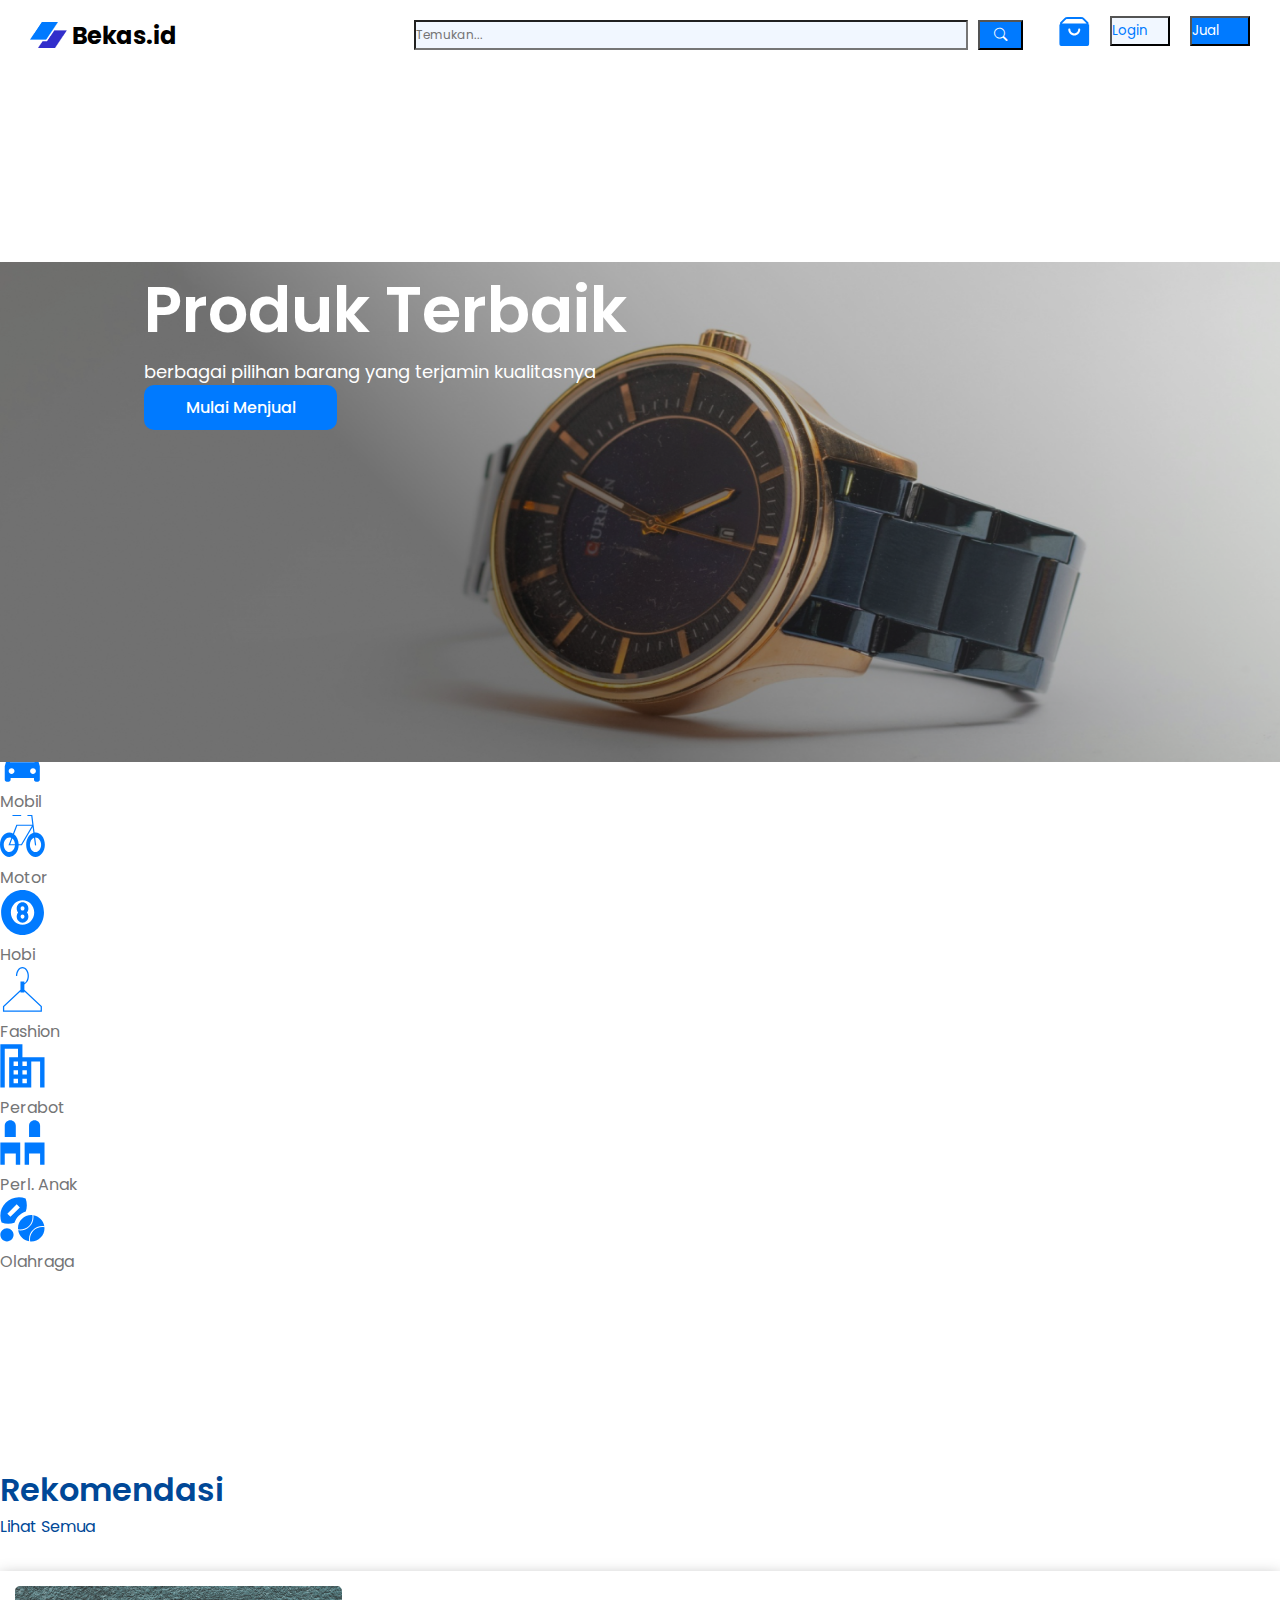
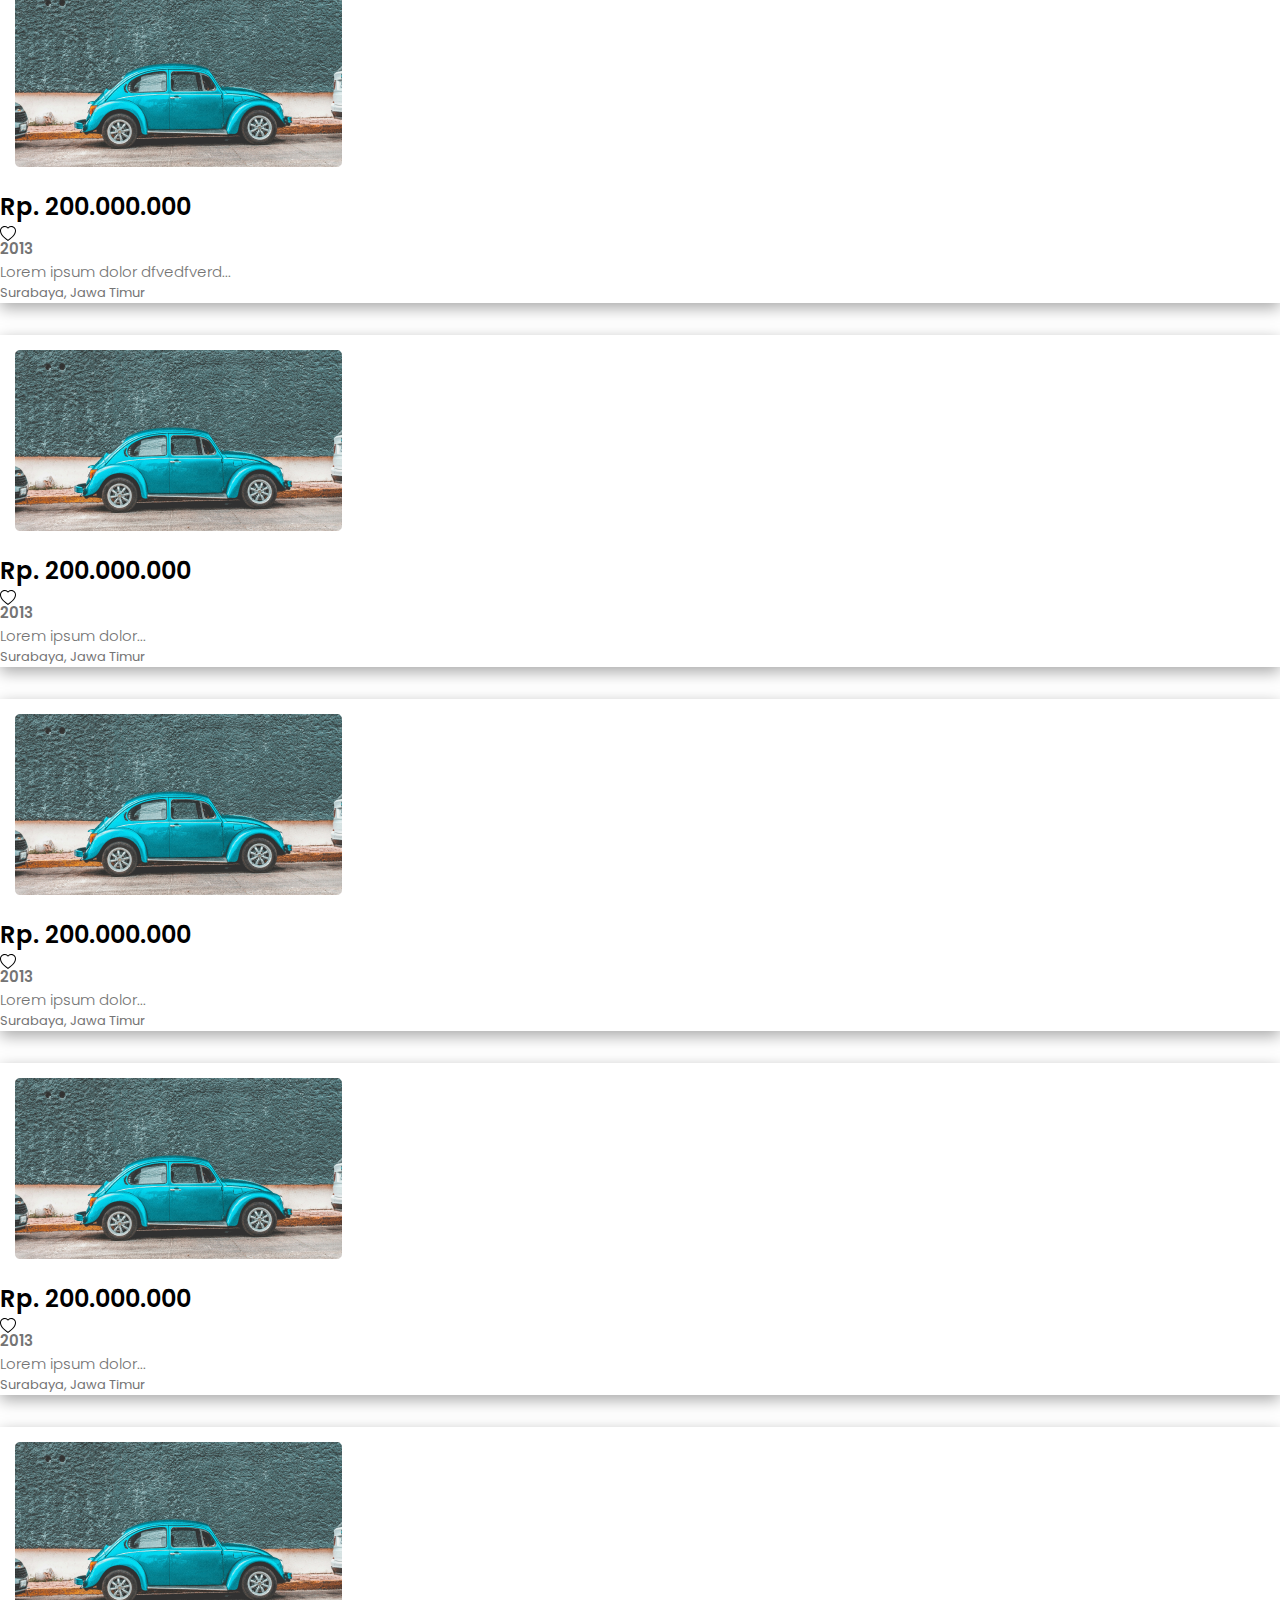
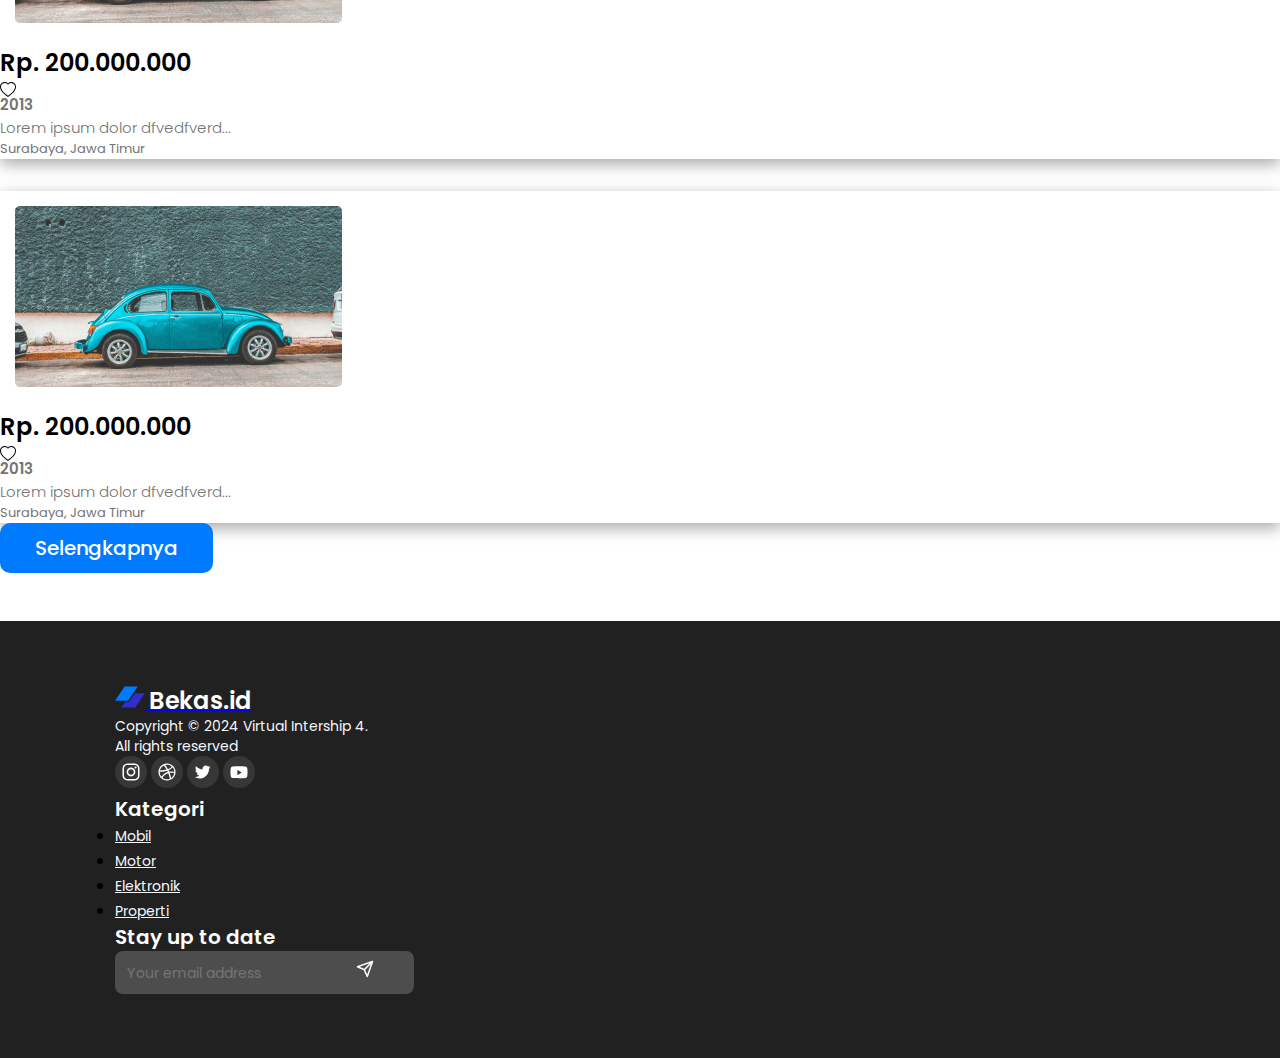
==== index.html @ d4750370 "add cssss" ====
<!DOCTYPE html>
<html lang="en">
<head>
    <meta charset="UTF-8">
    <meta name="viewport" content="width=device-width, initial-scale=1">
    <title>bekas.id</title>
    <!-- Bootstrap 5 -->
    <link href="https://cdn.jsdelivr.net/npm/bootstrap@5.0.2/dist/css/bootstrap.min.css" rel="stylesheet"
        integrity="sha384-EVSTQN3/azprG1Anm3QDgpJLIm9Nao0Yz1ztcQTwFspd3yD65VohhpuuCOmLASjC" crossorigin="anonymous">

    <!-- icon -->
    <link rel="stylesheet" href="https://cdn.jsdelivr.net/npm/bootstrap-icons@1.11.3/font/bootstrap-icons.min.css">

    <!-- Google Font -->
    <link rel="preconnect" href="https://fonts.googleapis.com">
    <link rel="preconnect" href="https://fonts.gstatic.com" crossorigin>
    <link
        href="https://fonts.googleapis.com/css2?family=Poppins:ital,wght@0,100;0,200;0,300;0,400;0,500;0,600;0,700;0,800;0,900;1,100;1,200;1,300;1,400;1,500;1,600;1,700;1,800;1,900&display=swap"
        rel="stylesheet">

    <!-- My Style -->
    <link rel="stylesheet" href="css/style.css">

    <!-- Logo Title Bar -->
    <link rel="icon" href="assets/logo.svg" type="image/x-icon">
</head>
<body>
    <!-- Navbar Start -->
    <nav class="fixed-top">
        <div class="logo">
            <img src="assets/logo.png" alt="Error">
            <span>Bekas.id</span>
        </div>
        <div class="menu-aksi">
            <!-- <div class="search"> -->
            <form action="" class="form-search">
                <input type="search" placeholder="Temukan..." class="form-control input-search">
                <button class="btn btn-search"><i class="bi bi-search"></i></button>
            </form>
            <!-- </div> -->
            <div class="tombol-aksi">
                <a href="#" class="btn-sm"><img src="assets/icon-wishlist.svg" alt="Error"></a>
                <button class="btn btn-login openModalLogin">Login</button>
                <button class="btn btn-jual">Jual</button>
            </div>
            <button class="btn menu-toggle"><i class="bi bi-list"></i></button>
            <ul id="slide">
                <li><a href="#">
                        <i class="bi bi-person-circle"></i>
                        <span>Profile</span>
                    </a>
                </li>
                <li><a href="#">
                        <svg xmlns="http://www.w3.org/2000/svg" width="16" height="16" fill="currentColor"
                            class="bi bi-heart" viewBox="0 0 16 16">
                            <path
                                d="m8 2.748-.717-.737C5.6.281 2.514.878 1.4 3.053c-.523 1.023-.641 2.5.314 4.385.92 1.815 2.834 3.989 6.286 6.357 3.452-2.368 5.365-4.542 6.286-6.357.955-1.886.838-3.362.314-4.385C13.486.878 10.4.28 8.717 2.01zM8 15C-7.333 4.868 3.279-3.04 7.824 1.143q.09.083.176.171a3 3 0 0 1 .176-.17C12.72-3.042 23.333 4.867 8 15" />
                        </svg>
                        <span>Wishlist</span>
                    </a>
                </li>
                <li><a href="#">
                        <i class="bi bi-bag"></i>
                        <span>Jual</span>
                    </a>
                </li>
                <li class="openModalLogin"><a href="#">
                        <i class="bi bi-box-arrow-in-left"></i>
                        <span>Login</span>
                    </a>
                </li>
            </ul>
        </div>
    </nav>
    <!-- Navbar End -->
    <!-- Modal Login -->
    <div id="modalLogin" class="modalLogin">
        <div class="modal-content">
            <div class="flex-container">
                <div class="flex-item-left">
                    <img src="assets/img-loginT.jpg" alt="" class="img-login">
                    <div class="atas">
                        <img src="assets/logo.svg" alt="logo" class="logo-Login">
                        <span>Bekas</span>
                    </div>
                </div>
                <div class="flex-item-right">
                    <h2 class="mt-5 text-center">Login</h2>
                    <form class="form-login">
                        <div class="mb-2 mt-2">
                            <label for="Email" class="form-label">Email</label>
                            <input type="email" class="form-control" id="email" placeholder="user@emai.com">
                        </div>
                        <div class="mb-2">
                            <label for="password" class="form-label">Password</label>
                            <div class="password-container">
                                <input type="password" class="form-control" id="password">
                                <i class="bi bi-eye toggle-password"></i>
                            </div>
                        </div>
                        <div class="forgot">
                            <a href="#">Forgot Password?</a>
                        </div>
                        <button type="submit" class="btn btn-primary mt-3 btnLogin">Login</button>
                    </form>
                    <p class="mt-3 text-center">Or login with</p>
                    <a href="#" class="btn btn-google"><img src="assets/icon-google.svg" alt="" class="me-2">
                        <span>Continue with google</span>
                    </a>
                    <p class="mt-3 text-center">Belum punya akun? <span type="button" class="create-account">Buat Akun</span></p>
                </div>
            </div>
        </div>
    </div>
    <!-- Modal Login -->

    <!-- Modal Register -->
    <div id="modalLRegis" class="modalLogin">
        <div class="modal-content">
            <div class="flex-container">
                <div class="flex-item-left">
                    <img src="assets/img-loginT.jpg" alt="" class="img-login">
                    <div class="atas">
                        <img src="assets/logo.png" alt="logo" class="logo-Login">
                        <span>Bekas</span>
                    </div>
                </div>
                <div class="flex-item-right">
                    <h2 class="mt-3 text-center">Buat Akun</h2>
                    <form class="form-login">
                        <div class="mb-2 mt-2">
                            <label for="name" class="form-label">Nama</label>
                            <input type="name" class="form-control" id="name">
                        </div>
                        <div class="mb-2 mt-2">
                            <label for="Email" class="form-label">Email</label>
                            <input type="email" class="form-control" id="email" placeholder="user@emai.com">
                        </div>
                        <div class="mb-2 mt-2">
                            <label for="username" class="form-label">Username</label>
                            <input type="username" class="form-control" id="username">
                        </div>
                        <div class="mb-2">
                            <label for="password" class="form-label">Password</label>
                            <div class="password-container">
                                <input type="password" class="form-control" id="password">
                                <i class="bi bi-eye toggle-password"></i>
                            </div>
                        </div>
                        <div class="mb-2">
                            <label for="password" class="form-label">Konfirmasi Password</label>
                            <div class="password-container">
                                <input type="password" class="form-control" id="password">
                                <i class="bi bi-eye toggle-password"></i>
                            </div>
                        </div>
                        <button type="submit" class="btn btn-primary mt-2 btnLogin">Buat Akun</button>
                    </form>
                    <p class="mt-2 text-center">Sudah punya akun? <span type="button" class="openModalLogin create-account">Login</span></p>
                </div>
            </div>
        </div>
    </div>
    <!-- Modal Register -->

    <!-- Hero Start -->
    <div class="hero-section">
        <div class="row">
            <div class="col">
                <img src="assets/hero.png" alt="" class="hero-img">
                <p class="hero-produk">Produk Terbaik</p>
                <p class="hero-text">berbagai pilihan barang yang terjamin kualitasnya</p>
                <button class="btn-mj" type="submit">Mulai Menjual</button>
            </div>
        </div>
    </div>
    <!-- Hero End -->
    <!-- Kategori Start -->
    <div class="container">
        <h3 class="title-categorie">Kategori</h3>
        <div class="row hghg mt-5">
            <div class="col-lg-2 col-md-2 col-3">
                <a href="#" class="mx-sm-auto kat4-wrapper">
                    <div class="kat4-card text-center ">
                        <img src="assets/kat-rumah.svg" alt="">
                        <p class=" mt-3">Rumah</p>
                    </div>
                </a>
            </div>
            <div class="col-lg-2 col-md-2 col-3">
                <a href="#" class="mx-sm-auto kat4-wrapper">
                    <div class="kat4-card text-center ">
                        <img src="assets/kat-mobil.svg" alt="">
                        <p class="mt-3">Mobil</p>
                    </div>
                </a>
            </div>
            <div class="col-lg-2 col-md-2 col-3">
                <a href="#" class="mx-sm-auto kat4-wrapper">
                    <div class="kat4-card text-center ">
                        <img src="assets/kat-motor.svg" alt="">
                        <p class="mt-3">Motor</p>
                    </div>
                </a>
            </div>
            <div class="col-lg-2 col-md-2 col-3">
                <a href="#" class="mx-sm-auto kat4-wrapper">
                    <div class="kat4-card text-center ">
                        <img src="assets/kat-hobi.svg" alt="">
                        <p class="mt-3">Hobi</p>
                    </div>
                </a>
            </div>
            <div class="col-lg-2 col-md-2 col-3">
                <a href="#" class="mx-sm-auto kat4-wrapper">
                    <div class="kat4-card text-center ">
                        <img src="assets/kat-fashion.svg" alt="">
                        <p class="mt-3">Fashion</p>
                    </div>
                </a>
            </div>
            <div class="col-lg-2 col-md-2 col-3">
                <a href="#" class="mx-sm-auto kat4-wrapper">
                    <div class="kat4-card text-center ">
                        <img src="assets/kat-perabot.svg" alt="">
                        <p class="mt-3">Perabot</p>
                    </div>
                </a>
            </div>
            <div class="col-lg-2 col-md-2 col-3">
                <a href="#" class="mx-sm-auto kat4-wrapper">
                    <div class="kat4-card text-center ">
                        <img src="assets/kat-perlanak.svg" alt="">
                        <p class="mt-3">Perl. Anak</p>
                    </div>
                </a>
            </div>
            <div class="col-lg-2 col-md-2 col-3">
                <a href="#" class="mx-sm-auto kat4-wrapper">
                    <div class="kat4-card text-center ">
                        <img src="assets/kat-olahraga.svg" alt="">
                        <p class="mt-3">Olahraga</p>
                    </div>
                </a>
            </div>
        </div>
    </div>
    <!-- Kategori End -->

    <div class="container mt-sm-5 mt-4">
        <div class="row">
            <div class="col-12 d-flex justify-content-between">
                <div class="rekomen">Rekomendasi</div>
                <div class="rekom my-auto">
                    <a href="#" class="rekom-a">
                        <div class="rekomls-wrapper">Lihat Semua</div>
                    </a>
                </div>
            </div>
        </div>

        <div class="row mt-2 rowmobile">
            <div class="col-lg-4 col-md-6 col-sm-6 col-6 mb-4 d-flex">
                <div class="card h-100 w-100">
                    <img src="assets/product/mobil.png" class="card-img-top" alt="Mobil">
                    <div class="card-body d-flex flex-column">
                        <div class="d-flex justify-content-between">
                            <p class="harga">Rp. 200.000.000</p>
                            <div class="icon-wishlist">
                                <svg xmlns="http://www.w3.org/2000/svg" width="16" height="16" fill="currentColor"
                                    class="bi bi-heart" viewBox="0 0 16 16">
                                    <path
                                        d="m8 2.748-.717-.737C5.6.281 2.514.878 1.4 3.053c-.523 1.023-.641 2.5.314 4.385.92 1.815 2.834 3.989 6.286 6.357 3.452-2.368 5.365-4.542 6.286-6.357.955-1.886.838-3.362.314-4.385C13.486.878 10.4.28 8.717 2.01zM8 15C-7.333 4.868 3.279-3.04 7.824 1.143q.09.083.176.171a3 3 0 0 1 .176-.17C12.72-3.042 23.333 4.867 8 15" />
                                </svg>
                            </div>
                        </div>
                        <div class="tahun">2013</div>
                        <div class="name">Lorem ipsum dolor dfvedfverd...</div>
                        <div class="location">Surabaya, Jawa Timur</div>
                    </div>
                </div>
            </div>
            <div class="col-lg-4 col-md-6 col-sm-6 col-6 mb-4 d-flex">
                <div class="card h-100 w-100">
                    <img src="assets/product/mobil.png" class="card-img-top" alt="Mobil">
                    <div class="card-body d-flex flex-column">
                        <div class="d-flex justify-content-between">
                            <p class="harga">Rp. 200.000.000</p>
                            <div class="icon-wishlist">
                                <svg xmlns="http://www.w3.org/2000/svg" width="16" height="16" fill="currentColor"
                                    class="bi bi-heart" viewBox="0 0 16 16">
                                    <path
                                        d="m8 2.748-.717-.737C5.6.281 2.514.878 1.4 3.053c-.523 1.023-.641 2.5.314 4.385.92 1.815 2.834 3.989 6.286 6.357 3.452-2.368 5.365-4.542 6.286-6.357.955-1.886.838-3.362.314-4.385C13.486.878 10.4.28 8.717 2.01zM8 15C-7.333 4.868 3.279-3.04 7.824 1.143q.09.083.176.171a3 3 0 0 1 .176-.17C12.72-3.042 23.333 4.867 8 15" />
                                </svg>
                            </div>
                        </div>
                        <div class="tahun">2013</div>
                        <div class="name">Lorem ipsum dolor...</div>
                        <div class="location">Surabaya, Jawa Timur</div>
                    </div>
                </div>
            </div>
            <div class="col-lg-4 col-md-6 col-sm-6 col-6 mb-4 d-flex">
                <div class="card h-100 w-100">
                    <img src="assets/product/mobil.png" class="card-img-top" alt="Mobil">
                    <div class="card-body d-flex flex-column">
                        <div class="d-flex justify-content-between">
                            <p class="harga">Rp. 200.000.000</p>
                            <div class="icon-wishlist">
                                <svg xmlns="http://www.w3.org/2000/svg" width="16" height="16" fill="currentColor"
                                    class="bi bi-heart" viewBox="0 0 16 16">
                                    <path
                                        d="m8 2.748-.717-.737C5.6.281 2.514.878 1.4 3.053c-.523 1.023-.641 2.5.314 4.385.92 1.815 2.834 3.989 6.286 6.357 3.452-2.368 5.365-4.542 6.286-6.357.955-1.886.838-3.362.314-4.385C13.486.878 10.4.28 8.717 2.01zM8 15C-7.333 4.868 3.279-3.04 7.824 1.143q.09.083.176.171a3 3 0 0 1 .176-.17C12.72-3.042 23.333 4.867 8 15" />
                                </svg>
                            </div>
                        </div>
                        <div class="tahun">2013</div>
                        <div class="name">Lorem ipsum dolor...</div>
                        <div class="location">Surabaya, Jawa Timur</div>
                    </div>
                </div>
            </div>
            <div class="col-lg-4 col-md-6 col-sm-6 col-6 mb-4 d-flex">
                <div class="card h-100 w-100">
                    <img src="assets/product/mobil.png" class="card-img-top" alt="Mobil">
                    <div class="card-body d-flex flex-column">
                        <div class="d-flex justify-content-between">
                            <p class="harga">Rp. 200.000.000</p>
                            <div class="icon-wishlist">
                                <svg xmlns="http://www.w3.org/2000/svg" width="16" height="16" fill="currentColor"
                                    class="bi bi-heart" viewBox="0 0 16 16">
                                    <path
                                        d="m8 2.748-.717-.737C5.6.281 2.514.878 1.4 3.053c-.523 1.023-.641 2.5.314 4.385.92 1.815 2.834 3.989 6.286 6.357 3.452-2.368 5.365-4.542 6.286-6.357.955-1.886.838-3.362.314-4.385C13.486.878 10.4.28 8.717 2.01zM8 15C-7.333 4.868 3.279-3.04 7.824 1.143q.09.083.176.171a3 3 0 0 1 .176-.17C12.72-3.042 23.333 4.867 8 15" />
                                </svg>
                            </div>
                        </div>
                        <div class="tahun">2013</div>
                        <div class="name">Lorem ipsum dolor...</div>
                        <div class="location">Surabaya, Jawa Timur</div>
                    </div>
                </div>
            </div>
            <div class="col-lg-4 col-md-6 col-sm-6 col-6 mb-4 d-flex">
                <div class="card h-100 w-100">
                    <img src="assets/product/mobil.png" class="card-img-top" alt="Mobil">
                    <div class="card-body d-flex flex-column">
                        <div class="d-flex justify-content-between">
                            <p class="harga">Rp. 200.000.000</p>
                            <div class="icon-wishlist">
                                <svg xmlns="http://www.w3.org/2000/svg" width="16" height="16" fill="currentColor"
                                    class="bi bi-heart" viewBox="0 0 16 16">
                                    <path
                                        d="m8 2.748-.717-.737C5.6.281 2.514.878 1.4 3.053c-.523 1.023-.641 2.5.314 4.385.92 1.815 2.834 3.989 6.286 6.357 3.452-2.368 5.365-4.542 6.286-6.357.955-1.886.838-3.362.314-4.385C13.486.878 10.4.28 8.717 2.01zM8 15C-7.333 4.868 3.279-3.04 7.824 1.143q.09.083.176.171a3 3 0 0 1 .176-.17C12.72-3.042 23.333 4.867 8 15" />
                                </svg>
                            </div>
                        </div>
                        <div class="tahun">2013</div>
                        <div class="name">Lorem ipsum dolor dfvedfverd...</div>
                        <div class="location">Surabaya, Jawa Timur</div>
                    </div>
                </div>
            </div>
            <div class="col-lg-4 col-md-6 col-sm-6 col-6 mb-4 d-flex">
                <div class="card h-100 w-100">
                    <img src="assets/product/mobil.png" class="card-img-top" alt="Mobil">
                    <div class="card-body d-flex flex-column">
                        <div class="d-flex justify-content-between">
                            <p class="harga">Rp. 200.000.000</p>
                            <div class="icon-wishlist">
                                <svg xmlns="http://www.w3.org/2000/svg" width="16" height="16" fill="currentColor"
                                    class="bi bi-heart" viewBox="0 0 16 16">
                                    <path
                                        d="m8 2.748-.717-.737C5.6.281 2.514.878 1.4 3.053c-.523 1.023-.641 2.5.314 4.385.92 1.815 2.834 3.989 6.286 6.357 3.452-2.368 5.365-4.542 6.286-6.357.955-1.886.838-3.362.314-4.385C13.486.878 10.4.28 8.717 2.01zM8 15C-7.333 4.868 3.279-3.04 7.824 1.143q.09.083.176.171a3 3 0 0 1 .176-.17C12.72-3.042 23.333 4.867 8 15" />
                                </svg>
                            </div>
                        </div>
                        <div class="tahun">2013</div>
                        <div class="name">Lorem ipsum dolor dfvedfverd...</div>
                        <div class="location">Surabaya, Jawa Timur</div>
                    </div>
                </div>
            </div>
        </div>
    </div>

    <!-- Rekomendasi Card Start -->
    <div class="row mt-5">
        <div class="col-12 d-flex justify-content-center">
            <button class="btn-loadmore" type="submit">Selengkapnya</button>
        </div>
    </div>

    <!-- Rekomendasi Card End -->

    <!-- Footer Start -->
    <footer class="footer-start">
        <div class="row">
            <div class="col-lg-4 col-md-4 col-sm-12 footcol1">
                <a href="index.html" class="d-flex mb-3 text-decoration-none">
                    <img src="assets/logo.svg" alt="" width="30" height="24" class="d-inline-block align-text-top">
                    <span>Bekas.id</span>
                </a>
                <div class="text-cpr mt-4">Copyright © 2024 Virtual Intership 4.</div>
                <div class="text-cpr">All rights reserved</div>
                <div class="mt-5">
                    <a href="#"><img src="assets/icon-ig.svg" alt="" class="me-2"></a>
                    <a href="#"><img src="assets/icon-dribble.svg" alt="" class="me-2"></a>
                    <a href="#"><img src="assets/icon-twitter.svg" alt="" class="me-2"></a>
                    <a href="#"><img src="assets/icon-yt.svg" alt=""></a>
                </div>
            </div>

            <div class="col-lg-4 col-md-4 col-sm-12">
                <h5 class="footer-title">Kategori</h5>
                <ul class="nav flex-column mt-3">
                    <li class="nav-item mb-2"><a href="#" class="foot-nav p-0 text-decoration-none">Mobil</a></li>
                    <li class="nav-item mb-2"><a href="#" class="foot-nav p-0 text-decoration-none">Motor</a></li>
                    <li class="nav-item mb-2"><a href="#" class="foot-nav p-0 text-decoration-none">Elektronik</a></li>
                    <li class="nav-item mb-2"><a href="#" class="foot-nav p-0 text-decoration-none">Properti</a></li>
                </ul>
            </div>

            <div class="col-lg-4 col-md-4 col-sm-12">
                <h5 class="footer-title">Stay up to date</h5>
                <form class="footer-input d-flex mt-4">
                    <input class="input-email" type="email" placeholder="Your email address" aria-label="Email">
                    <button class="btn-send" type="submit"><img src="assets/icon-send.svg" alt=""></button>
                </form>
            </div>
        </div>
    </footer>
    <!-- Footer End -->
    <!-- Js Bootstrap 5 -->
    <script src="https://cdn.jsdelivr.net/npm/bootstrap@5.0.2/dist/js/bootstrap.bundle.min.js"
        integrity="sha384-MrcW6ZMFYlzcLA8Nl+NtUVF0sA7MsXsP1UyJoMp4YLEuNSfAP+JcXn/tWtIaxVXM" crossorigin="anonymous">
    </script>
    <script src="https://ajax.googleapis.com/ajax/libs/jquery/3.7.1/jquery.min.js"></script>
    <!-- Js -->
    <script src="../js/iconpass.js"></script>
    <script>
        $(document).ready(function () {
            $('.menu-toggle').click(function () {
                $('#slide').toggleClass('slide')
            })

            $(document).click(function (event) {
                // Check if the click was outside of the #slide and .menu-toggle elements
                if (!$(event.target).closest('.menu-toggle, #slide').length) {
                    $('#slide').removeClass('slide');
                }
            });
        })


        document.addEventListener('DOMContentLoaded', function() {
            let btnLogin = document.getElementsByClassName("openModalLogin");
            let modalLogin = document.getElementById("modalLogin");
            let btnRegis = document.getElementsByClassName("create-account");
            let modalLRegis = document.getElementById("modalLRegis");

            function openModal(modal) {
                modal.style.display = "block";
            }

            function closeModal(modal) {
                modal.style.display = "none";
            }

            // Event listeners for opening the login modal
            for (let i = 0; i < btnLogin.length; i++) {
                let btn = btnLogin[i];
                btn.onclick = function () {
                    openModal(modalLogin);
                }
            }

            // Event listeners for opening the register modal
            for (let i = 0; i < btnRegis.length; i++) {
                let btn = btnRegis[i];
                btn.onclick = function () {
                    closeModal(modalLogin);
                    openModal(modalLRegis);
                }
            }

            // Event listener to close modals when clicking outside of them
            window.onclick = function (event) {
                if (event.target === modalLogin) {
                    closeModal(modalLogin);
                } else if (event.target === modalLRegis) {
                    closeModal(modalLRegis);
                }
            }
        });





        document.querySelector('.toggle-password').addEventListener('click', function () {
            const passwordInput = document.getElementById('password');
            const passwordIcon = this;
            if (passwordInput.type === 'password') {
                passwordInput.type = 'text';
                passwordIcon.classList.remove('bi-eye');
                passwordIcon.classList.add('bi-eye-slash');
            } else {
                passwordInput.type = 'password';
                passwordIcon.classList.remove('bi-eye-slash');
                passwordIcon.classList.add('bi-eye');
            }
        });
    </script>
</body>

</html>
---- css/style.css ----
@import url('https://fonts.googleapis.com/css2?family=Poppins:ital,wght@0,100;0,200;0,300;0,400;0,500;0,600;0,700;0,800;0,900;1,100;1,200;1,300;1,400;1,500;1,600;1,700;1,800;1,900&display=swap');

* {
    font-family: "Poppins", sans-serif;
    margin: 0;
    padding: 0;
}

body {
    max-width: 100%;
    width: 100%;
    height: 100%;
    overflow-x: hidden;
}

/* Navbar Start */

nav {
    max-width: 100%;
    display: flex;
    background-color: #fff;
    justify-content: space-between;
    padding: 0 30px;
    height: 70px;
    align-items: center;
    box-sizing: border-box;
}

.logo {
    display: flex;
    align-items: center;
    gap: 5px;
    z-index: 10;
}

.logo span {
    font-size: 24px;
    color: #000;
    font-weight: bold;
    align-items: center;

}

nav .menu-aksi {
    display: flex;
    justify-content: space-around;
    gap: 30px;
}

.menu-aksi .form-search {
    display: flex;
    align-items: center;
    gap: 10px;
}

.menu-aksi .input-search {
    max-width: 90%;
    width: 35rem;
    height: 30px;
    background-color: #F1F7FF;
    font-size: 12px;
    z-index: 10;

}

.form-search .btn-search {
    width: 45px;
    height: 30px;
    background-color: #007AFF;
    display: flex;
    justify-content: center;
    align-items: center;
    color: #fff;
    z-index: 10;
}


.tombol-aksi {
    display: flex;
    gap: 20px;
}

.menu-aksi ul {
    display: none;
}

.btn-login {
    background-color: #F1F7FF;
    color: #007AFF;
    width: 60px;
    height: 30px;
    display: flex;
    align-items: center;
}

.btn-login:hover {
    background-color: #c5dcfb;
    color: #007AFF;
}

.btn-jual {
    background-color: #007AFF;
    color: #fff;
    width: 60px;
    height: 30px;
    display: flex;
    align-items: center;
}

.btn-jual:hover {
    background-color: #96c9ff;
    color: #fff;
}

.menu-toggle {
    display: none;
}

/* End Navbar */

/* Hero Start */
.hero-section {
    max-width: 100%;
    width: 100%;
    height: auto;
    position: relative;
}

.hero-img {
    position: absolute;
    max-width: 100%;
    width: 100%;
    height: 500px;
}

.hero-produk {
    position: relative;
    color: #FFF;
    font-size: 64px;
    font-weight: 600;
    margin-top: 12rem;
    margin-bottom: 1px;
    left: 144px;
    max-width: calc(100% - 50%);
}

.hero-text {
    position: relative;
    color: #FFF;
    font-size: 18px;
    left: 144px;
    max-width: calc(100% - 50%);
}

.btn-mj {
    position: relative;
    width: 193px;
    padding: 10px 20px;
    border-radius: 10px;
    background: #007AFF;
    color: #fff;
    font-size: 16px;
    font-weight: 500;
    border: none;
    left: 144px;
    transition: background-color 0.2s ease;
}

.btn-mj:hover {
    background: #0062CC;
}

/* Hero End */

/* start modal Login */

.modalLogin {
    display: none;
    position: fixed;
    z-index: 2000;
    width: 100%;
    height: 100%;
    left: 0;
    top: 0;
    background-color: rgba(0, 0, 0, 0.4);
}

.modal-content {
    background-color: #fff;
    border-radius: 5px;
    width: 50%;
    max-width: 800px;
    margin: 1rem auto;
    box-shadow: rgba(0, 0, 0, 0.35) 0px 5px 15px;
    height: auto;
}

.flex-container {
    display: flex;
    flex-direction: row;
    gap: 20px;
}

.flex-item-left {
    flex: 45%;
}

.flex-item-right {
    flex: 45%;
}

.img-login {
    max-width: 100%;
    width: 100%;
    height: auto;
    position: relative;
}

.atas{
    position: absolute;
    top: 50%;
    left: 25%;
    transform: translate(-50%, -50%);
    font-size: 20px;
    color: #FFF;
    display: flex;
    justify-content: center;
    align-items: center;
    width: 100%;
    text-align: center;
    gap: 5px;
    font-size: 34px;
}

.atas img{
    width: 70px;
}


.form-login{
    font-size: 12px;
}

.form-login input {
    background-color: #F2F4F8;
    width: 95%;
    font-size: 12px;
}

.password-container {
    position: relative;
}

.btnLogin{
    width: 95%;
}

.toggle-password {
    position: absolute;
    right: 30px;
    top: 50%;
    transform: translateY(-50%);
    cursor: pointer;
}

.btn-google {
    border: 1.5px solid #000;
    padding: 3px 0;
    width: 95%;
    text-align: center;
    border-radius: 5px;
    text-decoration: none;
    color: #000;
}

.btn-google img {
    width: 18px;
}

.btn-google span{
    font-size: 12px;
}

.flex-item-right p{
    font-size: 12px;
}

.form-login .forgot a {
    color: #001D6C;
    text-decoration: none;
}

.create-account {
    color: #001D6C;
    text-decoration: none;
}


/* End modal login */


/* Kategori Start */

.container{
    margin-top: 12rem;
}

.title-categorie {
    font-weight: 600;
    font-size: 32px;
    color: #004897;
    line-height: 120%;
    margin-right: auto;
}

.kat4-wrapper {
    text-decoration: none;
}

.kat4-card img {
    width: 44.685px;
    height: 44.685px;
    transition: background-color 0.2s ease;
}

.kat4-card img:hover {
    opacity: 0.8;
}

.kat4-card p {
    font-size: 16px;
    color: #747576;
}

/* Kategori End */


/* Rekomendasi Card Start */
.rekomen {
    font-weight: 600;
    font-size: 32px;
    color: #004897;
}

.rekom-a {
    text-decoration: none;
}

.rekomls-wrapper {
    color: #004897;
    font-size: 16px;
}

.rekomls-wrapper:hover {
    color: #2196f3;
    transition: color 0.3s ease-in-out, background-color 0.3s ease-in-out;
}


.card {
    height: auto;
    box-shadow: rgba(0, 0, 0, 0.35) 0px 5px 15px;
    margin-top: 2rem;
}

.card img {
    padding: 15px
}

.harga {
    font-weight: 600;
    font-size: 24px;
}

.tahun {
    color: #747474;
    font-size: 15px;
    font-weight: 600;
    margin-top: -12px;
}

.name {
    color: #747474;
    font-size: 15px;
    font-weight: 300;
}

.location {
    color: #747474;
    font-size: 13px;
    font-weight: 400;
}

.btn-loadmore {
    border: none;
    width: 213px;
    padding: 10px 20px;
    border-radius: 10px;
    background: #007AFF;
    color: #fff;
    font-size: 20px;
    font-weight: 500;
    transition: background-color 0.2s ease;
}

.btn-loadmore:hover {
    background: #0062CC;
}

/* Rekomendasi Card End */

/* Login Start */



/* Login End */


/* Footer Start */
.footer-start {
    background: #212121;
    padding: 64px 115px;
    margin-top: 3rem;
}

.footcol1 span {
    color: #FFF;
    font-size: 24px;
    font-weight: 600;
    line-height: 120%;
}

.text-cpr {
    color: #F5F7FA;
    font-size: 14px;
    line-height: 20px;
}

.footer-title {
    color: #FFF;
    font-size: 20px;
    font-weight: 600;
    line-height: 28px;
}

.foot-nav {
    color: #F5F7FA;
    font-size: 14px;
    line-height: 20px;
}

.footer-input {
    width: 275px;
    padding: 9px 12px;
    border-radius: var(--Spacing-1, 8px);
    background: #4D4D4D;
}

.footer-input input {
    border: none;
    width: 220px;
    margin-right: 5px;
    background: #4D4D4D;
    color: var(--Text-Gray-300, #D9DBE1);
    font-size: 14px;
    line-height: 20px;
}

.footer-input button {
    border: none;
    background: #4D4D4D;
}

/* Footer End */


/* DETAIL-PRODUCT */

/* Breadcrumb Start */
.breadcrumb-tree {
    display: inline-block;
}

.breadcrumb-tree li {
    display: inline-block;
    font-size: 14px;
    line-height: 20px;
}

.breadcrumb-tree li+li {
    margin-left: 10px;
}

.breadcrumb-tree li+li:before {
    content: '/';
    display: inline-block;
    color: #848484;
    margin-right: 10px;
}

.breadcrumb-tree li a {
    color: #848484;
    text-decoration: none;
}

.breadcrumb-tree li a:hover {
    color: #007AFF;
}

.breadcrumb-tree .aktif {
    font-size: 14px;
    font-weight: 600;
}

/* Breadcrumb End */


/* Image Start */
/* Image End */


/* Info Produk Start */
.ip-title {
    color: #000;
    font-size: 28px;
    font-weight: 600;
    line-height: 120%;
}

.ip-harga {
    color: #000;
    font-size: 28px;
    font-weight: 600;
    line-height: 120%;
}

.produk-section2 {
    border-top: 2px solid #C1C1C1;
    border-bottom: 2px solid #C1C1C1;
}

.ip-lokasi {
    position: relative;
    width: 100%;
    gap: 27px;
}

.icon-lokasi {
    position: relative;
    width: 32.89px;
    height: 24.85px;
}

.ip-alamat {
    position: relative;
    font-size: 18px;
    color: #6a747b;
    line-height: 140%;
}

.ip-kalender {
    position: relative;
    width: 100%;
    gap: 27px;
}

.icon-kalender {
    position: relative;
    width: 32px;
    height: 32px;
}

.ip-tanggal {
    position: relative;
    font-size: 18px;
    color: #6a747b;
    line-height: 140%;
}

.ip-wrapper {
    display: flex;
    justify-content: end;
}

.ip-wrapper button {
    border: none;
}

.btn-nego {
    width: 136px;
    height: 45px;
    padding: 4px 21px;
    border-radius: 10px;
    background: #007AFF;

    color: #FFF;
    font-size: 18px;
    font-weight: 600;
    line-height: 140%;
    transition: background-color 0.2s ease;
}

.btn-nego:hover {
    background-color: #2196F3;
}

.btn-wishlist {
    width: 55px;
    height: 45px;
    padding: 4px 21px;
    border-radius: 10px;
    background: #007AFF;
    transition: background-color 0.2s ease;
}

.btn-wishlist:hover {
    background-color: #2196F3;
}

.btn-wishlist img {
    margin-top: -3px;
    margin-left: -5px;
    width: 25px;
    height: 14.583px;
}

/* Info Produk End */


/* Detail Info Start */
.di-title {
    color: #000;
    font-size: 22px;
    font-weight: 600;
    line-height: 120%;
}

.di-deskripsi {
    color: #6A747B;
    font-size: 16px;
    font-weight: 500;
    line-height: 140%;
}

/* Detail Info End */


/* User Profile Start */
.up-start {
    background: #EEE;
    box-shadow: 0px 5px 30px 0px rgba(0, 0, 0, 0.16);
    padding: 16px 115px;
}

.up-profile {
    gap: 32px;
}

.up-picprofile {
    width: 81px;
    height: 81px;
}

.up-name {
    color: #000;
    font-size: 20px;
    font-weight: 600;
    line-height: 140%;
}

.up-date {
    color: #6A747B;
    font-size: 14px;
    line-height: 140%;
}

.up-lp a {
    text-decoration: none;
    color: #007AFF;
    font-size: 14px;
    line-height: 140%;
}

/* User Profile End */


/* WISHLIST */

/* Wishlist Start */
.wishlist {
    font-weight: 600;
    font-size: 32px;
    color: #000;
    line-height: 120%;
}

.card-start-wishlist {
    position: relative;
    width: 357px;
    height: 373px;
    border-radius: 5px;
    box-shadow: 0px 5px 20px 0px rgba(0, 0, 0, 0.25);
}

.card-start-wishlist .harga {
    font-weight: 600;
    font-size: 24px;
}

.card-start-wishlist .remove {
    margin-right: auto;
    color: #FF5757;
    font-size: 16px;
    font-weight: 700;
    line-height: 120%;
}

/* Wishlist End */

/* Resposive Tablet */
@media screen and (min-width: 768px) and (max-width: 1023px) {
    .logo span {
        display: none;
    }

    .menu-aksi .input-search {
        width: 30rem;
        z-index: 10;
    }

    .tombol-aksi {
        display: none;
    }

    .menu-toggle {
        background-color: #007AFF;
        color: #fff;
        height: 30px;
        display: flex;
        align-items: center;
        z-index: 10;
    }

    .menu-aksi ul {
        display: flex;
        flex-direction: column;
        justify-content: space-evenly;
        background-color: #fff;
        width: 100%;
        right: 0;
        top: 0;
        position: absolute;
        padding-top: 3rem;
        height: 50vh;
        z-index: -1;
        transform: translateX(100%);
        transition: all 1s;
        opacity: 0;
        border-radius: 0 10px 0;
        box-shadow: rgba(0, 0, 0, 0.45) 0px 25px 20px -20px;
    }

    .menu-aksi ul li {
        list-style: none;
    }

    .menu-aksi ul li:hover {
        background-color: #c5dcfb;
        padding: 10px;
        border-radius: 5px;
        width: 95%;
    }

    .menu-aksi ul li a {
        color: #000;
        text-decoration: none;
    }

    .menu-aksi ul.slide {
        opacity: 1;
        transform: translateX(0);
        z-index: 2;
    }

    /* Start Hero */
    .hero-section {
        height: 350px;
    }

    .hero-section .hero-img {
        margin-top: 3rem;
        height: auto;
    }

    .hero-produk {
        font-size: 35px;
        margin-top: 9rem;
        margin-bottom: 2px;
        left: 5rem;
    }

    .hero-text {
        font-size: 15px;
        left: 5rem;
    }

    .btn-mj {
        width: 160px;
        left: 5rem;
        font-size: 15px;
    }
    /* End Hero */

    /* Kategori */
    .container {
        margin-top: 7rem;
    }
    /* Kategori */
}


/* Resposive Mobile */
@media screen and (min-width: 320px) and (max-width: 767px) {
    nav{
        width: 100%;
        height: 50px;
    }

    .logo span {
        display: none;
    }

    .tombol-aksi {
        display: none;
    }

    .menu-aksi .input-search {
        width: 10rem;
        height: 25px;
        font-size: 0.7em;
        z-index: 10;
    }

    .form-search .btn-search {
        width: 28px;
        height: 25px;
        z-index: 10;
    }

    .menu-toggle {
        background-color: #007AFF;
        color: #fff;
        display: flex;
        align-items: center;
        z-index: 10;
        width: 28px;
        height: 25px;
        padding: 5px;
    }

    .menu-aksi ul {
        display: flex;
        flex-direction: column;
        justify-content: space-evenly;
        background-color: #fff;
        width: 100%;
        right: 0;
        top: 0;
        position: absolute;
        padding-top: 3rem;
        height: 50vh;
        z-index: -1;
        transform: translateX(100%);
        transition: all 1s;
        opacity: 0;
        border-radius: 0 10px 0;
        box-shadow: rgba(0, 0, 0, 0.45) 0px 25px 20px -20px;
    }

    .menu-aksi ul li {
        list-style: none;
    }

    .menu-aksi ul li:hover {
        background-color: #c5dcfb;
        padding: 10px;
        border-radius: 5px;
        width: 90%;
    }

    .menu-aksi ul li a {
        color: #000;
        text-decoration: none;
    }

    .menu-aksi ul.slide {
        opacity: 1;
        transform: translateX(0);
        z-index: 5;
    }

    /* Start Hero */
    .hero-section {
        width: 100%;
        height: auto;
        margin-bottom: 6rem;
    }

    .hero-section .hero-img {
        margin-top: 3rem;
        height: auto;
    }

    .hero-produk {
        font-size: 16px;
        margin-top: 5rem;
        margin-bottom: 2px;
        left: 2.5rem;
    }

    .hero-text {
        font-size: 10px;
        left: 2.5rem;
        margin-bottom: 5px;
        max-width: calc(100% - 25%);
    }

    .btn-mj {
        width: auto;
        left: 2.5rem;
        font-size: 10px;
        padding: 5px;
        border-radius: 5px;
    }

    /* End Hero */

    /* start Modal login css */

    .img-login{
        height: 120px;

    }

    .atas {
        position: absolute;
        top: 10%;
        left: 50%;
    }

    .atas img {
        width: 50px;
    }

    .modalLogin{
        height: 10px;
    }

    .modal-content {
        width: 80%;
        margin-top: 4rem;
    }

    .flex-container {
        flex-direction: column;
        gap: 0;
    }

    .flex-item-left{
        flex: 100%;
    }

    .flex-item-right {
        padding-left: 30px;
    }

    .form-login input {
        width: 90%;
        font-size: 11px;
    }

    .btnLogin {
        font-size: 11px;
        width: 90%;
    }

    .toggle-password {
        right: 40px;
    }

    .btn-google {
        border: 1px solid #000;
        width: 90%;
        font-size: 11px;
    }

    .btn-google img {
        width: 15px
    }

    .flex-item-right,
    p {
        font-size: 11px;
    }



    /* end modal login css */

    /* Categorie */
    .container{
        margin-top: 0;
    }
    .title-categorie {
        font-size: 16px;
        margin-right: 3rem;
    }

    .kat4-card p {
        font-size: 16px;
        color: #747576;
    }

    .kat4-card img {
        width: 25px;
        height: auto;
    }

    .kat4-card p{
        font-size: 8px;
    }

    /* Categorie */

    /* Rekomen */

    .rekomen {
        font-size: 16px;
        margin-right: 3rem;
        left: 2rem;
    }

    .rekomls-wrapper{
        font-size: 12px;
    }

    .card {
        position: relative;
        margin-top: 1rem;
        width: 160px;
    }

    .card img {
        padding: 5px;
    }


    .harga {
        font-weight: bold;
        font-size: 10px;
        margin-top: -12px;
    }

    .icon-wishlist svg {
        position: absolute;
        top: 10px;
        right: 10px;
        background-color: #fff;
        padding: 2px;
        border-radius: 2px;
        width: 12px;
        height: 12px;
    }

    .tahun {
        color: #747474;
        font-size: 10px;
        font-weight: none;
    }

    .name {
        color: #747474;
        font-size: 10px;
        font-weight: none;
        overflow: hidden;
    }

    .location {
        color: #747474;
        font-size: 8px;
        font-weight: none;
    }

    /* Rekomen */


    /* more */
    .btn-loadmore {
        width: auto;
        padding: 6px;
        border-radius: 4px;
        background: #007AFF;
        color: #fff;
        font-size: 12px;
        font-weight: 0;
        transition: background-color 0.2s ease;
    }

    /* more */

    /* Footer */
    .footer-start {
        padding: 60px 50px;
        margin-top: 3rem;
    }

    .footer-title {
        margin-top: 3rem;
    }

}
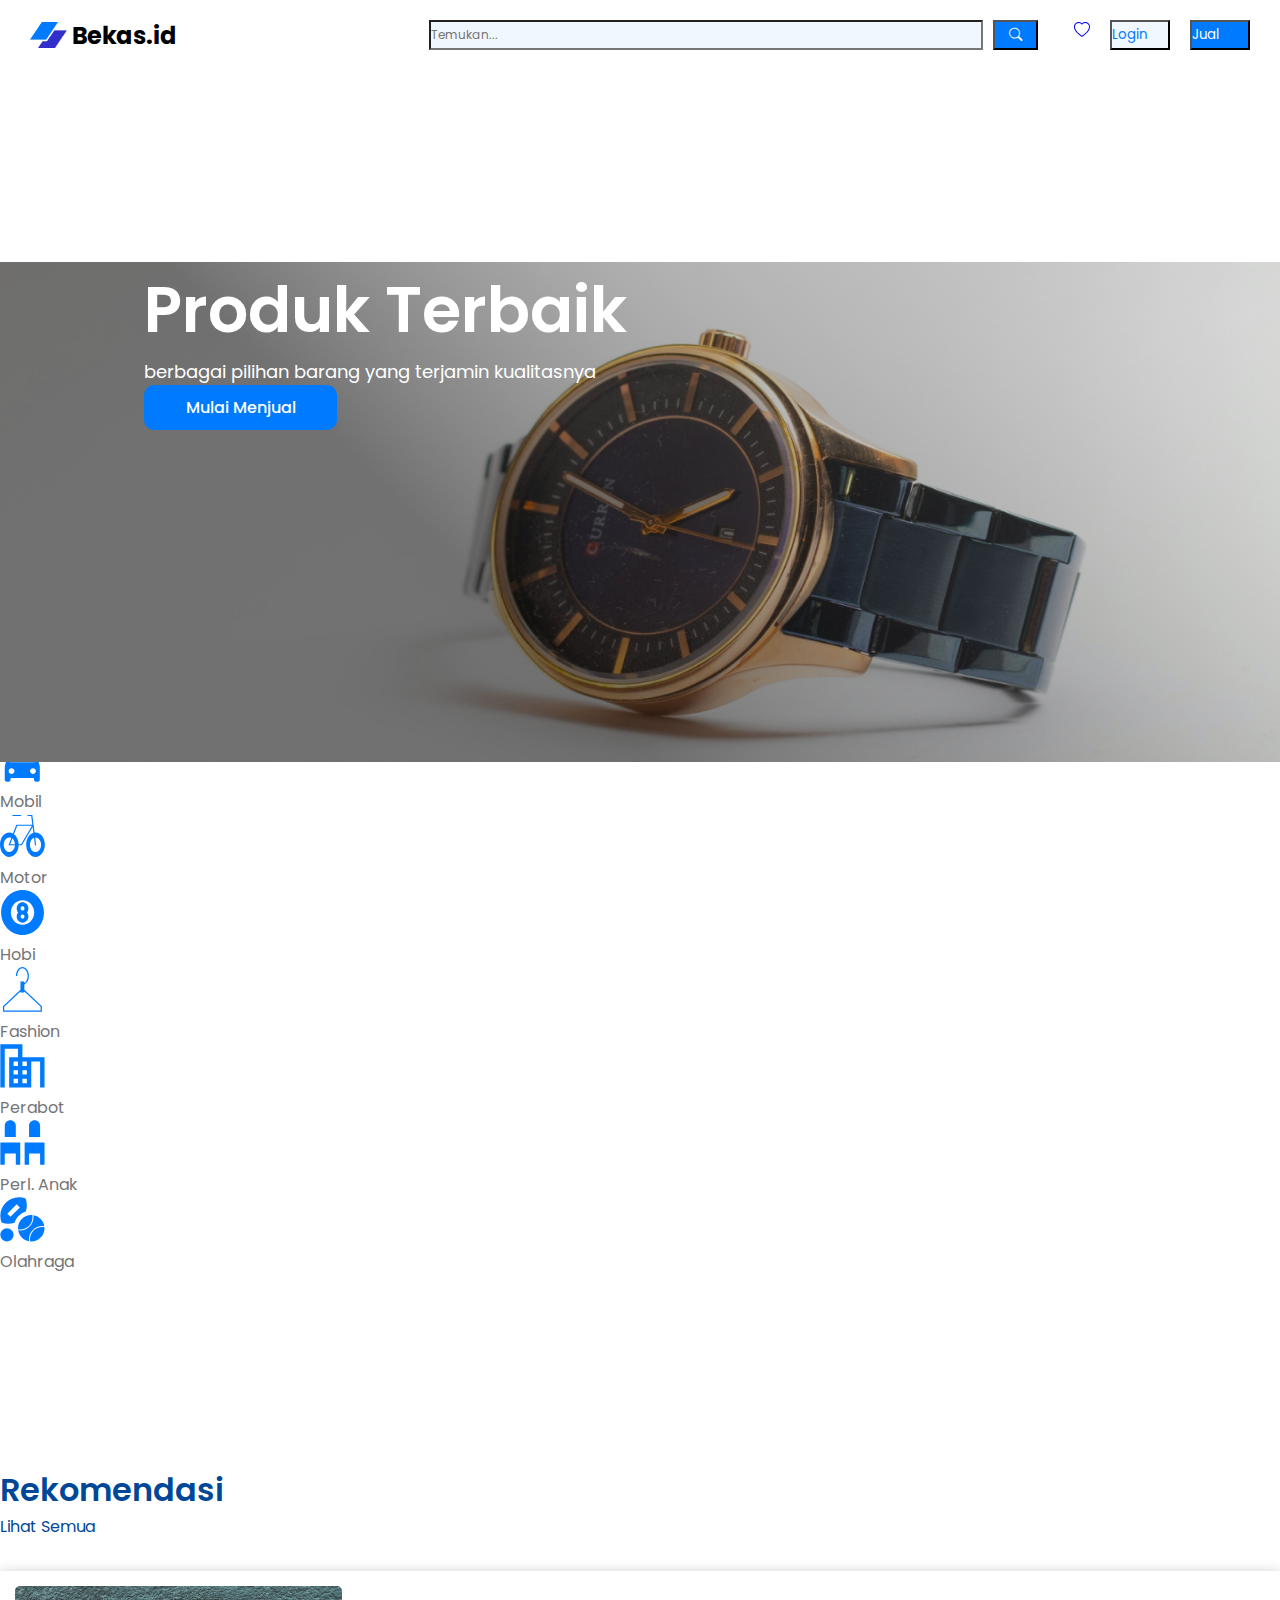
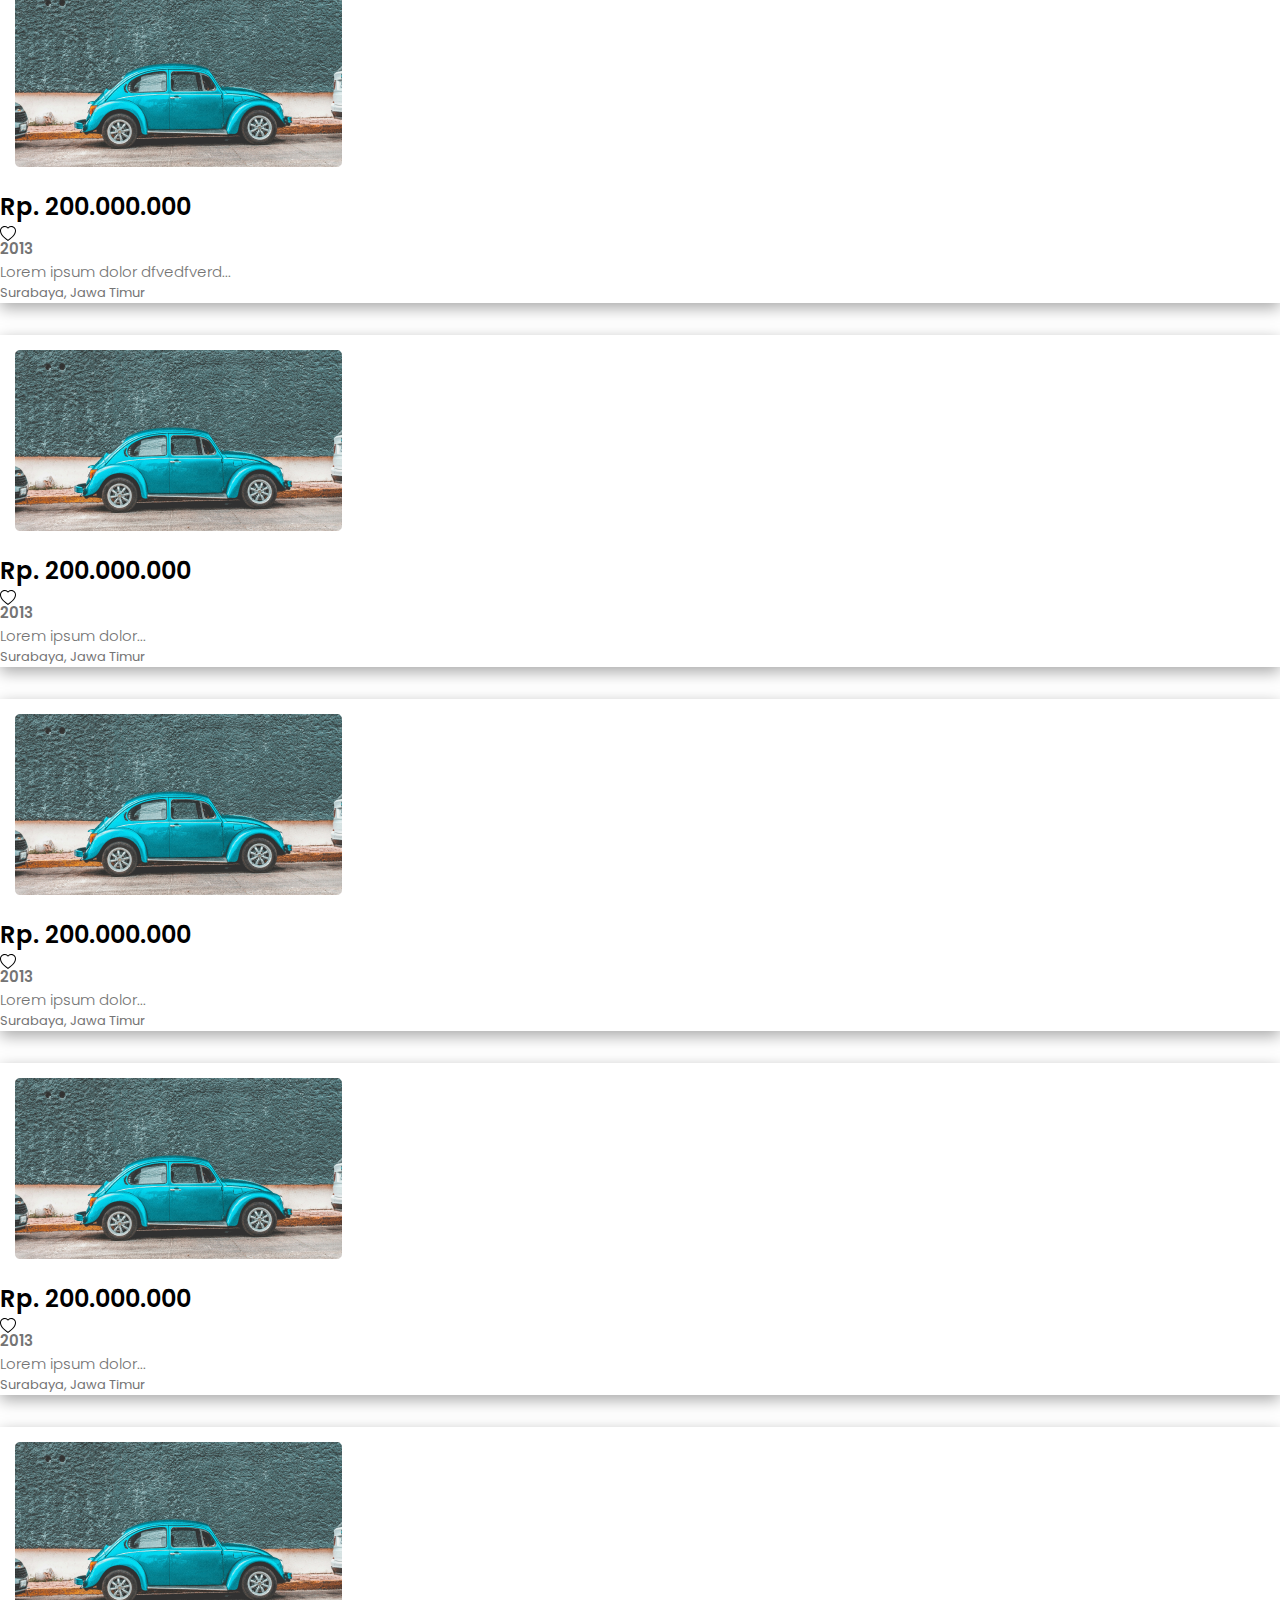
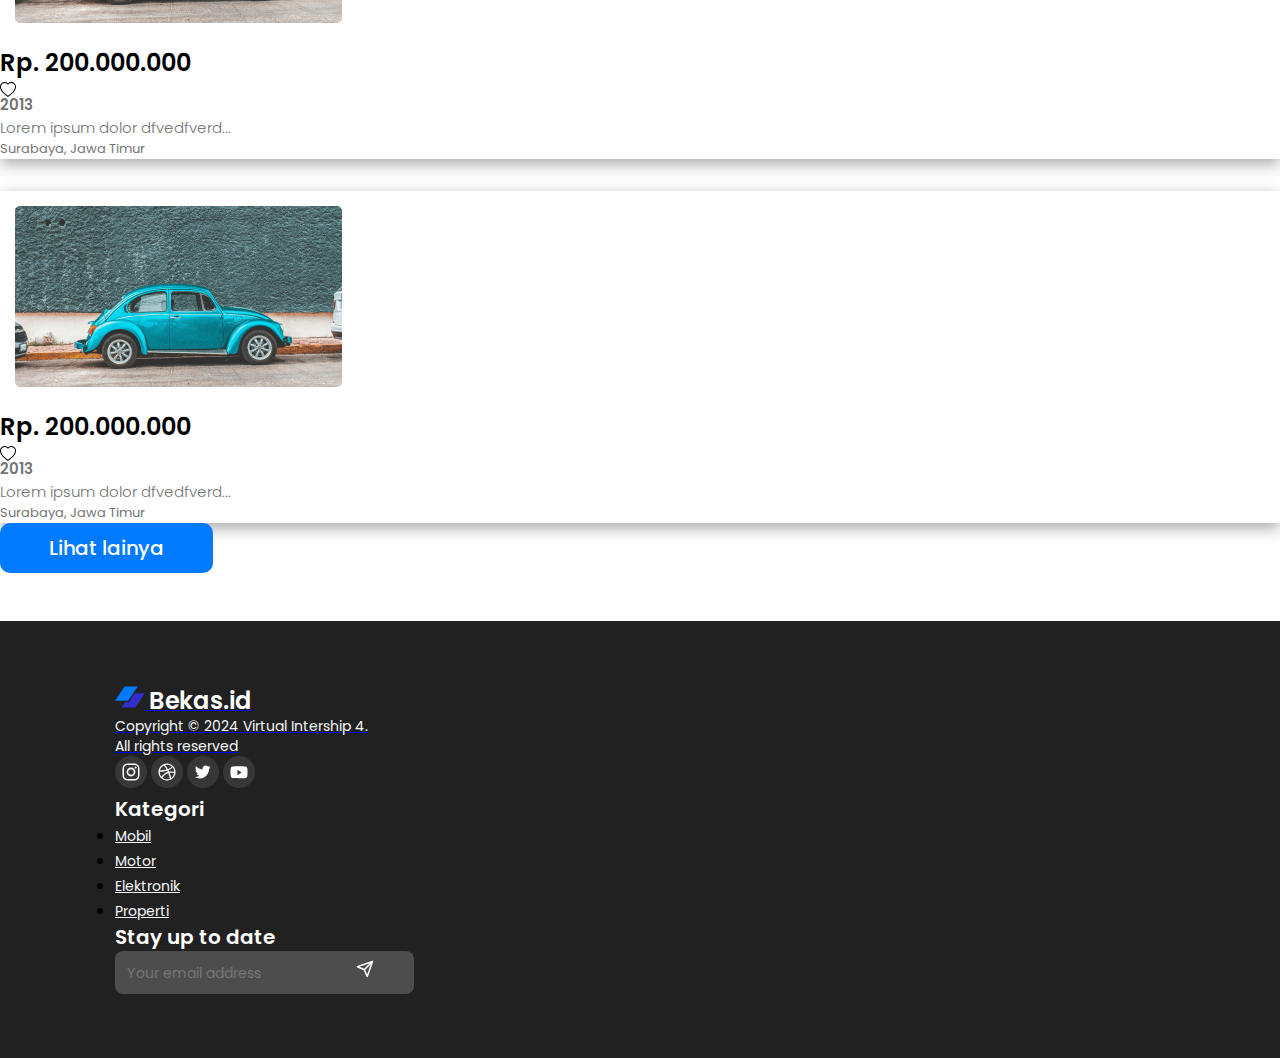
==== commit d16b7d0b: "add cssss" ====
--- a/index.html
+++ b/index.html
@@ -39,7 +39,11 @@
             </form>
             <!-- </div> -->
             <div class="tombol-aksi">
-                <a href="#" class="btn-sm"><img src="assets/icon-wishlist.svg" alt="Error"></a>
+                <a href="#" class="btn btn-primary btn-sm"><svg xmlns="http://www.w3.org/2000/svg" width="16"
+                        height="16" fill="currentColor" class="bi bi-heart" viewBox="0 0 16 16">
+                        <path
+                            d="m8 2.748-.717-.737C5.6.281 2.514.878 1.4 3.053c-.523 1.023-.641 2.5.314 4.385.92 1.815 2.834 3.989 6.286 6.357 3.452-2.368 5.365-4.542 6.286-6.357.955-1.886.838-3.362.314-4.385C13.486.878 10.4.28 8.717 2.01zM8 15C-7.333 4.868 3.279-3.04 7.824 1.143q.09.083.176.171a3 3 0 0 1 .176-.17C12.72-3.042 23.333 4.867 8 15" />
+                        </svg></a>
                 <button class="btn btn-login openModalLogin">Login</button>
                 <button class="btn btn-jual">Jual</button>
             </div>
@@ -76,6 +80,7 @@
     <!-- Modal Login -->
     <div id="modalLogin" class="modalLogin">
         <div class="modal-content">
+            <span class="close-modal">&times;</span>
             <div class="flex-container">
                 <div class="flex-item-left">
                     <img src="assets/img-loginT.jpg" alt="" class="img-login">
@@ -107,7 +112,7 @@
                     <a href="#" class="btn btn-google"><img src="assets/icon-google.svg" alt="" class="me-2">
                         <span>Continue with google</span>
                     </a>
-                    <p class="mt-3 text-center">Belum punya akun? <span type="button" class="create-account">Buat Akun</span></p>
+                    <p class="mt-3 text-center">Belum punya akun? <span type="button" class="create-account" id="btnRegis">Buat Akun</span></p>
                 </div>
             </div>
         </div>
@@ -117,6 +122,7 @@
     <!-- Modal Register -->
     <div id="modalLRegis" class="modalLogin">
         <div class="modal-content">
+            <span class="close-modal">&times;</span>
             <div class="flex-container">
                 <div class="flex-item-left">
                     <img src="assets/img-loginT.jpg" alt="" class="img-login">
@@ -260,7 +266,29 @@
         </div>
 
         <div class="row mt-2 rowmobile">
-            <div class="col-lg-4 col-md-6 col-sm-6 col-6 mb-4 d-flex">
+            <div class="col-lg-3 col-md-4 col-sm-6 col-6 mb-4 d-flex">
+                <div class="card h-100 w-100">
+                    <a href="/detail-produk.html">
+                    <img src="assets/product/mobil.png" class="card-img-top" alt="Mobil">
+                    </a>
+                    <div class="card-body d-flex flex-column">
+                        <div class="d-flex justify-content-between">
+                            <p class="harga">Rp. 200.000.000</p>
+                            <div class="icon-wishlist">
+                                <svg xmlns="http://www.w3.org/2000/svg" width="16" height="16" fill="currentColor"
+                                    class="bi bi-heart" viewBox="0 0 16 16">
+                                    <path
+                                        d="m8 2.748-.717-.737C5.6.281 2.514.878 1.4 3.053c-.523 1.023-.641 2.5.314 4.385.92 1.815 2.834 3.989 6.286 6.357 3.452-2.368 5.365-4.542 6.286-6.357.955-1.886.838-3.362.314-4.385C13.486.878 10.4.28 8.717 2.01zM8 15C-7.333 4.868 3.279-3.04 7.824 1.143q.09.083.176.171a3 3 0 0 1 .176-.17C12.72-3.042 23.333 4.867 8 15" />
+                                </svg>
+                            </div>
+                        </div>
+                        <div class="tahun">2013</div>
+                        <div class="name">Lorem ipsum dolor dfvedfverd...</div>
+                        <div class="location">Surabaya, Jawa Timur</div>
+                    </div>
+                </div>
+            </div>
+            <div class="col-lg-3 col-md-4 col-sm-6 col-6 mb-4 d-flex">
                 <div class="card h-100 w-100">
                     <img src="assets/product/mobil.png" class="card-img-top" alt="Mobil">
                     <div class="card-body d-flex flex-column">
@@ -275,12 +303,12 @@
                             </div>
                         </div>
                         <div class="tahun">2013</div>
-                        <div class="name">Lorem ipsum dolor dfvedfverd...</div>
+                        <div class="name">Lorem ipsum dolor...</div>
                         <div class="location">Surabaya, Jawa Timur</div>
                     </div>
                 </div>
             </div>
-            <div class="col-lg-4 col-md-6 col-sm-6 col-6 mb-4 d-flex">
+            <div class="col-lg-3 col-md-4 col-sm-6 col-6 mb-4 d-flex">
                 <div class="card h-100 w-100">
                     <img src="assets/product/mobil.png" class="card-img-top" alt="Mobil">
                     <div class="card-body d-flex flex-column">
@@ -300,7 +328,7 @@
                     </div>
                 </div>
             </div>
-            <div class="col-lg-4 col-md-6 col-sm-6 col-6 mb-4 d-flex">
+            <div class="col-lg-3 col-md-4 col-sm-6 col-6 mb-4 d-flex">
                 <div class="card h-100 w-100">
                     <img src="assets/product/mobil.png" class="card-img-top" alt="Mobil">
                     <div class="card-body d-flex flex-column">
@@ -320,7 +348,7 @@
                     </div>
                 </div>
             </div>
-            <div class="col-lg-4 col-md-6 col-sm-6 col-6 mb-4 d-flex">
+            <div class="col-lg-3 col-md-4 col-sm-6 col-6 mb-4 d-flex">
                 <div class="card h-100 w-100">
                     <img src="assets/product/mobil.png" class="card-img-top" alt="Mobil">
                     <div class="card-body d-flex flex-column">
@@ -335,12 +363,12 @@
                             </div>
                         </div>
                         <div class="tahun">2013</div>
-                        <div class="name">Lorem ipsum dolor...</div>
+                        <div class="name">Lorem ipsum dolor dfvedfverd...</div>
                         <div class="location">Surabaya, Jawa Timur</div>
                     </div>
                 </div>
             </div>
-            <div class="col-lg-4 col-md-6 col-sm-6 col-6 mb-4 d-flex">
+            <div class="col-lg-3 col-md-4 col-sm-6 col-6 mb-4 d-flex">
                 <div class="card h-100 w-100">
                     <img src="assets/product/mobil.png" class="card-img-top" alt="Mobil">
                     <div class="card-body d-flex flex-column">
@@ -360,33 +388,13 @@
                     </div>
                 </div>
             </div>
-            <div class="col-lg-4 col-md-6 col-sm-6 col-6 mb-4 d-flex">
-                <div class="card h-100 w-100">
-                    <img src="assets/product/mobil.png" class="card-img-top" alt="Mobil">
-                    <div class="card-body d-flex flex-column">
-                        <div class="d-flex justify-content-between">
-                            <p class="harga">Rp. 200.000.000</p>
-                            <div class="icon-wishlist">
-                                <svg xmlns="http://www.w3.org/2000/svg" width="16" height="16" fill="currentColor"
-                                    class="bi bi-heart" viewBox="0 0 16 16">
-                                    <path
-                                        d="m8 2.748-.717-.737C5.6.281 2.514.878 1.4 3.053c-.523 1.023-.641 2.5.314 4.385.92 1.815 2.834 3.989 6.286 6.357 3.452-2.368 5.365-4.542 6.286-6.357.955-1.886.838-3.362.314-4.385C13.486.878 10.4.28 8.717 2.01zM8 15C-7.333 4.868 3.279-3.04 7.824 1.143q.09.083.176.171a3 3 0 0 1 .176-.17C12.72-3.042 23.333 4.867 8 15" />
-                                </svg>
-                            </div>
-                        </div>
-                        <div class="tahun">2013</div>
-                        <div class="name">Lorem ipsum dolor dfvedfverd...</div>
-                        <div class="location">Surabaya, Jawa Timur</div>
-                    </div>
-                </div>
-            </div>
         </div>
     </div>
 
     <!-- Rekomendasi Card Start -->
     <div class="row mt-5">
         <div class="col-12 d-flex justify-content-center">
-            <button class="btn-loadmore" type="submit">Selengkapnya</button>
+            <button class="btn-loadmore" type="submit">Lihat lainya</button>
         </div>
     </div>
 
@@ -399,7 +407,7 @@
                 <a href="index.html" class="d-flex mb-3 text-decoration-none">
                     <img src="assets/logo.svg" alt="" width="30" height="24" class="d-inline-block align-text-top">
                     <span>Bekas.id</span>
-                </a>
+                
                 <div class="text-cpr mt-4">Copyright © 2024 Virtual Intership 4.</div>
                 <div class="text-cpr">All rights reserved</div>
                 <div class="mt-5">
@@ -455,7 +463,7 @@
         document.addEventListener('DOMContentLoaded', function() {
             let btnLogin = document.getElementsByClassName("openModalLogin");
             let modalLogin = document.getElementById("modalLogin");
-            let btnRegis = document.getElementsByClassName("create-account");
+            let btnRegis = document.getElementById("btnRegis");
             let modalLRegis = document.getElementById("modalLRegis");
 
             function openModal(modal) {
@@ -470,18 +478,17 @@
             for (let i = 0; i < btnLogin.length; i++) {
                 let btn = btnLogin[i];
                 btn.onclick = function () {
+                    closeModal(modalLRegis);
                     openModal(modalLogin);
                 }
             }
 
             // Event listeners for opening the register modal
-            for (let i = 0; i < btnRegis.length; i++) {
-                let btn = btnRegis[i];
-                btn.onclick = function () {
-                    closeModal(modalLogin);
-                    openModal(modalLRegis);
-                }
+            btnRegis.onclick = function () {
+                closeModal(modalLogin);
+                openModal(modalLRegis);
             }
+        
 
             // Event listener to close modals when clicking outside of them
             window.onclick = function (event) {
@@ -491,9 +498,16 @@
                     closeModal(modalLRegis);
                 }
             }
+
+            document.querySelectorAll('.close-modal').forEach(function(closeBtn) {
+                closeBtn.addEventListener('click', function() {
+                    closeModal(modalLogin);
+                    closeModal(modalLRegis);
+                });
+            });  
         });
 
-
+        
 
 
 
--- a/css/style.css
+++ b/css/style.css
@@ -182,7 +182,7 @@
     height: 100%;
     left: 0;
     top: 0;
-    background-color: rgba(0, 0, 0, 0.4);
+    background-color: rgba(0, 0, 0, 0.500);
 }
 
 .modal-content {
@@ -195,6 +195,15 @@
     height: auto;
 }
 
+.close-modal {
+    position: absolute;
+    top: -5px;
+    right: 10px;
+    font-size: 35px;
+    cursor: pointer;
+    color: rgb(108, 108, 108);
+}
+
 .flex-container {
     display: flex;
     flex-direction: row;
@@ -216,7 +225,7 @@
     position: relative;
 }
 
-.atas{
+.atas {
     position: absolute;
     top: 50%;
     left: 25%;
@@ -232,12 +241,12 @@
     font-size: 34px;
 }
 
-.atas img{
+.atas img {
     width: 70px;
 }
 
 
-.form-login{
+.form-login {
     font-size: 12px;
 }
 
@@ -251,7 +260,7 @@
     position: relative;
 }
 
-.btnLogin{
+.btnLogin {
     width: 95%;
 }
 
@@ -277,11 +286,11 @@
     width: 18px;
 }
 
-.btn-google span{
+.btn-google span {
     font-size: 12px;
 }
 
-.flex-item-right p{
+.flex-item-right p {
     font-size: 12px;
 }
 
@@ -301,7 +310,7 @@
 
 /* Kategori Start */
 
-.container{
+.container {
     margin-top: 12rem;
 }
 
@@ -809,19 +818,21 @@
         left: 5rem;
         font-size: 15px;
     }
+
     /* End Hero */
 
     /* Kategori */
     .container {
         margin-top: 7rem;
     }
+
     /* Kategori */
 }
 
 
 /* Resposive Mobile */
 @media screen and (min-width: 320px) and (max-width: 767px) {
-    nav{
+    nav {
         width: 100%;
         height: 50px;
     }
@@ -937,7 +948,7 @@
 
     /* start Modal login css */
 
-    .img-login{
+    .img-login {
         height: 120px;
 
     }
@@ -952,8 +963,8 @@
         width: 50px;
     }
 
-    .modalLogin{
-        height: 10px;
+    .modalLogin {
+        z-index: 5000;
     }
 
     .modal-content {
@@ -966,7 +977,7 @@
         gap: 0;
     }
 
-    .flex-item-left{
+    .flex-item-left {
         flex: 100%;
     }
 
@@ -1008,9 +1019,10 @@
     /* end modal login css */
 
     /* Categorie */
-    .container{
+    .container {
         margin-top: 0;
     }
+
     .title-categorie {
         font-size: 16px;
         margin-right: 3rem;
@@ -1026,7 +1038,7 @@
         height: auto;
     }
 
-    .kat4-card p{
+    .kat4-card p {
         font-size: 8px;
     }
 
@@ -1040,7 +1052,7 @@
         left: 2rem;
     }
 
-    .rekomls-wrapper{
+    .rekomls-wrapper {
         font-size: 12px;
     }
 
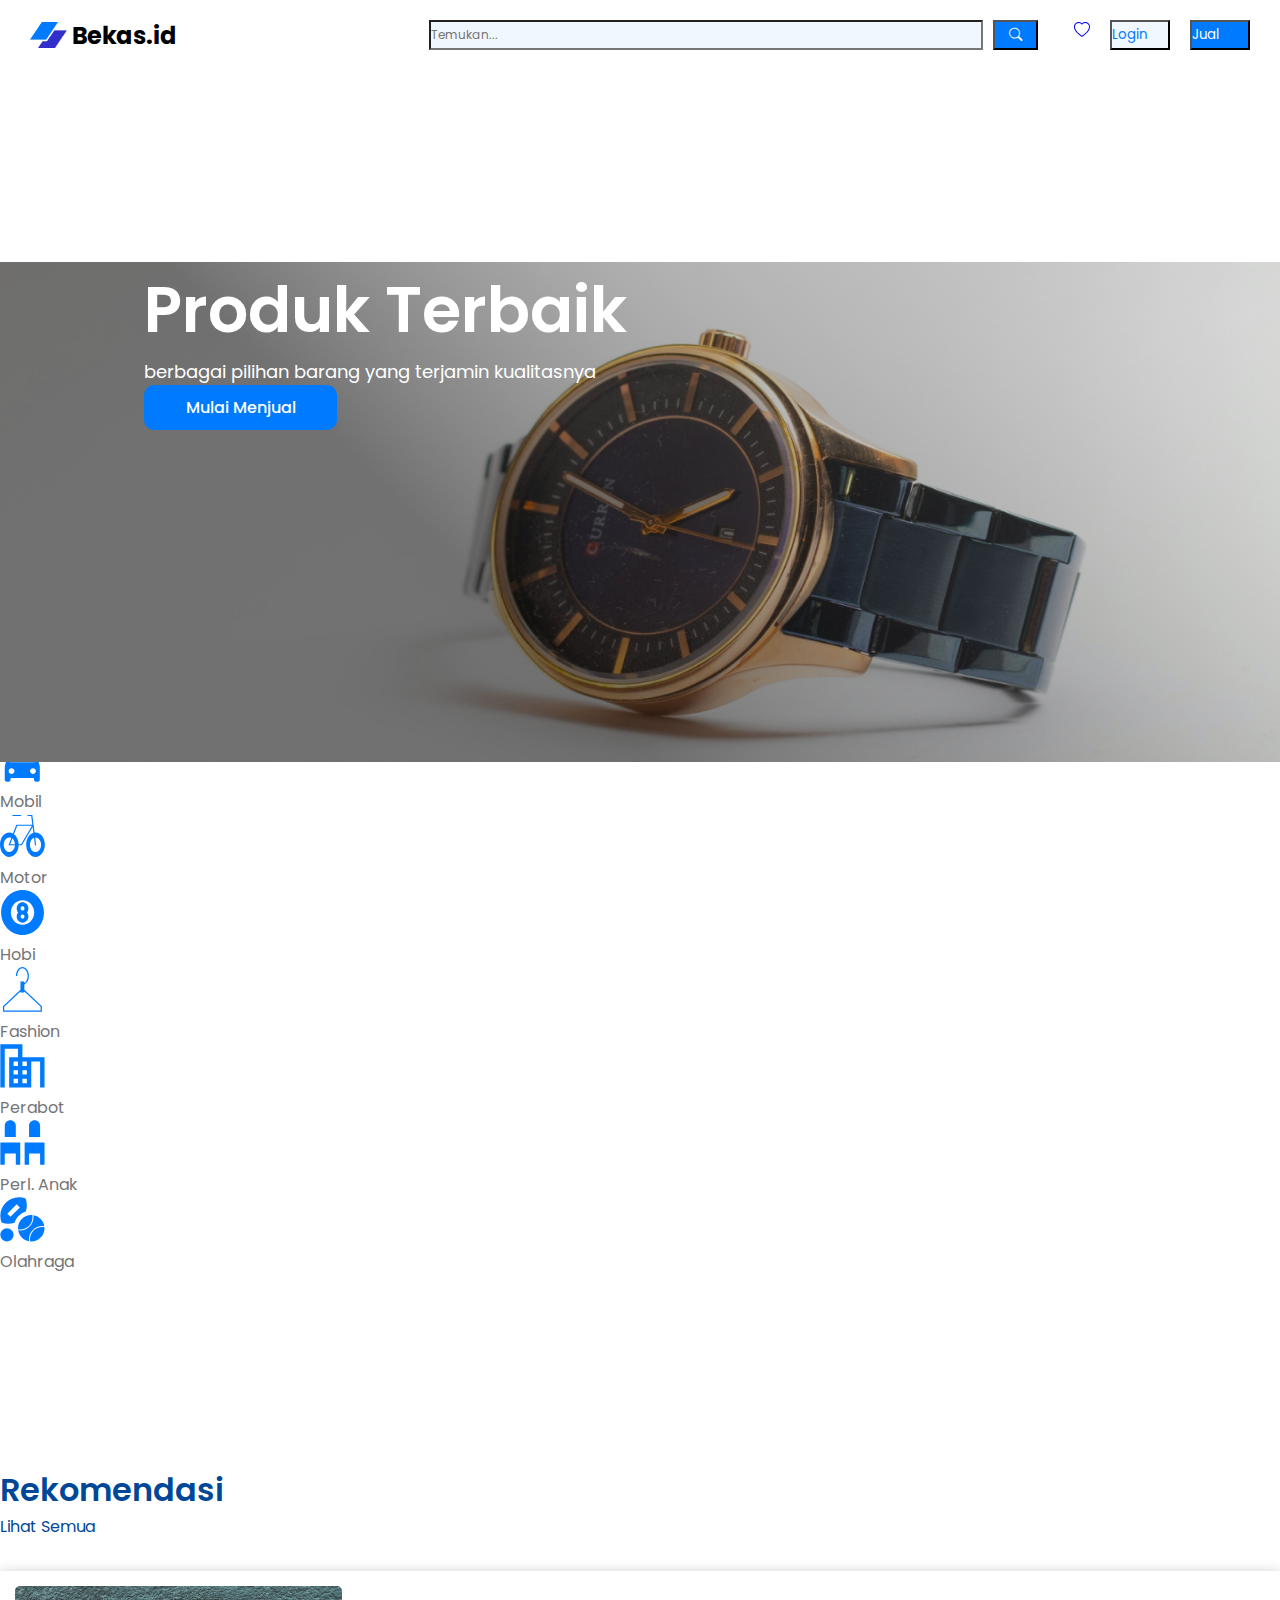
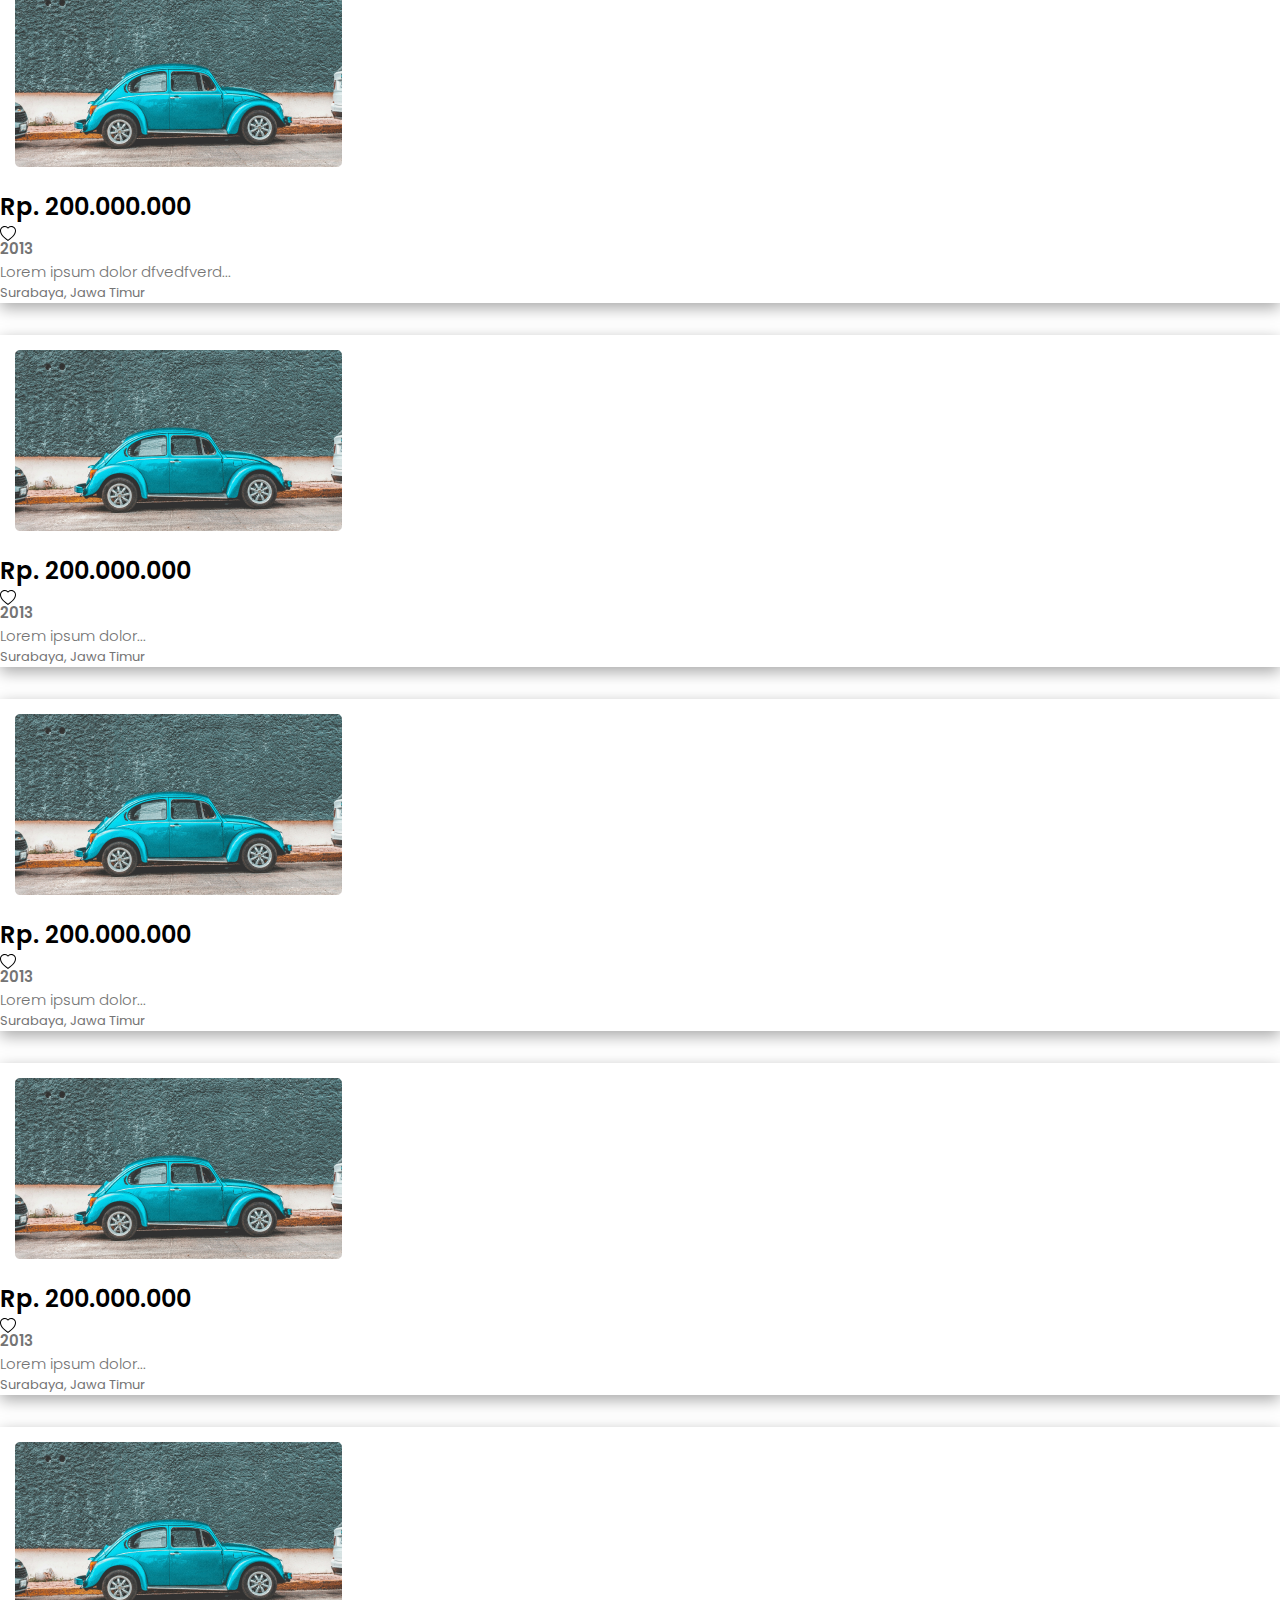
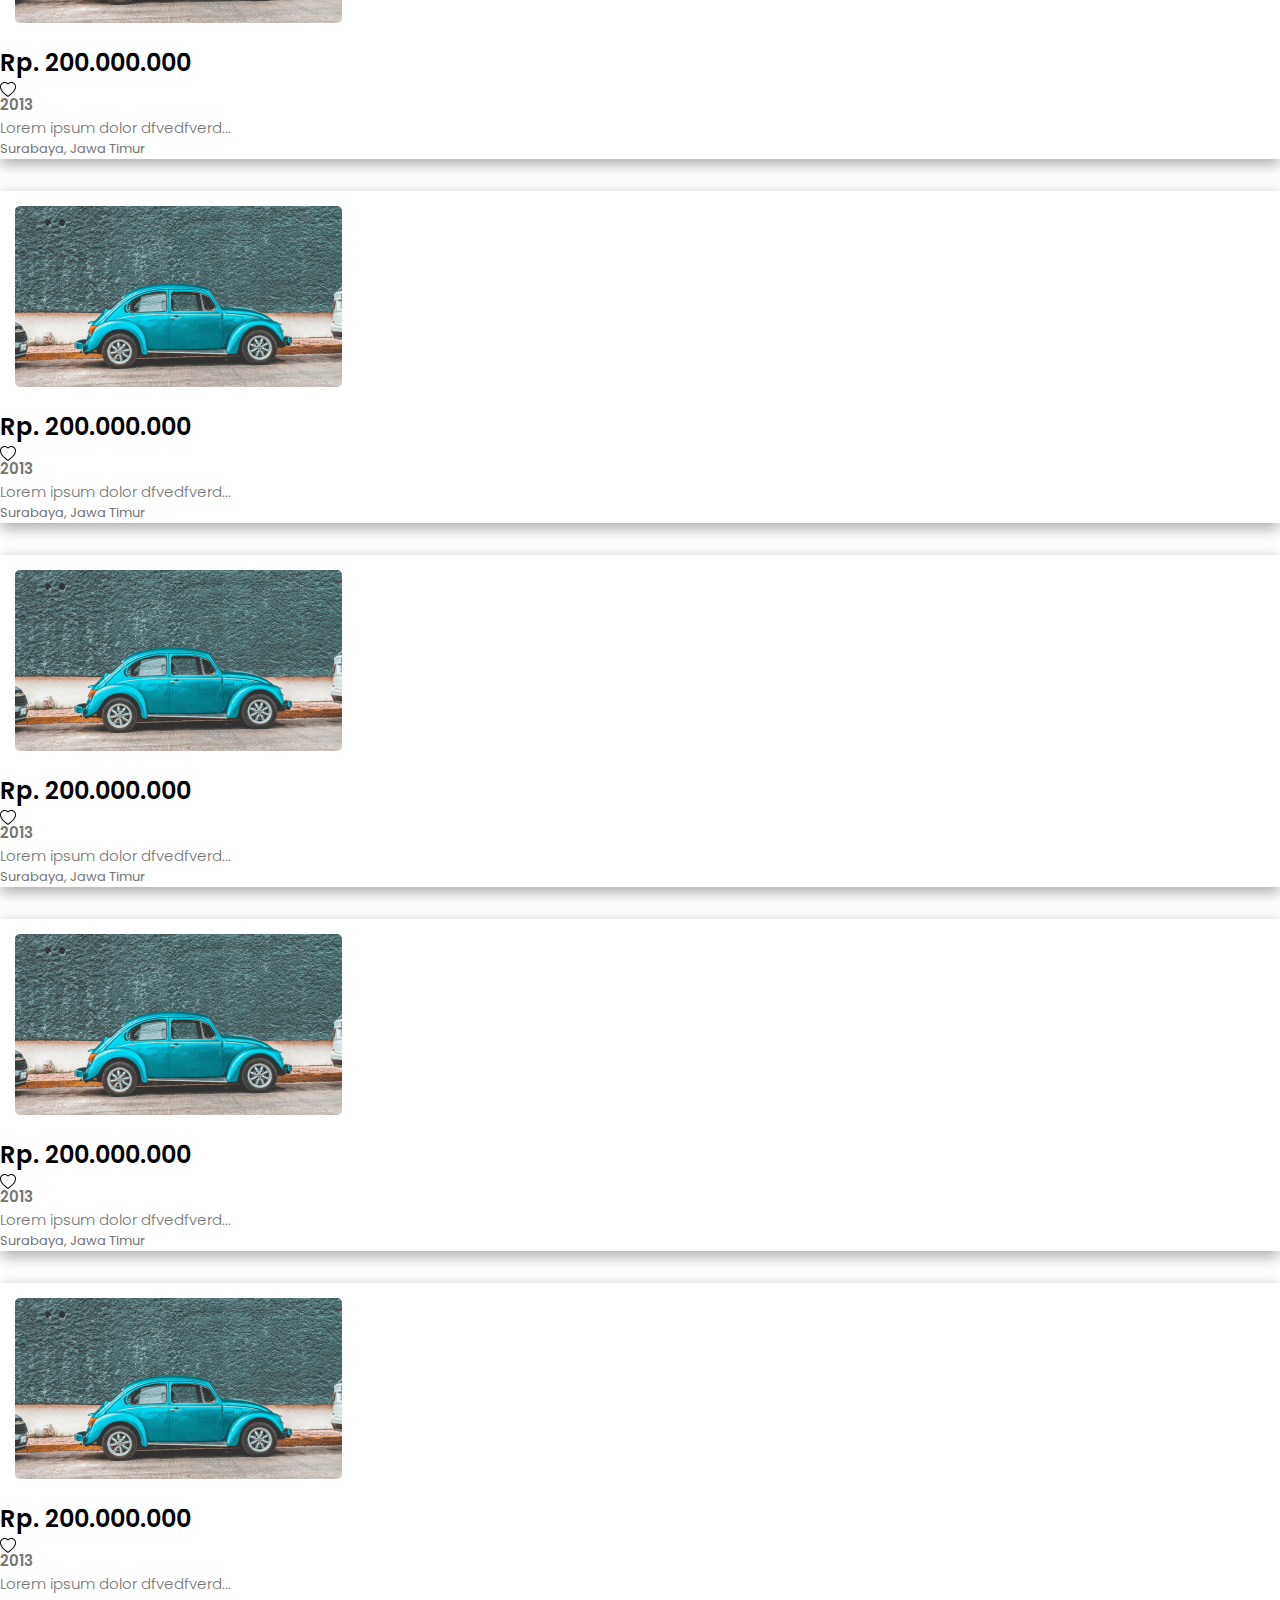
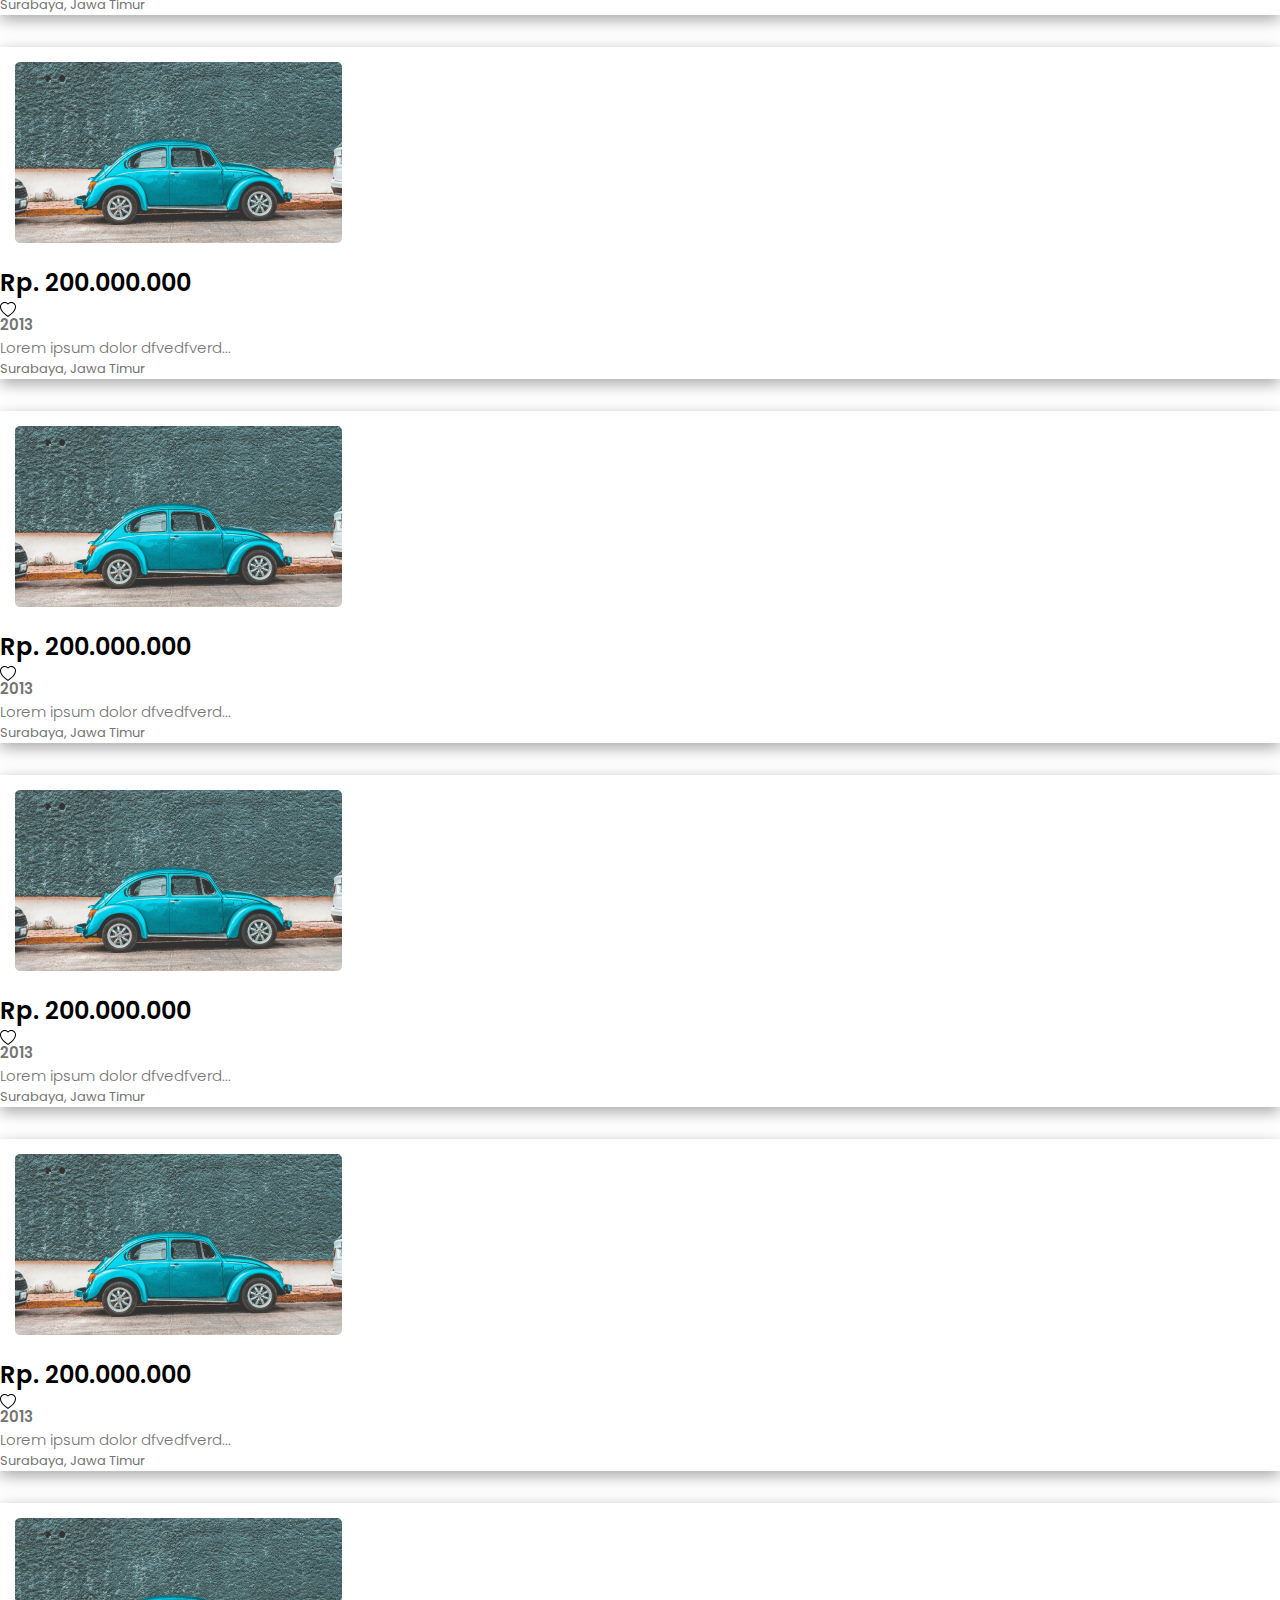
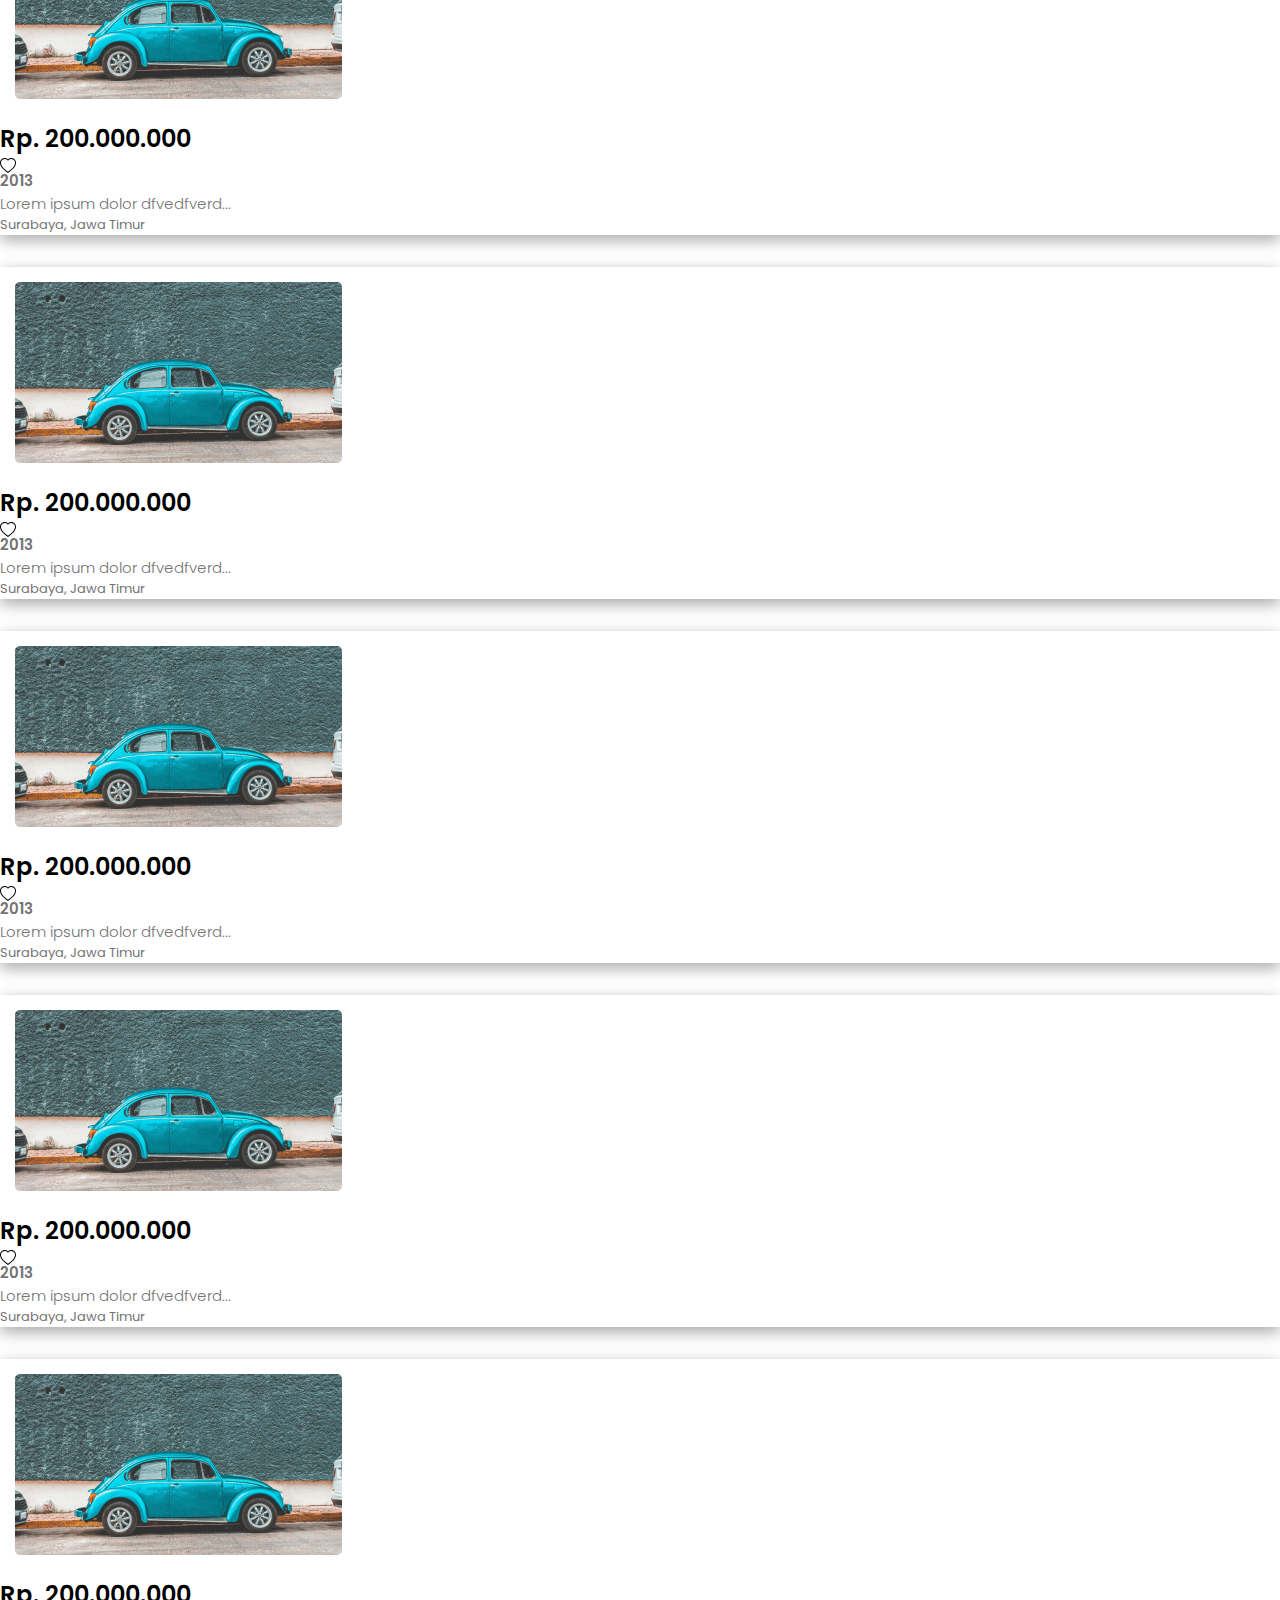
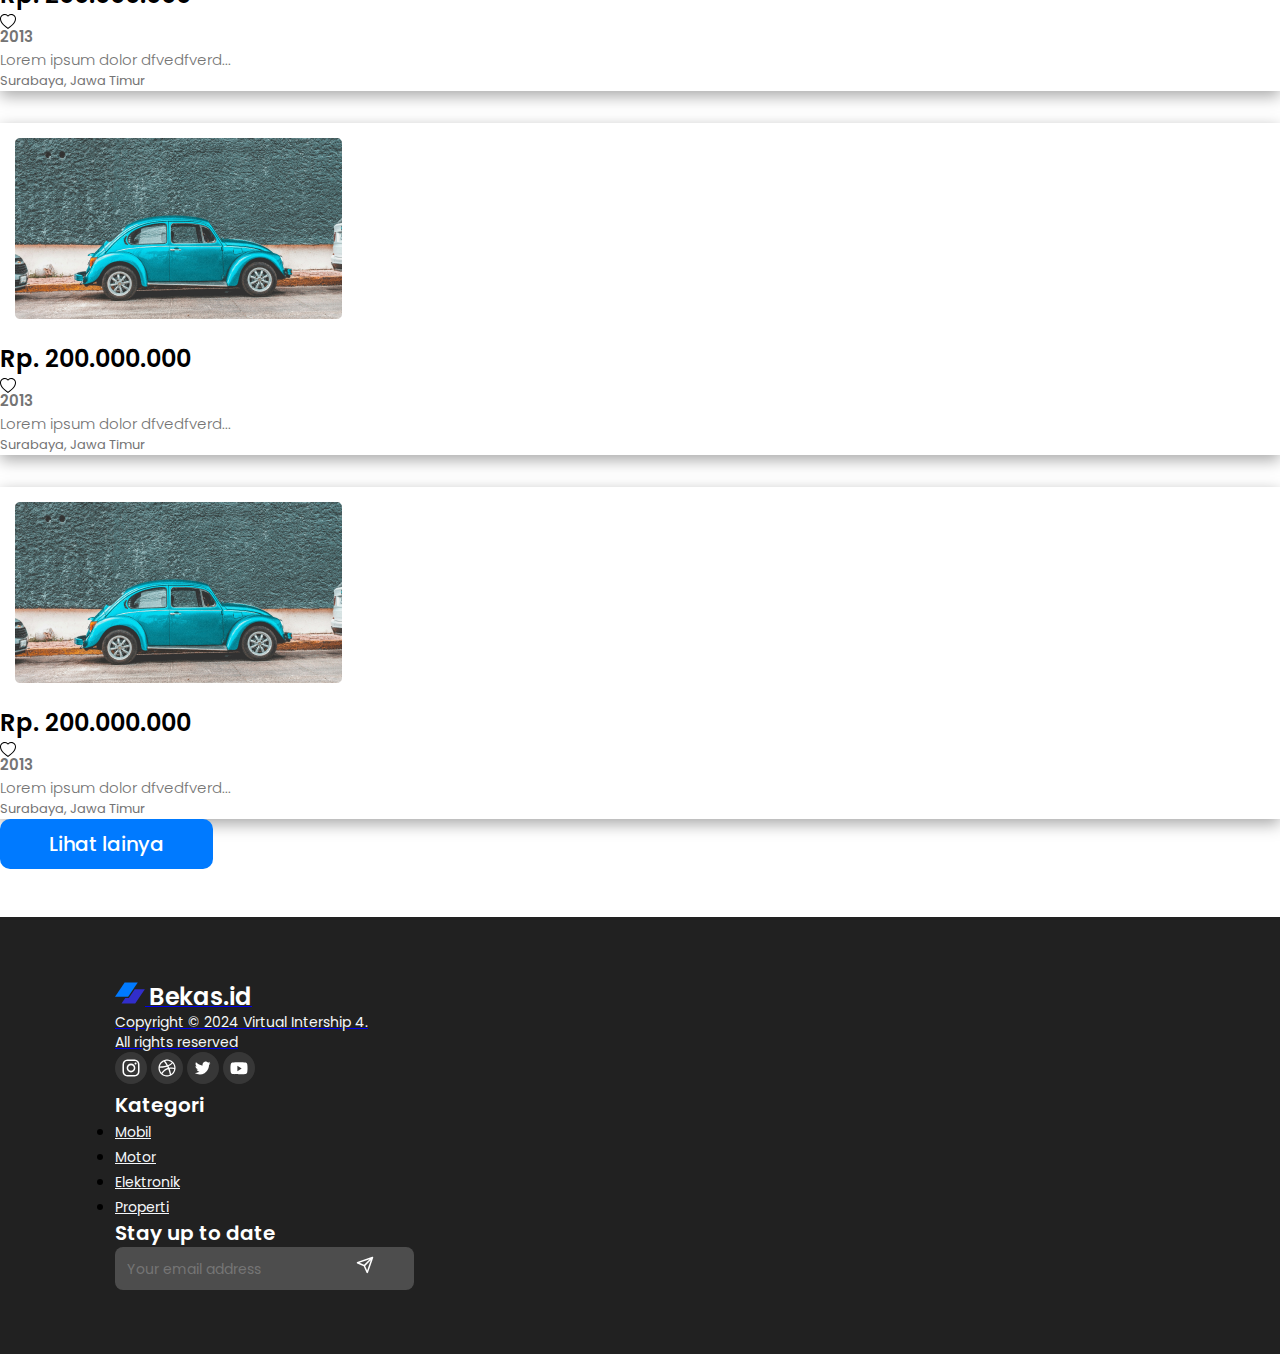
==== commit 35fab75b: "add cssss" ====
--- a/index.html
+++ b/index.html
@@ -388,6 +388,286 @@
                     </div>
                 </div>
             </div>
+            <div class="col-lg-3 col-md-4 col-sm-6 col-6 mb-4 d-flex">
+                <div class="card h-100 w-100">
+                    <img src="assets/product/mobil.png" class="card-img-top" alt="Mobil">
+                    <div class="card-body d-flex flex-column">
+                        <div class="d-flex justify-content-between">
+                            <p class="harga">Rp. 200.000.000</p>
+                            <div class="icon-wishlist">
+                                <svg xmlns="http://www.w3.org/2000/svg" width="16" height="16" fill="currentColor"
+                                    class="bi bi-heart" viewBox="0 0 16 16">
+                                    <path
+                                        d="m8 2.748-.717-.737C5.6.281 2.514.878 1.4 3.053c-.523 1.023-.641 2.5.314 4.385.92 1.815 2.834 3.989 6.286 6.357 3.452-2.368 5.365-4.542 6.286-6.357.955-1.886.838-3.362.314-4.385C13.486.878 10.4.28 8.717 2.01zM8 15C-7.333 4.868 3.279-3.04 7.824 1.143q.09.083.176.171a3 3 0 0 1 .176-.17C12.72-3.042 23.333 4.867 8 15" />
+                                </svg>
+                            </div>
+                        </div>
+                        <div class="tahun">2013</div>
+                        <div class="name">Lorem ipsum dolor dfvedfverd...</div>
+                        <div class="location">Surabaya, Jawa Timur</div>
+                    </div>
+                </div>
+            </div>
+            <div class="col-lg-3 col-md-4 col-sm-6 col-6 mb-4 d-flex">
+                <div class="card h-100 w-100">
+                    <img src="assets/product/mobil.png" class="card-img-top" alt="Mobil">
+                    <div class="card-body d-flex flex-column">
+                        <div class="d-flex justify-content-between">
+                            <p class="harga">Rp. 200.000.000</p>
+                            <div class="icon-wishlist">
+                                <svg xmlns="http://www.w3.org/2000/svg" width="16" height="16" fill="currentColor"
+                                    class="bi bi-heart" viewBox="0 0 16 16">
+                                    <path
+                                        d="m8 2.748-.717-.737C5.6.281 2.514.878 1.4 3.053c-.523 1.023-.641 2.5.314 4.385.92 1.815 2.834 3.989 6.286 6.357 3.452-2.368 5.365-4.542 6.286-6.357.955-1.886.838-3.362.314-4.385C13.486.878 10.4.28 8.717 2.01zM8 15C-7.333 4.868 3.279-3.04 7.824 1.143q.09.083.176.171a3 3 0 0 1 .176-.17C12.72-3.042 23.333 4.867 8 15" />
+                                </svg>
+                            </div>
+                        </div>
+                        <div class="tahun">2013</div>
+                        <div class="name">Lorem ipsum dolor dfvedfverd...</div>
+                        <div class="location">Surabaya, Jawa Timur</div>
+                    </div>
+                </div>
+            </div>
+            <div class="col-lg-3 col-md-4 col-sm-6 col-6 mb-4 d-flex">
+                <div class="card h-100 w-100">
+                    <img src="assets/product/mobil.png" class="card-img-top" alt="Mobil">
+                    <div class="card-body d-flex flex-column">
+                        <div class="d-flex justify-content-between">
+                            <p class="harga">Rp. 200.000.000</p>
+                            <div class="icon-wishlist">
+                                <svg xmlns="http://www.w3.org/2000/svg" width="16" height="16" fill="currentColor"
+                                    class="bi bi-heart" viewBox="0 0 16 16">
+                                    <path
+                                        d="m8 2.748-.717-.737C5.6.281 2.514.878 1.4 3.053c-.523 1.023-.641 2.5.314 4.385.92 1.815 2.834 3.989 6.286 6.357 3.452-2.368 5.365-4.542 6.286-6.357.955-1.886.838-3.362.314-4.385C13.486.878 10.4.28 8.717 2.01zM8 15C-7.333 4.868 3.279-3.04 7.824 1.143q.09.083.176.171a3 3 0 0 1 .176-.17C12.72-3.042 23.333 4.867 8 15" />
+                                </svg>
+                            </div>
+                        </div>
+                        <div class="tahun">2013</div>
+                        <div class="name">Lorem ipsum dolor dfvedfverd...</div>
+                        <div class="location">Surabaya, Jawa Timur</div>
+                    </div>
+                </div>
+            </div>
+            <div class="col-lg-3 col-md-4 col-sm-6 col-6 mb-4 d-flex">
+                <div class="card h-100 w-100">
+                    <img src="assets/product/mobil.png" class="card-img-top" alt="Mobil">
+                    <div class="card-body d-flex flex-column">
+                        <div class="d-flex justify-content-between">
+                            <p class="harga">Rp. 200.000.000</p>
+                            <div class="icon-wishlist">
+                                <svg xmlns="http://www.w3.org/2000/svg" width="16" height="16" fill="currentColor"
+                                    class="bi bi-heart" viewBox="0 0 16 16">
+                                    <path
+                                        d="m8 2.748-.717-.737C5.6.281 2.514.878 1.4 3.053c-.523 1.023-.641 2.5.314 4.385.92 1.815 2.834 3.989 6.286 6.357 3.452-2.368 5.365-4.542 6.286-6.357.955-1.886.838-3.362.314-4.385C13.486.878 10.4.28 8.717 2.01zM8 15C-7.333 4.868 3.279-3.04 7.824 1.143q.09.083.176.171a3 3 0 0 1 .176-.17C12.72-3.042 23.333 4.867 8 15" />
+                                </svg>
+                            </div>
+                        </div>
+                        <div class="tahun">2013</div>
+                        <div class="name">Lorem ipsum dolor dfvedfverd...</div>
+                        <div class="location">Surabaya, Jawa Timur</div>
+                    </div>
+                </div>
+            </div>
+            <div class="col-lg-3 col-md-4 col-sm-6 col-6 mb-4 d-flex">
+                <div class="card h-100 w-100">
+                    <img src="assets/product/mobil.png" class="card-img-top" alt="Mobil">
+                    <div class="card-body d-flex flex-column">
+                        <div class="d-flex justify-content-between">
+                            <p class="harga">Rp. 200.000.000</p>
+                            <div class="icon-wishlist">
+                                <svg xmlns="http://www.w3.org/2000/svg" width="16" height="16" fill="currentColor"
+                                    class="bi bi-heart" viewBox="0 0 16 16">
+                                    <path
+                                        d="m8 2.748-.717-.737C5.6.281 2.514.878 1.4 3.053c-.523 1.023-.641 2.5.314 4.385.92 1.815 2.834 3.989 6.286 6.357 3.452-2.368 5.365-4.542 6.286-6.357.955-1.886.838-3.362.314-4.385C13.486.878 10.4.28 8.717 2.01zM8 15C-7.333 4.868 3.279-3.04 7.824 1.143q.09.083.176.171a3 3 0 0 1 .176-.17C12.72-3.042 23.333 4.867 8 15" />
+                                </svg>
+                            </div>
+                        </div>
+                        <div class="tahun">2013</div>
+                        <div class="name">Lorem ipsum dolor dfvedfverd...</div>
+                        <div class="location">Surabaya, Jawa Timur</div>
+                    </div>
+                </div>
+            </div>
+            <div class="col-lg-3 col-md-4 col-sm-6 col-6 mb-4 d-flex">
+                <div class="card h-100 w-100">
+                    <img src="assets/product/mobil.png" class="card-img-top" alt="Mobil">
+                    <div class="card-body d-flex flex-column">
+                        <div class="d-flex justify-content-between">
+                            <p class="harga">Rp. 200.000.000</p>
+                            <div class="icon-wishlist">
+                                <svg xmlns="http://www.w3.org/2000/svg" width="16" height="16" fill="currentColor"
+                                    class="bi bi-heart" viewBox="0 0 16 16">
+                                    <path
+                                        d="m8 2.748-.717-.737C5.6.281 2.514.878 1.4 3.053c-.523 1.023-.641 2.5.314 4.385.92 1.815 2.834 3.989 6.286 6.357 3.452-2.368 5.365-4.542 6.286-6.357.955-1.886.838-3.362.314-4.385C13.486.878 10.4.28 8.717 2.01zM8 15C-7.333 4.868 3.279-3.04 7.824 1.143q.09.083.176.171a3 3 0 0 1 .176-.17C12.72-3.042 23.333 4.867 8 15" />
+                                </svg>
+                            </div>
+                        </div>
+                        <div class="tahun">2013</div>
+                        <div class="name">Lorem ipsum dolor dfvedfverd...</div>
+                        <div class="location">Surabaya, Jawa Timur</div>
+                    </div>
+                </div>
+            </div>
+            <div class="col-lg-3 col-md-4 col-sm-6 col-6 mb-4 d-flex">
+                <div class="card h-100 w-100">
+                    <img src="assets/product/mobil.png" class="card-img-top" alt="Mobil">
+                    <div class="card-body d-flex flex-column">
+                        <div class="d-flex justify-content-between">
+                            <p class="harga">Rp. 200.000.000</p>
+                            <div class="icon-wishlist">
+                                <svg xmlns="http://www.w3.org/2000/svg" width="16" height="16" fill="currentColor"
+                                    class="bi bi-heart" viewBox="0 0 16 16">
+                                    <path
+                                        d="m8 2.748-.717-.737C5.6.281 2.514.878 1.4 3.053c-.523 1.023-.641 2.5.314 4.385.92 1.815 2.834 3.989 6.286 6.357 3.452-2.368 5.365-4.542 6.286-6.357.955-1.886.838-3.362.314-4.385C13.486.878 10.4.28 8.717 2.01zM8 15C-7.333 4.868 3.279-3.04 7.824 1.143q.09.083.176.171a3 3 0 0 1 .176-.17C12.72-3.042 23.333 4.867 8 15" />
+                                </svg>
+                            </div>
+                        </div>
+                        <div class="tahun">2013</div>
+                        <div class="name">Lorem ipsum dolor dfvedfverd...</div>
+                        <div class="location">Surabaya, Jawa Timur</div>
+                    </div>
+                </div>
+            </div>
+            <div class="col-lg-3 col-md-4 col-sm-6 col-6 mb-4 d-flex">
+                <div class="card h-100 w-100">
+                    <img src="assets/product/mobil.png" class="card-img-top" alt="Mobil">
+                    <div class="card-body d-flex flex-column">
+                        <div class="d-flex justify-content-between">
+                            <p class="harga">Rp. 200.000.000</p>
+                            <div class="icon-wishlist">
+                                <svg xmlns="http://www.w3.org/2000/svg" width="16" height="16" fill="currentColor"
+                                    class="bi bi-heart" viewBox="0 0 16 16">
+                                    <path
+                                        d="m8 2.748-.717-.737C5.6.281 2.514.878 1.4 3.053c-.523 1.023-.641 2.5.314 4.385.92 1.815 2.834 3.989 6.286 6.357 3.452-2.368 5.365-4.542 6.286-6.357.955-1.886.838-3.362.314-4.385C13.486.878 10.4.28 8.717 2.01zM8 15C-7.333 4.868 3.279-3.04 7.824 1.143q.09.083.176.171a3 3 0 0 1 .176-.17C12.72-3.042 23.333 4.867 8 15" />
+                                </svg>
+                            </div>
+                        </div>
+                        <div class="tahun">2013</div>
+                        <div class="name">Lorem ipsum dolor dfvedfverd...</div>
+                        <div class="location">Surabaya, Jawa Timur</div>
+                    </div>
+                </div>
+            </div>
+            <div class="col-lg-3 col-md-4 col-sm-6 col-6 mb-4 d-flex">
+                <div class="card h-100 w-100">
+                    <img src="assets/product/mobil.png" class="card-img-top" alt="Mobil">
+                    <div class="card-body d-flex flex-column">
+                        <div class="d-flex justify-content-between">
+                            <p class="harga">Rp. 200.000.000</p>
+                            <div class="icon-wishlist">
+                                <svg xmlns="http://www.w3.org/2000/svg" width="16" height="16" fill="currentColor"
+                                    class="bi bi-heart" viewBox="0 0 16 16">
+                                    <path
+                                        d="m8 2.748-.717-.737C5.6.281 2.514.878 1.4 3.053c-.523 1.023-.641 2.5.314 4.385.92 1.815 2.834 3.989 6.286 6.357 3.452-2.368 5.365-4.542 6.286-6.357.955-1.886.838-3.362.314-4.385C13.486.878 10.4.28 8.717 2.01zM8 15C-7.333 4.868 3.279-3.04 7.824 1.143q.09.083.176.171a3 3 0 0 1 .176-.17C12.72-3.042 23.333 4.867 8 15" />
+                                </svg>
+                            </div>
+                        </div>
+                        <div class="tahun">2013</div>
+                        <div class="name">Lorem ipsum dolor dfvedfverd...</div>
+                        <div class="location">Surabaya, Jawa Timur</div>
+                    </div>
+                </div>
+            </div>
+            <div class="col-lg-3 col-md-4 col-sm-6 col-6 mb-4 d-flex">
+                <div class="card h-100 w-100">
+                    <img src="assets/product/mobil.png" class="card-img-top" alt="Mobil">
+                    <div class="card-body d-flex flex-column">
+                        <div class="d-flex justify-content-between">
+                            <p class="harga">Rp. 200.000.000</p>
+                            <div class="icon-wishlist">
+                                <svg xmlns="http://www.w3.org/2000/svg" width="16" height="16" fill="currentColor"
+                                    class="bi bi-heart" viewBox="0 0 16 16">
+                                    <path
+                                        d="m8 2.748-.717-.737C5.6.281 2.514.878 1.4 3.053c-.523 1.023-.641 2.5.314 4.385.92 1.815 2.834 3.989 6.286 6.357 3.452-2.368 5.365-4.542 6.286-6.357.955-1.886.838-3.362.314-4.385C13.486.878 10.4.28 8.717 2.01zM8 15C-7.333 4.868 3.279-3.04 7.824 1.143q.09.083.176.171a3 3 0 0 1 .176-.17C12.72-3.042 23.333 4.867 8 15" />
+                                </svg>
+                            </div>
+                        </div>
+                        <div class="tahun">2013</div>
+                        <div class="name">Lorem ipsum dolor dfvedfverd...</div>
+                        <div class="location">Surabaya, Jawa Timur</div>
+                    </div>
+                </div>
+            </div>
+            <div class="col-lg-3 col-md-4 col-sm-6 col-6 mb-4 d-flex">
+                <div class="card h-100 w-100">
+                    <img src="assets/product/mobil.png" class="card-img-top" alt="Mobil">
+                    <div class="card-body d-flex flex-column">
+                        <div class="d-flex justify-content-between">
+                            <p class="harga">Rp. 200.000.000</p>
+                            <div class="icon-wishlist">
+                                <svg xmlns="http://www.w3.org/2000/svg" width="16" height="16" fill="currentColor"
+                                    class="bi bi-heart" viewBox="0 0 16 16">
+                                    <path
+                                        d="m8 2.748-.717-.737C5.6.281 2.514.878 1.4 3.053c-.523 1.023-.641 2.5.314 4.385.92 1.815 2.834 3.989 6.286 6.357 3.452-2.368 5.365-4.542 6.286-6.357.955-1.886.838-3.362.314-4.385C13.486.878 10.4.28 8.717 2.01zM8 15C-7.333 4.868 3.279-3.04 7.824 1.143q.09.083.176.171a3 3 0 0 1 .176-.17C12.72-3.042 23.333 4.867 8 15" />
+                                </svg>
+                            </div>
+                        </div>
+                        <div class="tahun">2013</div>
+                        <div class="name">Lorem ipsum dolor dfvedfverd...</div>
+                        <div class="location">Surabaya, Jawa Timur</div>
+                    </div>
+                </div>
+            </div>
+            <div class="col-lg-3 col-md-4 col-sm-6 col-6 mb-4 d-flex">
+                <div class="card h-100 w-100">
+                    <img src="assets/product/mobil.png" class="card-img-top" alt="Mobil">
+                    <div class="card-body d-flex flex-column">
+                        <div class="d-flex justify-content-between">
+                            <p class="harga">Rp. 200.000.000</p>
+                            <div class="icon-wishlist">
+                                <svg xmlns="http://www.w3.org/2000/svg" width="16" height="16" fill="currentColor"
+                                    class="bi bi-heart" viewBox="0 0 16 16">
+                                    <path
+                                        d="m8 2.748-.717-.737C5.6.281 2.514.878 1.4 3.053c-.523 1.023-.641 2.5.314 4.385.92 1.815 2.834 3.989 6.286 6.357 3.452-2.368 5.365-4.542 6.286-6.357.955-1.886.838-3.362.314-4.385C13.486.878 10.4.28 8.717 2.01zM8 15C-7.333 4.868 3.279-3.04 7.824 1.143q.09.083.176.171a3 3 0 0 1 .176-.17C12.72-3.042 23.333 4.867 8 15" />
+                                </svg>
+                            </div>
+                        </div>
+                        <div class="tahun">2013</div>
+                        <div class="name">Lorem ipsum dolor dfvedfverd...</div>
+                        <div class="location">Surabaya, Jawa Timur</div>
+                    </div>
+                </div>
+            </div>
+            <div class="col-lg-3 col-md-4 col-sm-6 col-6 mb-4 d-flex">
+                <div class="card h-100 w-100">
+                    <img src="assets/product/mobil.png" class="card-img-top" alt="Mobil">
+                    <div class="card-body d-flex flex-column">
+                        <div class="d-flex justify-content-between">
+                            <p class="harga">Rp. 200.000.000</p>
+                            <div class="icon-wishlist">
+                                <svg xmlns="http://www.w3.org/2000/svg" width="16" height="16" fill="currentColor"
+                                    class="bi bi-heart" viewBox="0 0 16 16">
+                                    <path
+                                        d="m8 2.748-.717-.737C5.6.281 2.514.878 1.4 3.053c-.523 1.023-.641 2.5.314 4.385.92 1.815 2.834 3.989 6.286 6.357 3.452-2.368 5.365-4.542 6.286-6.357.955-1.886.838-3.362.314-4.385C13.486.878 10.4.28 8.717 2.01zM8 15C-7.333 4.868 3.279-3.04 7.824 1.143q.09.083.176.171a3 3 0 0 1 .176-.17C12.72-3.042 23.333 4.867 8 15" />
+                                </svg>
+                            </div>
+                        </div>
+                        <div class="tahun">2013</div>
+                        <div class="name">Lorem ipsum dolor dfvedfverd...</div>
+                        <div class="location">Surabaya, Jawa Timur</div>
+                    </div>
+                </div>
+            </div>
+            <div class="col-lg-3 col-md-4 col-sm-6 col-6 mb-4 d-flex">
+                <div class="card h-100 w-100">
+                    <img src="assets/product/mobil.png" class="card-img-top" alt="Mobil">
+                    <div class="card-body d-flex flex-column">
+                        <div class="d-flex justify-content-between">
+                            <p class="harga">Rp. 200.000.000</p>
+                            <div class="icon-wishlist">
+                                <svg xmlns="http://www.w3.org/2000/svg" width="16" height="16" fill="currentColor"
+                                    class="bi bi-heart" viewBox="0 0 16 16">
+                                    <path
+                                        d="m8 2.748-.717-.737C5.6.281 2.514.878 1.4 3.053c-.523 1.023-.641 2.5.314 4.385.92 1.815 2.834 3.989 6.286 6.357 3.452-2.368 5.365-4.542 6.286-6.357.955-1.886.838-3.362.314-4.385C13.486.878 10.4.28 8.717 2.01zM8 15C-7.333 4.868 3.279-3.04 7.824 1.143q.09.083.176.171a3 3 0 0 1 .176-.17C12.72-3.042 23.333 4.867 8 15" />
+                                </svg>
+                            </div>
+                        </div>
+                        <div class="tahun">2013</div>
+                        <div class="name">Lorem ipsum dolor dfvedfverd...</div>
+                        <div class="location">Surabaya, Jawa Timur</div>
+                    </div>
+                </div>
+            </div>
         </div>
     </div>
 
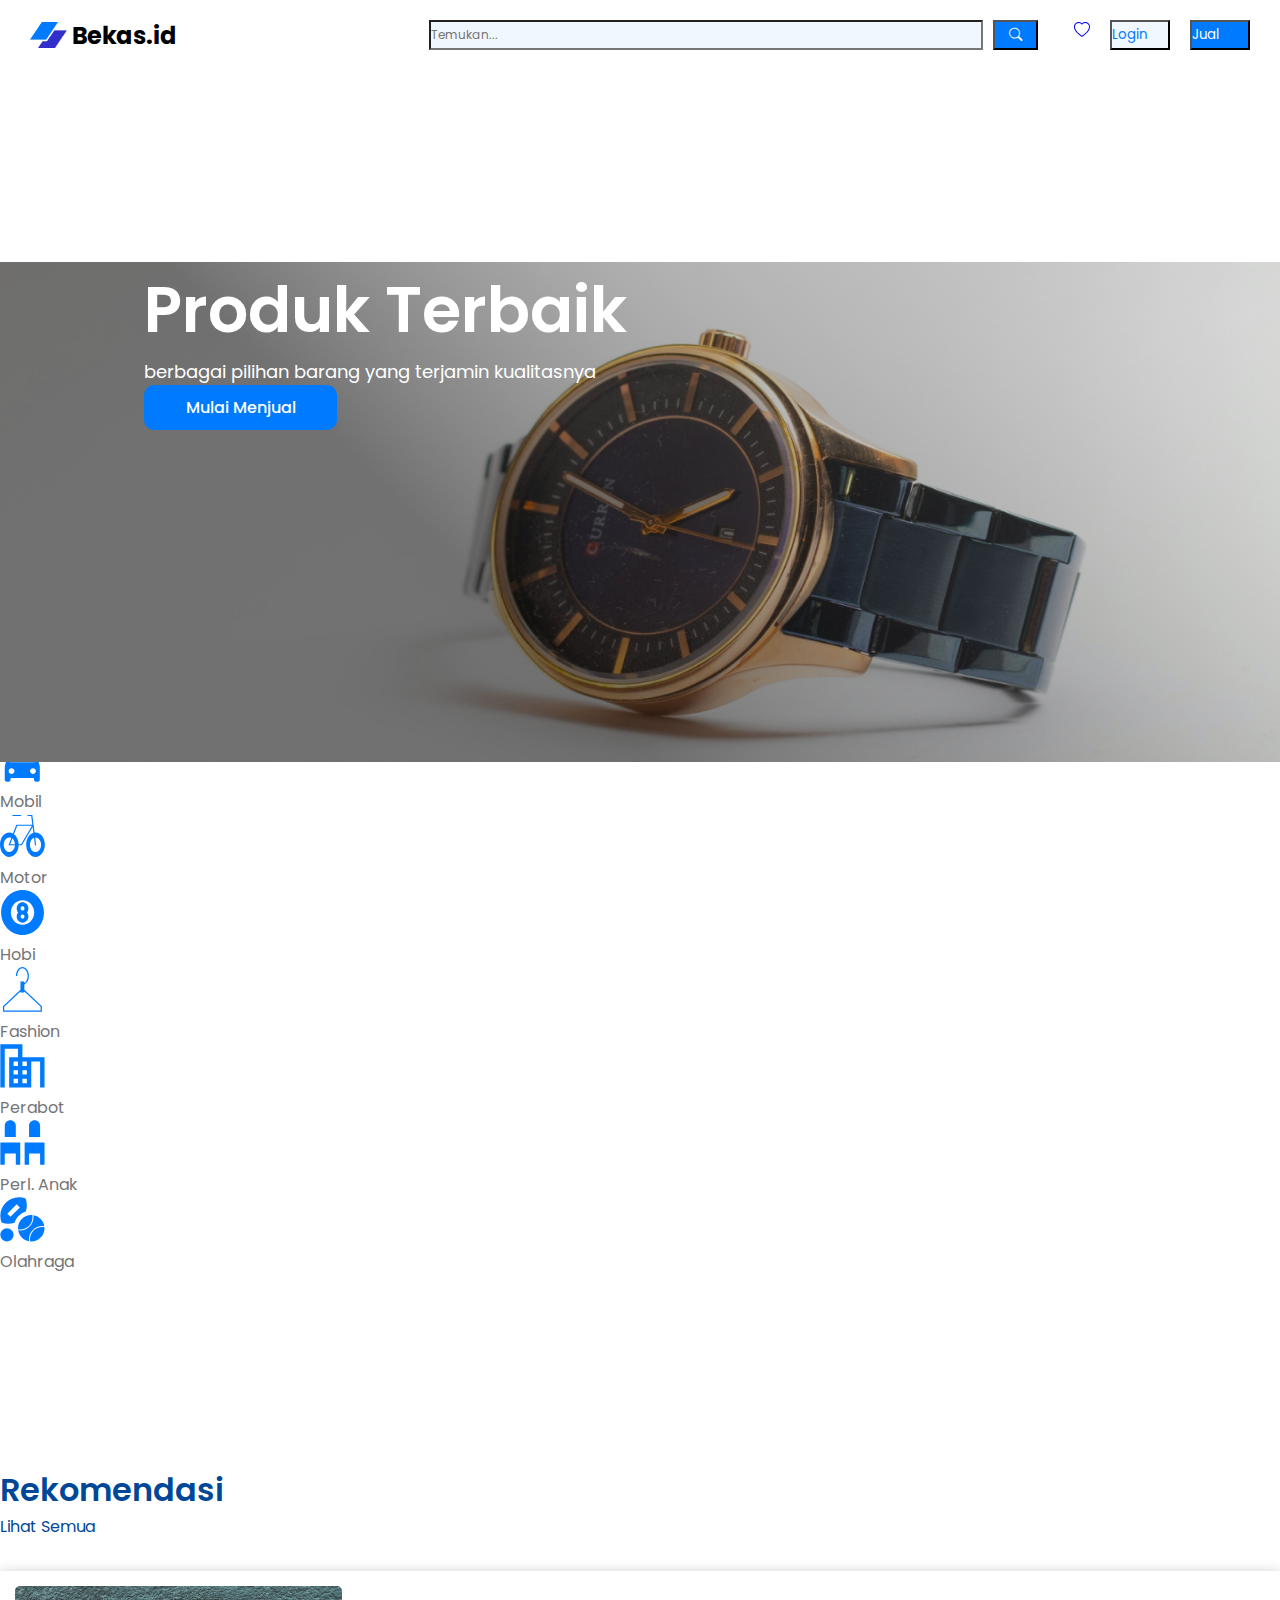
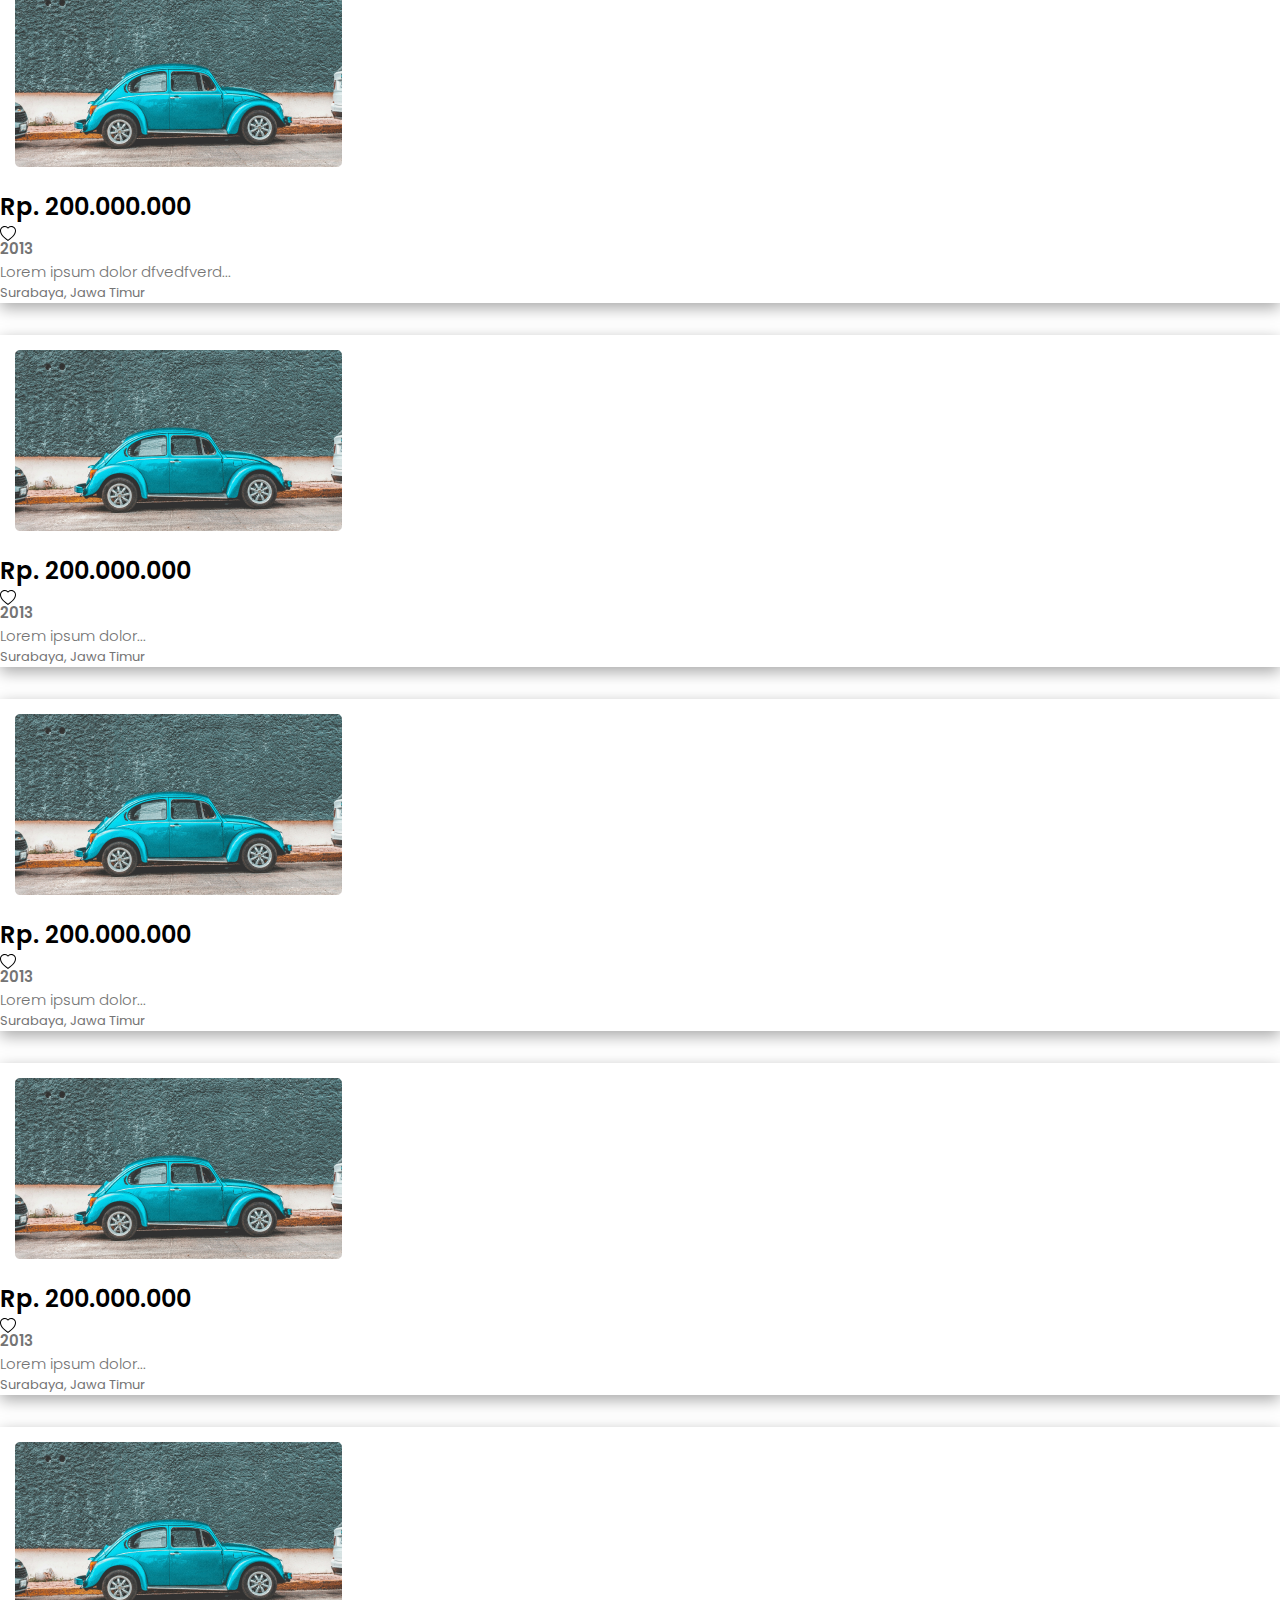
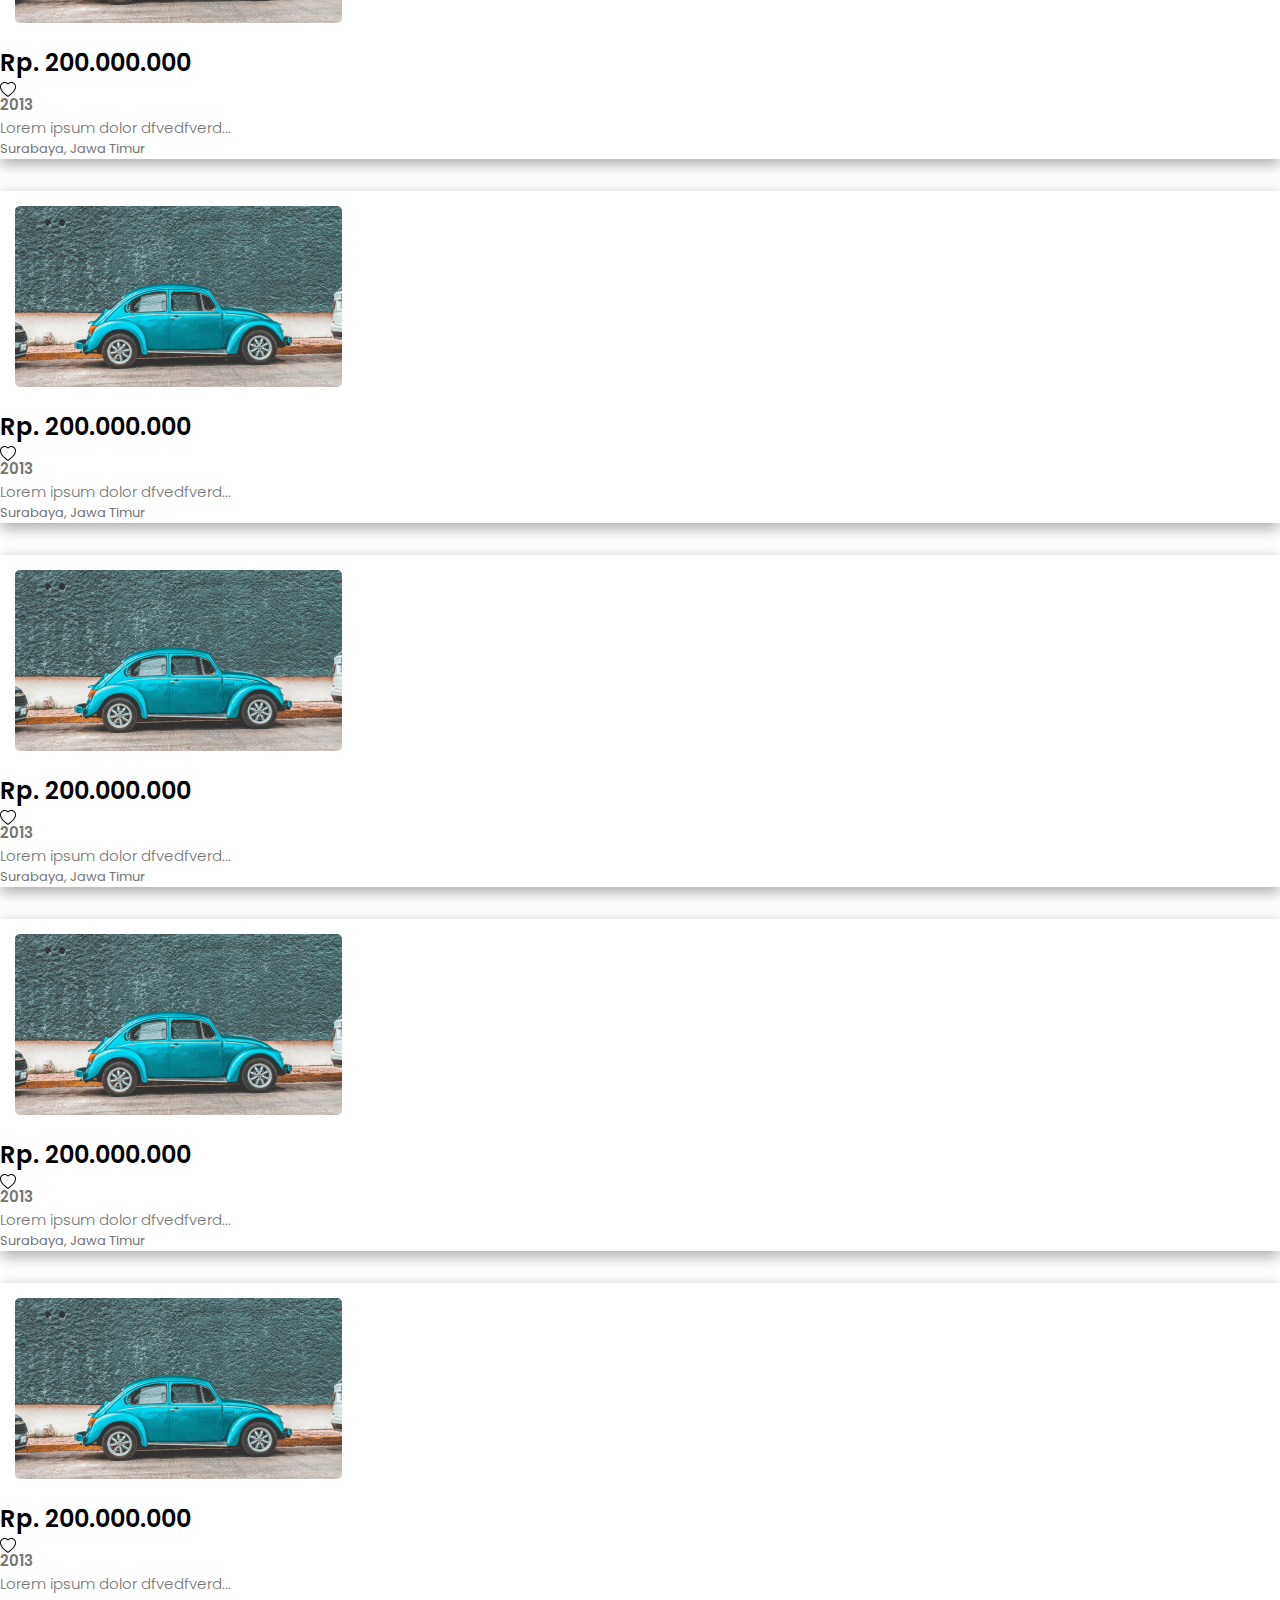
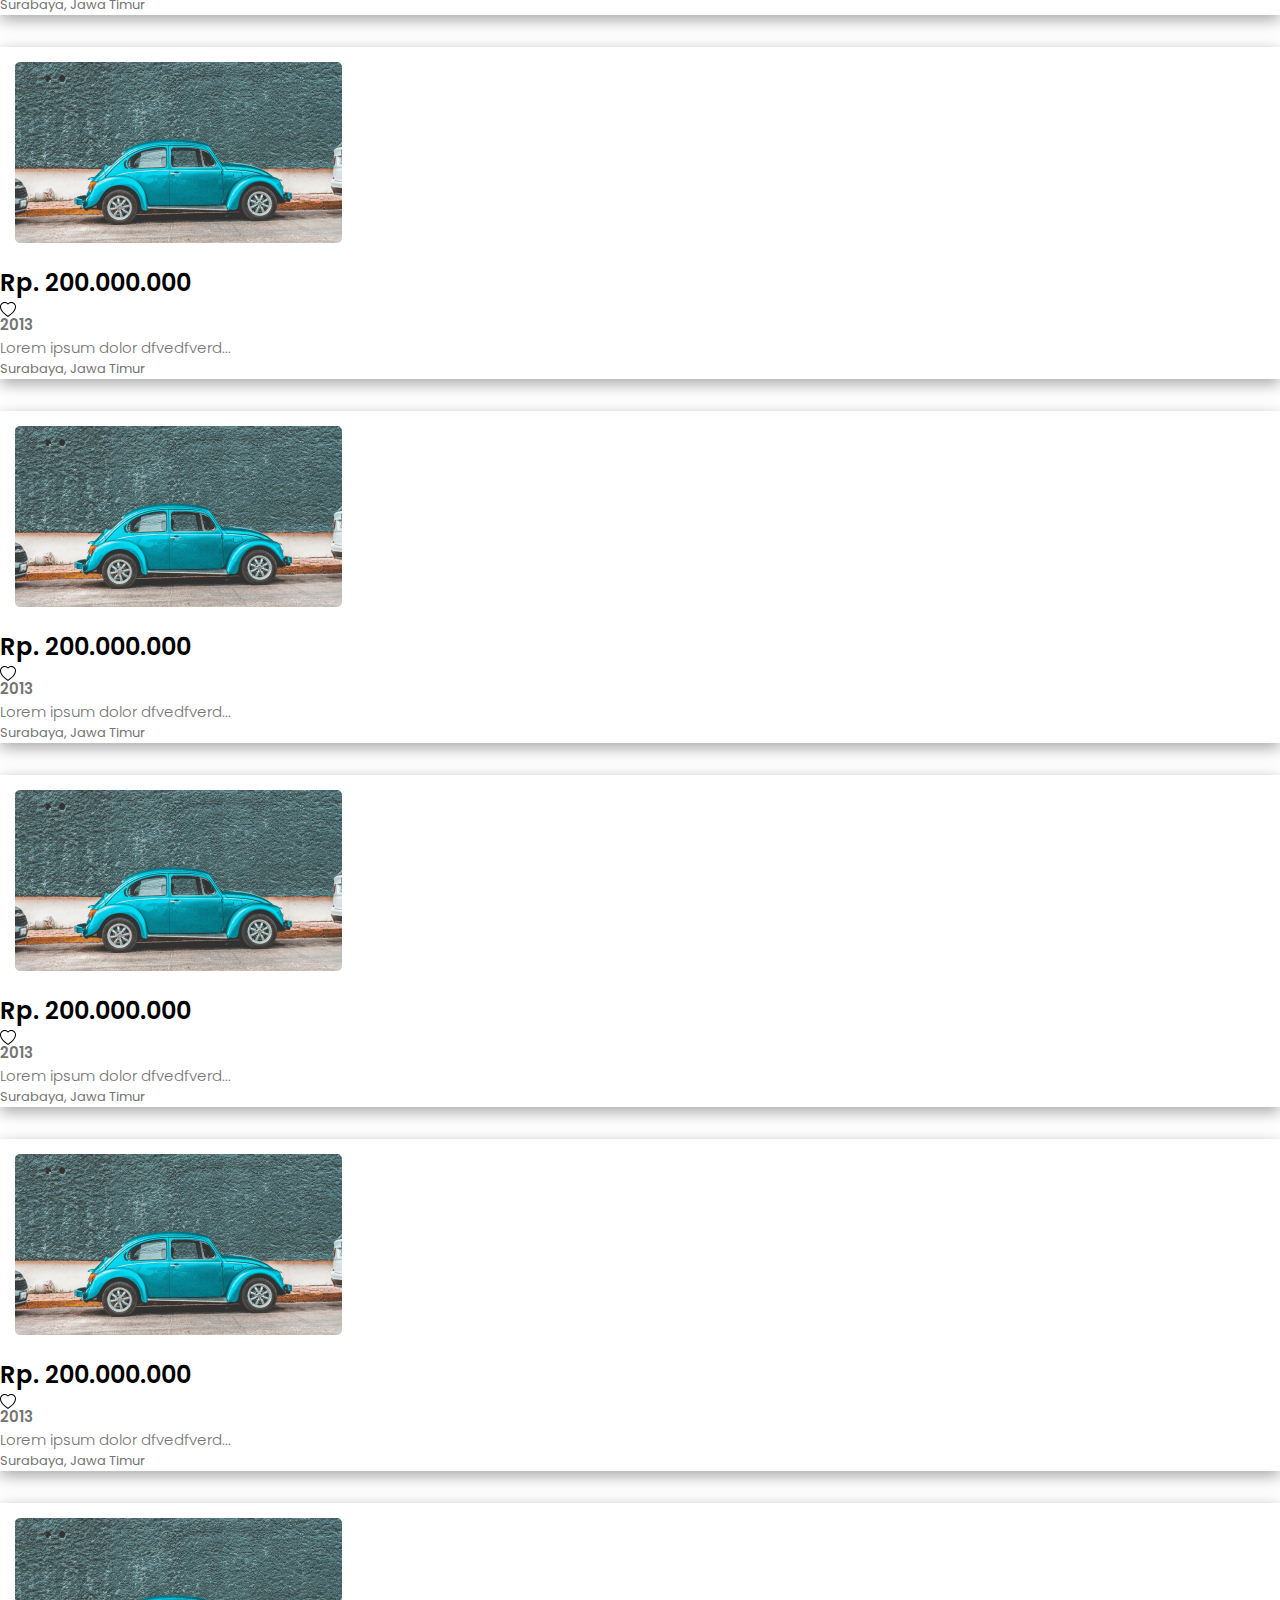
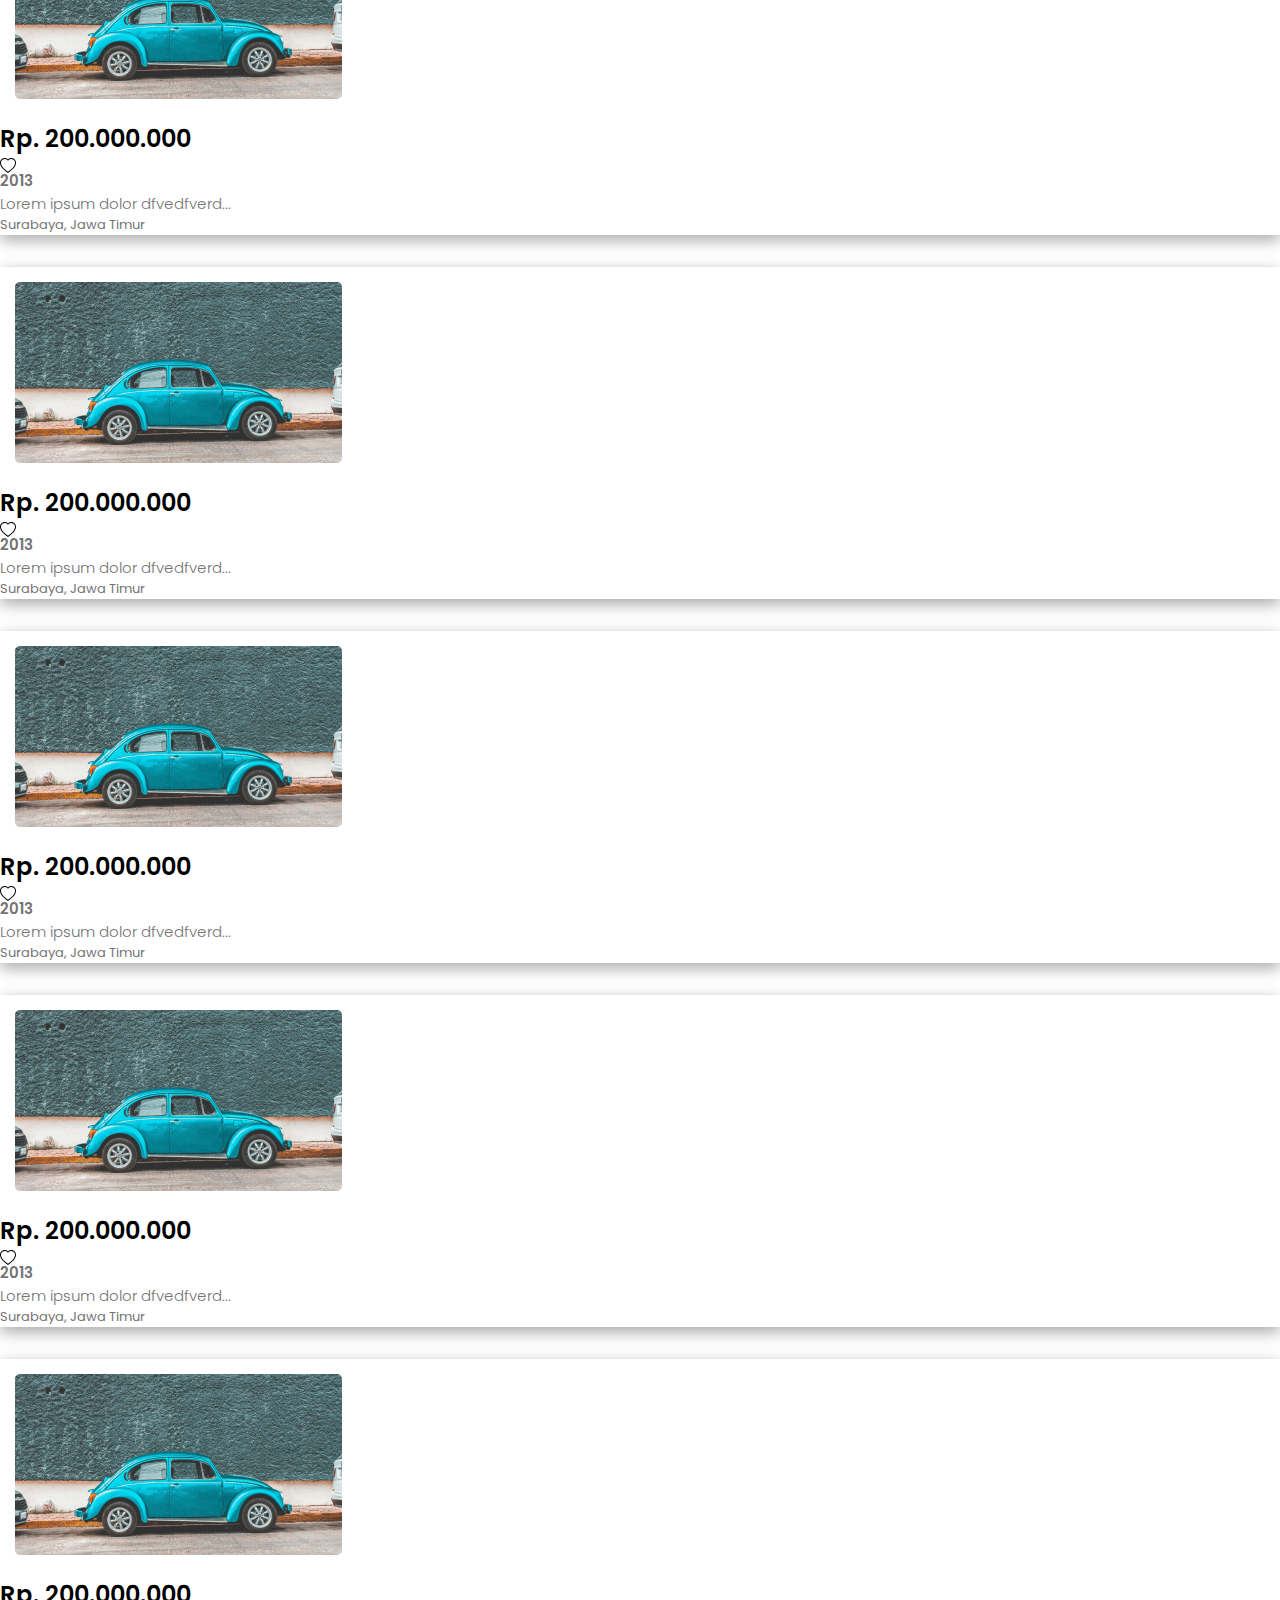
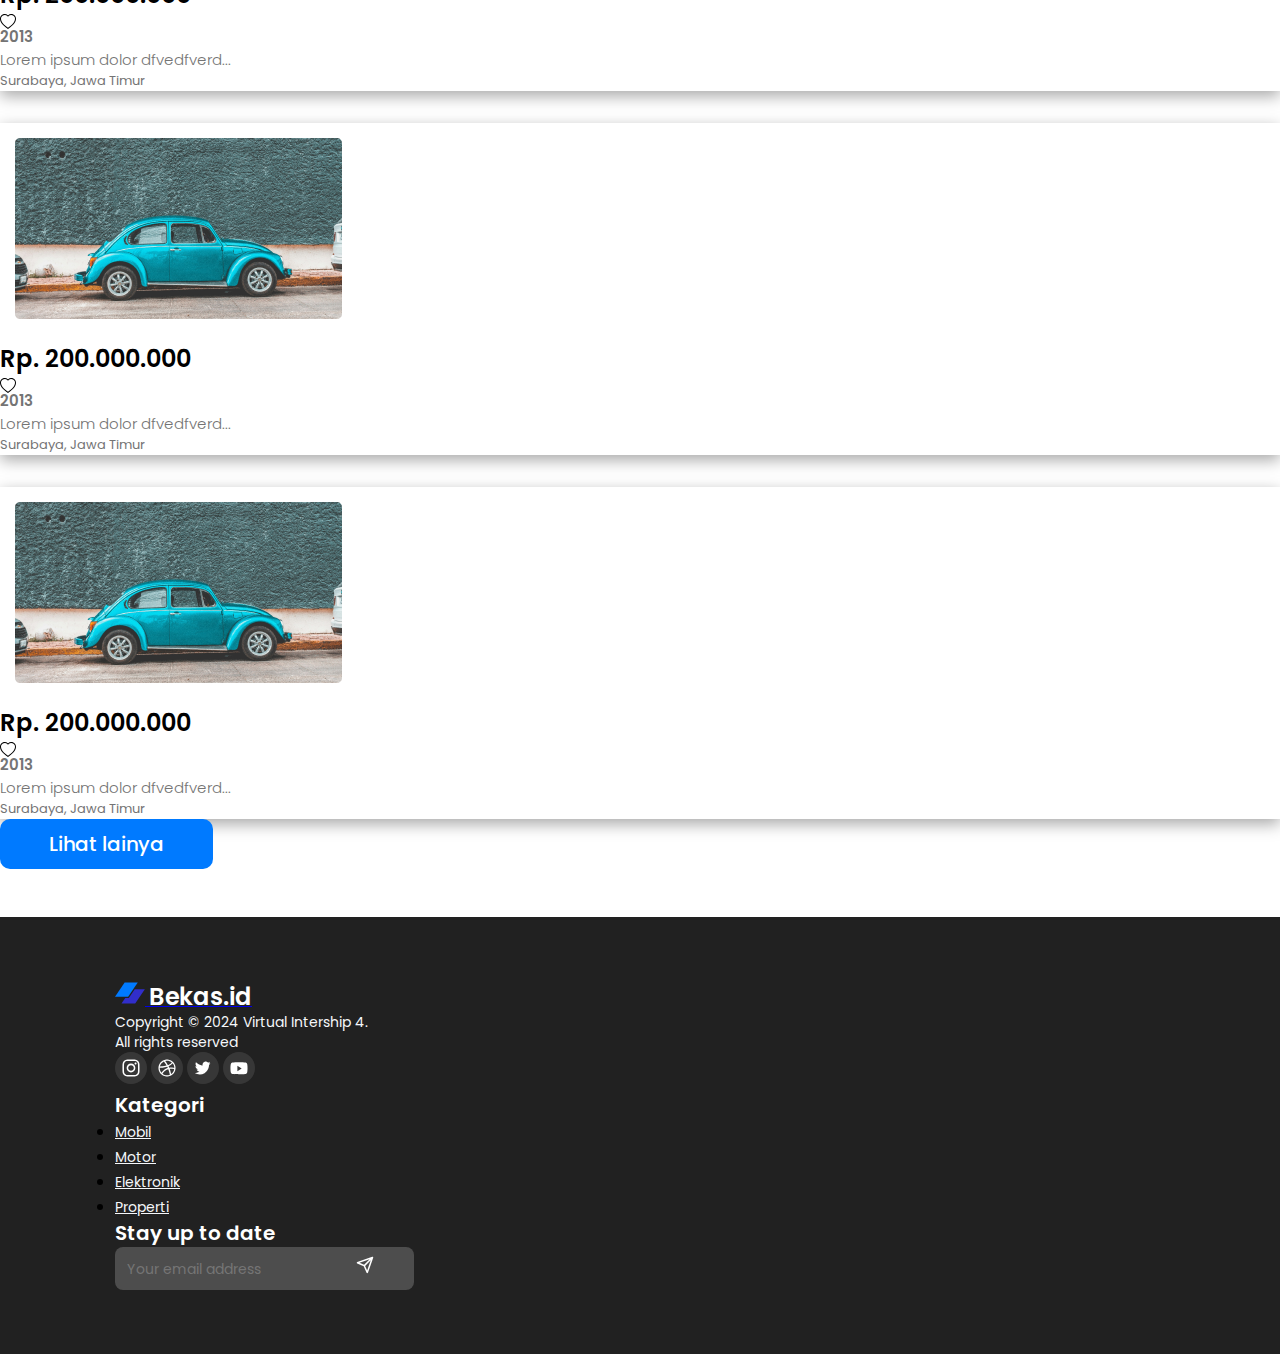
==== commit 6bd1dbce: "add cssss" ====
--- a/index.html
+++ b/index.html
@@ -687,7 +687,7 @@
                 <a href="index.html" class="d-flex mb-3 text-decoration-none">
                     <img src="assets/logo.svg" alt="" width="30" height="24" class="d-inline-block align-text-top">
                     <span>Bekas.id</span>
-                
+                </a>
                 <div class="text-cpr mt-4">Copyright © 2024 Virtual Intership 4.</div>
                 <div class="text-cpr">All rights reserved</div>
                 <div class="mt-5">
@@ -703,8 +703,10 @@
                 <ul class="nav flex-column mt-3">
                     <li class="nav-item mb-2"><a href="#" class="foot-nav p-0 text-decoration-none">Mobil</a></li>
                     <li class="nav-item mb-2"><a href="#" class="foot-nav p-0 text-decoration-none">Motor</a></li>
-                    <li class="nav-item mb-2"><a href="#" class="foot-nav p-0 text-decoration-none">Elektronik</a></li>
-                    <li class="nav-item mb-2"><a href="#" class="foot-nav p-0 text-decoration-none">Properti</a></li>
+                    <li class="nav-item mb-2"><a href="#" class="foot-nav p-0 text-decoration-none">Elektronik</a>
+                    </li>
+                    <li class="nav-item mb-2"><a href="#" class="foot-nav p-0 text-decoration-none">Properti</a>
+                    </li>
                 </ul>
             </div>
 
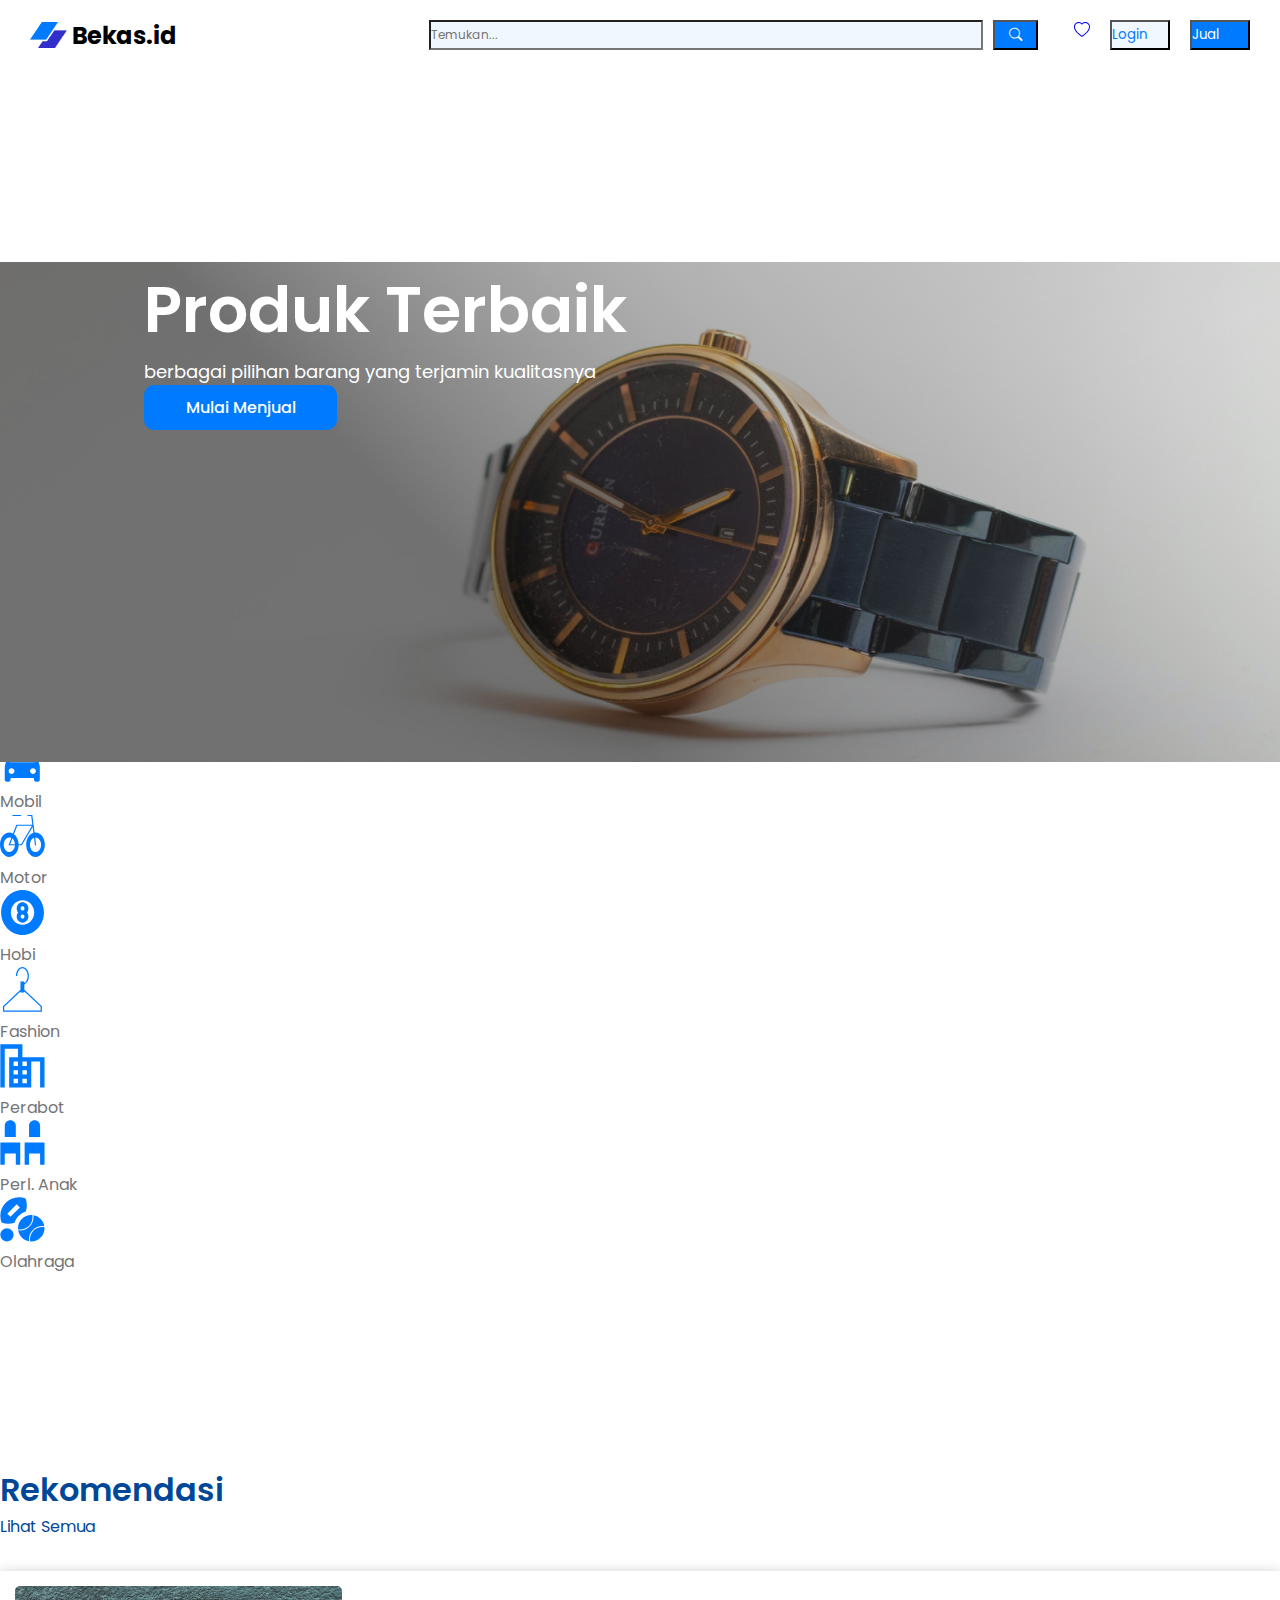
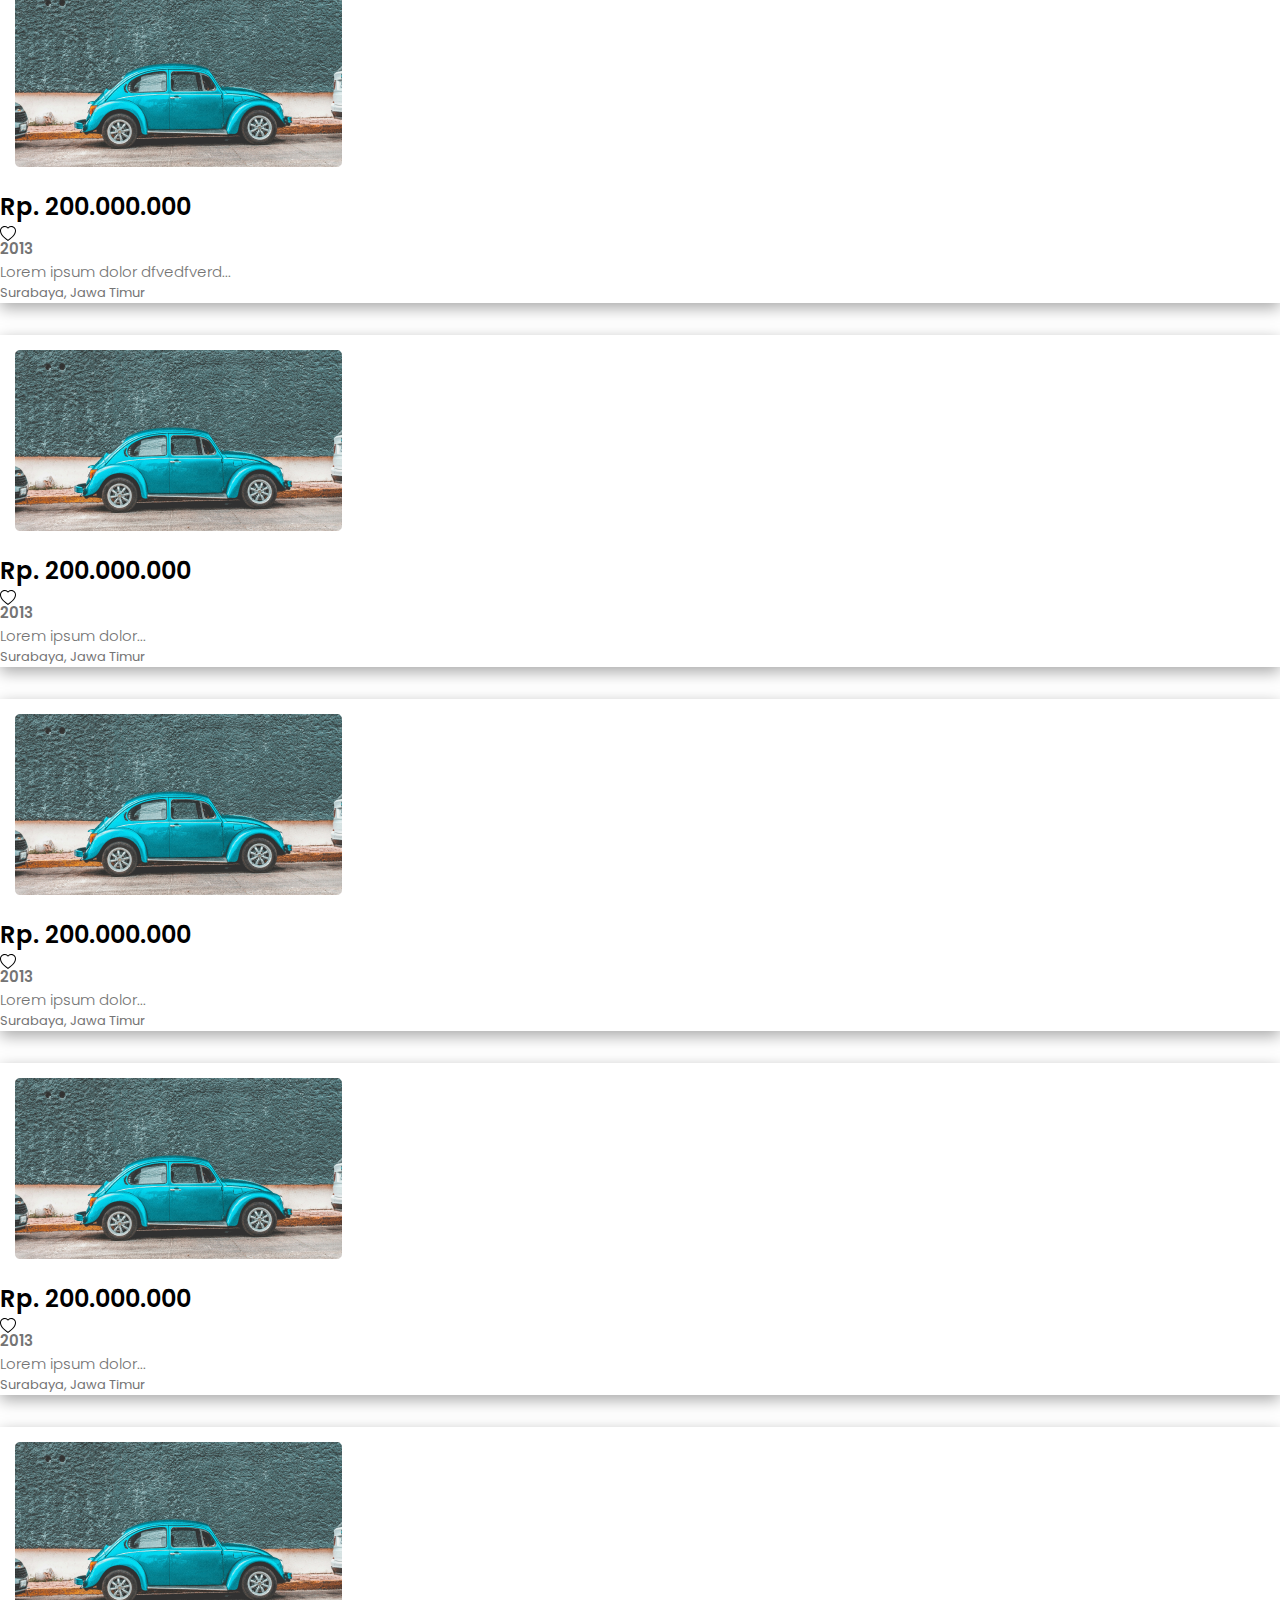
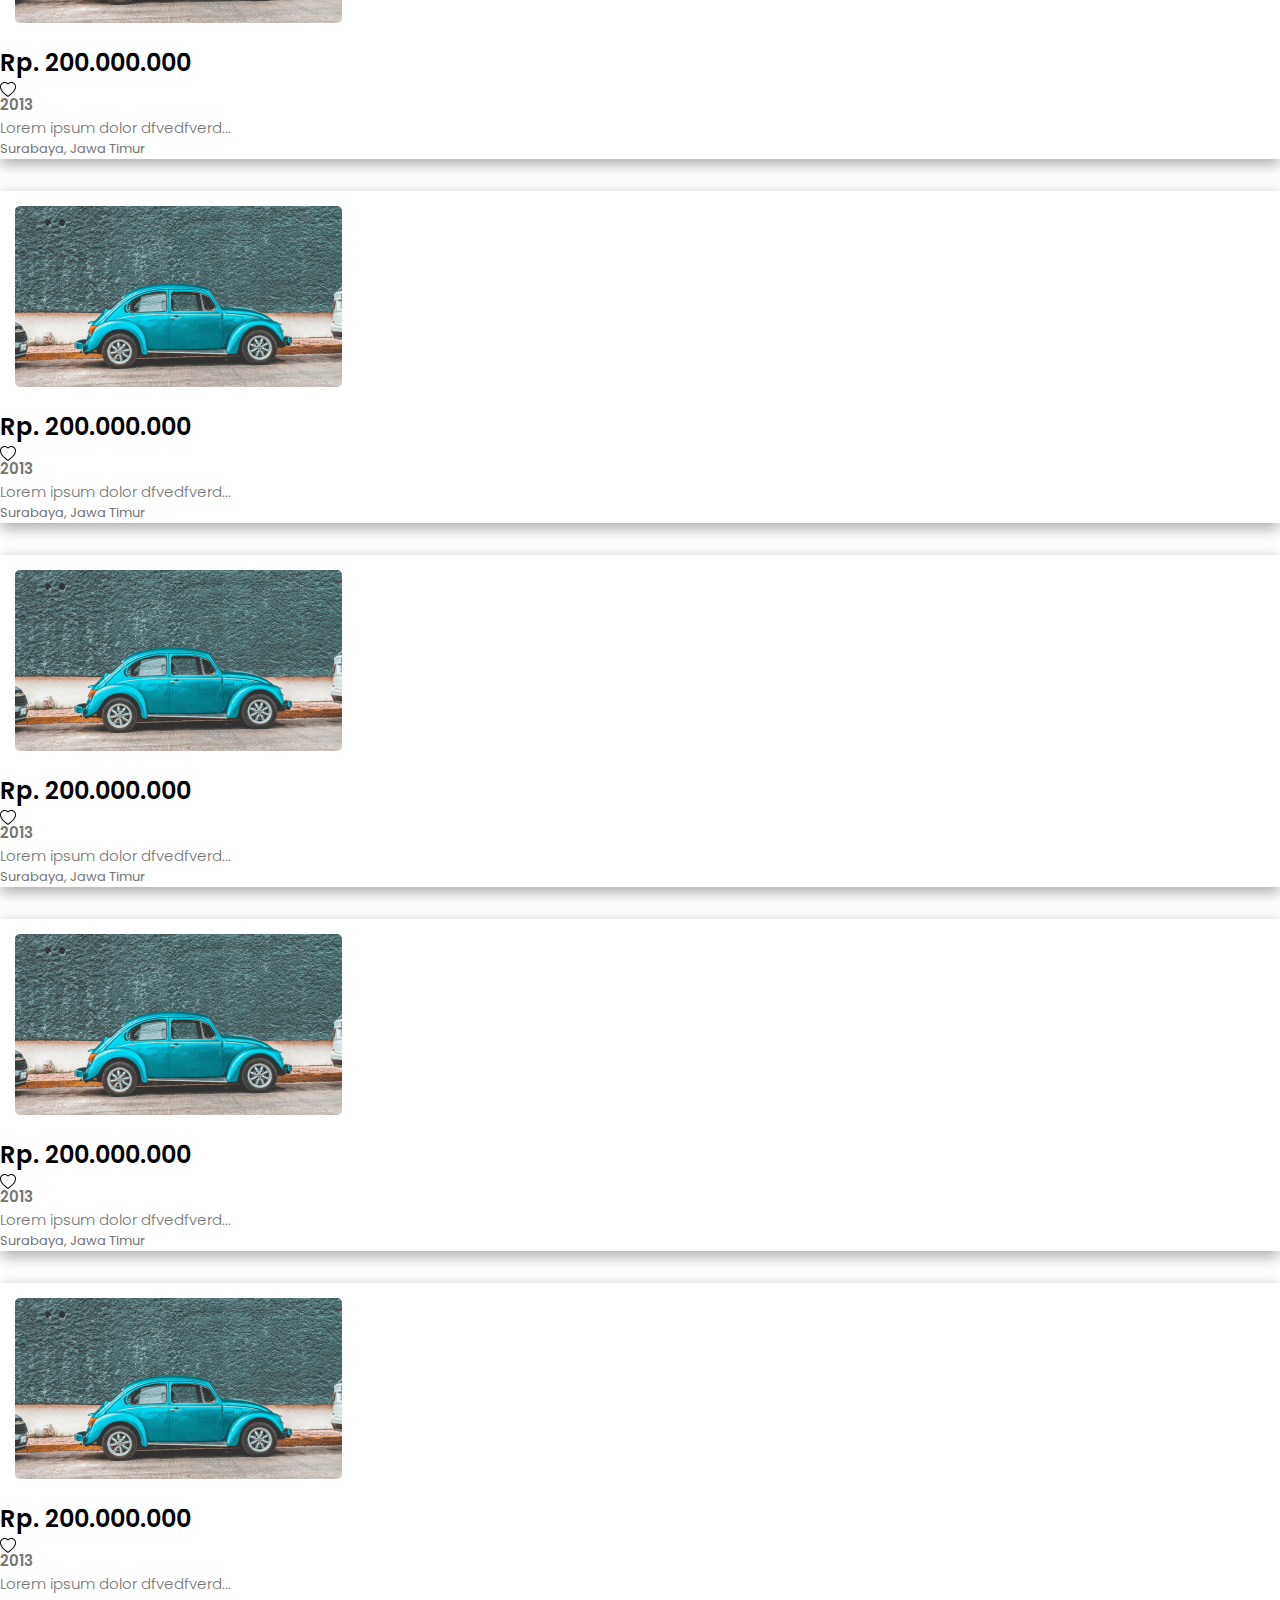
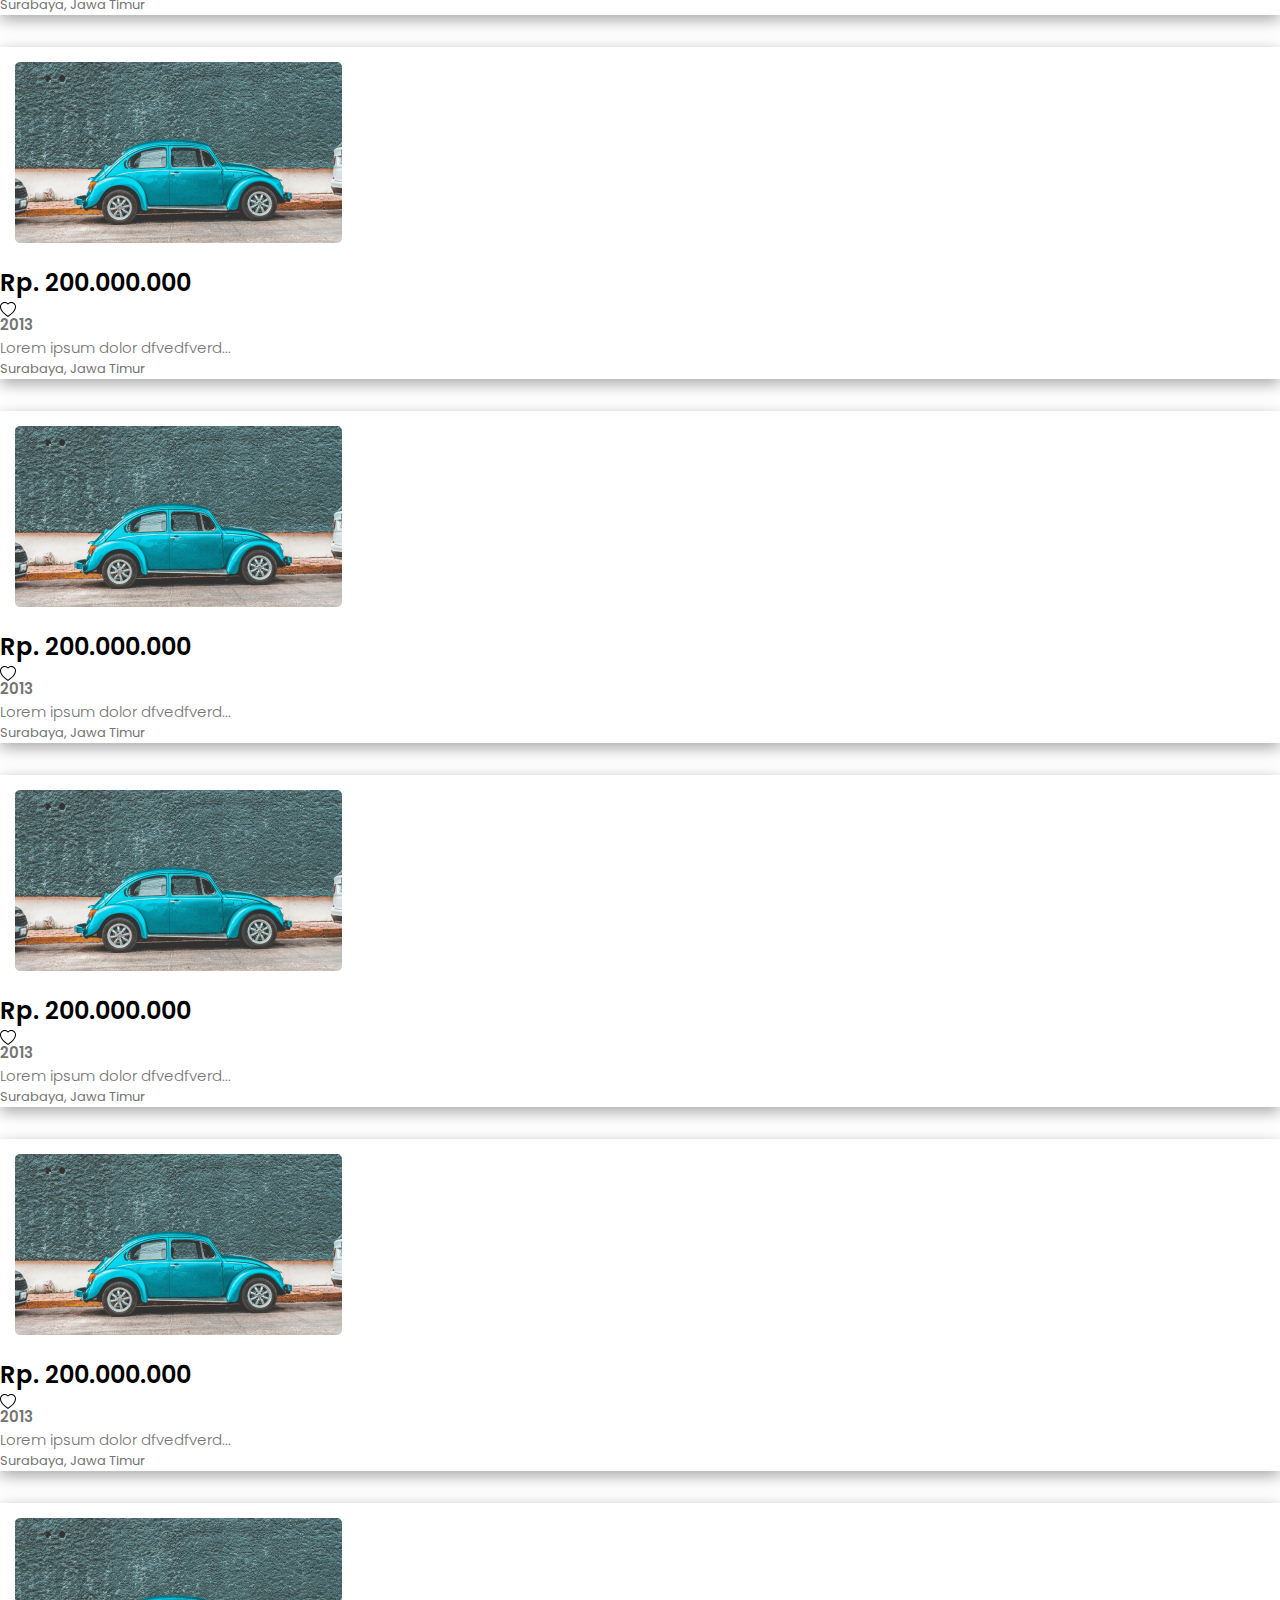
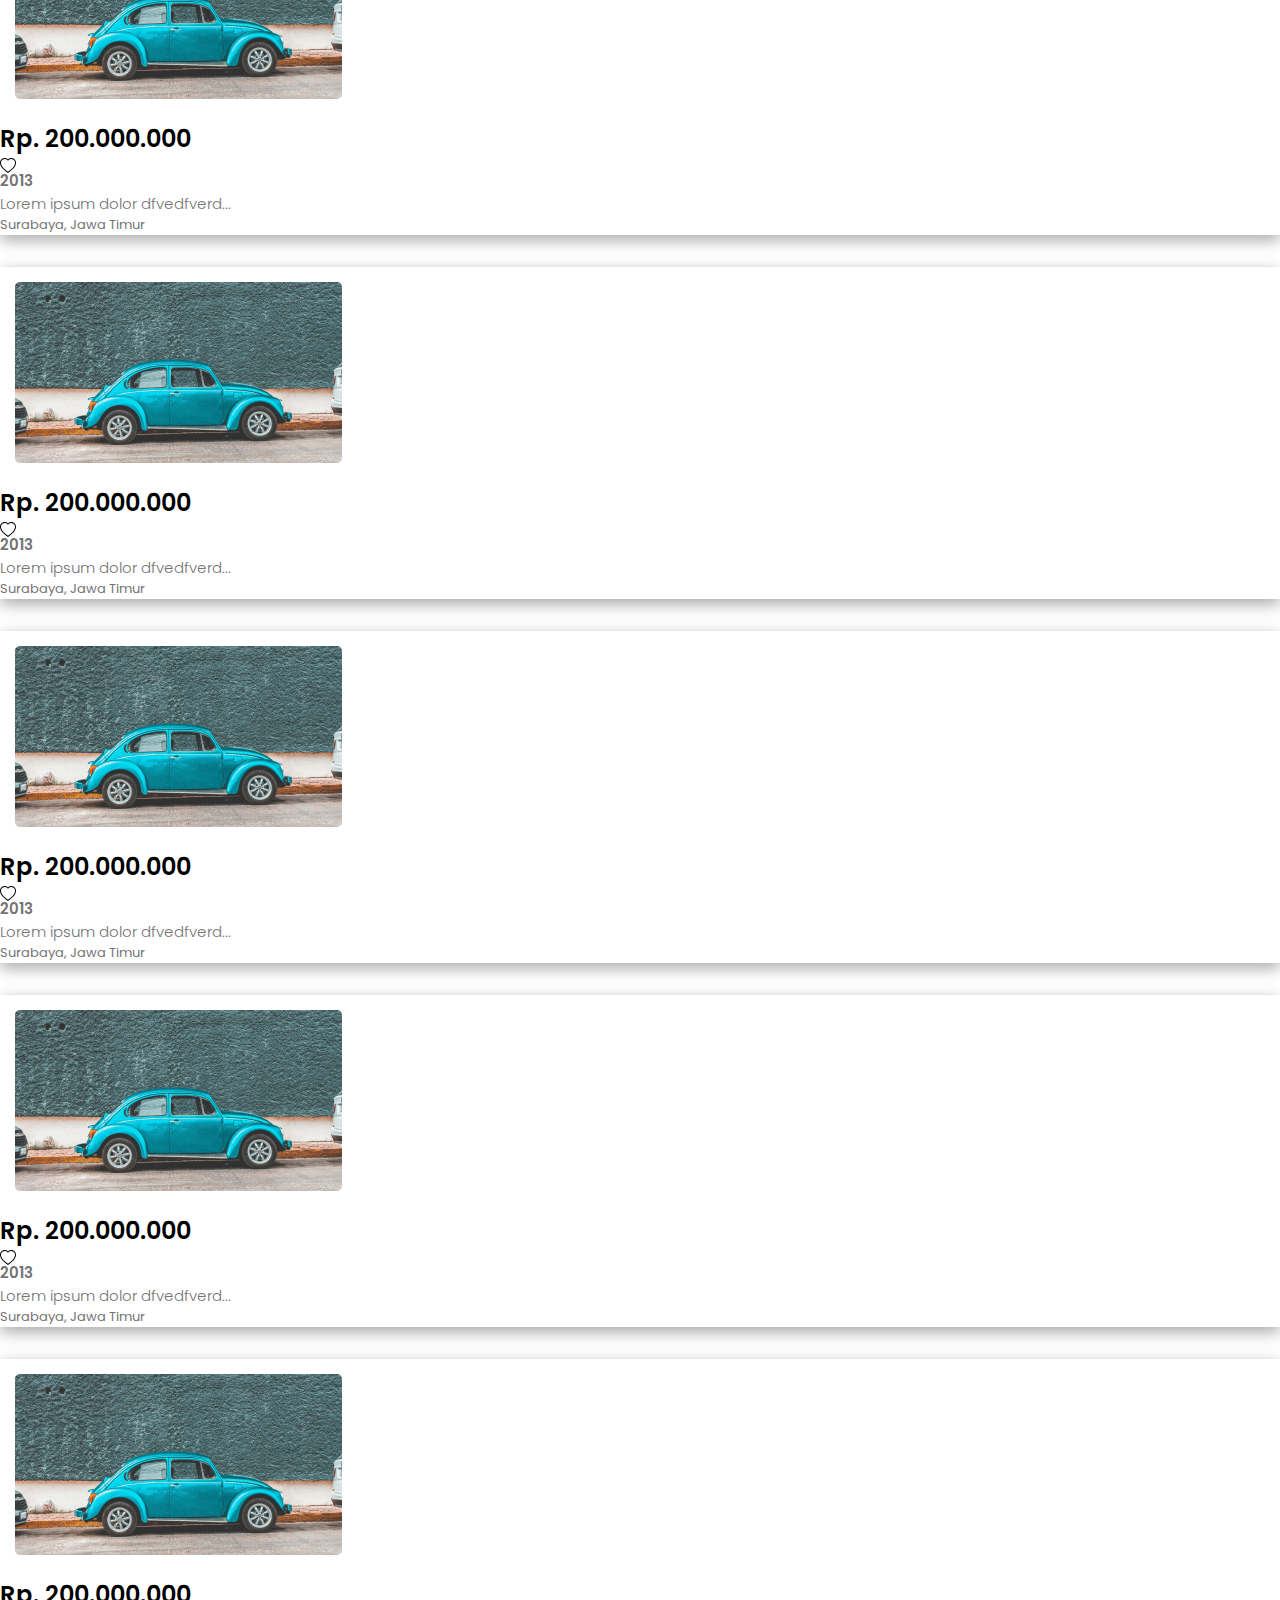
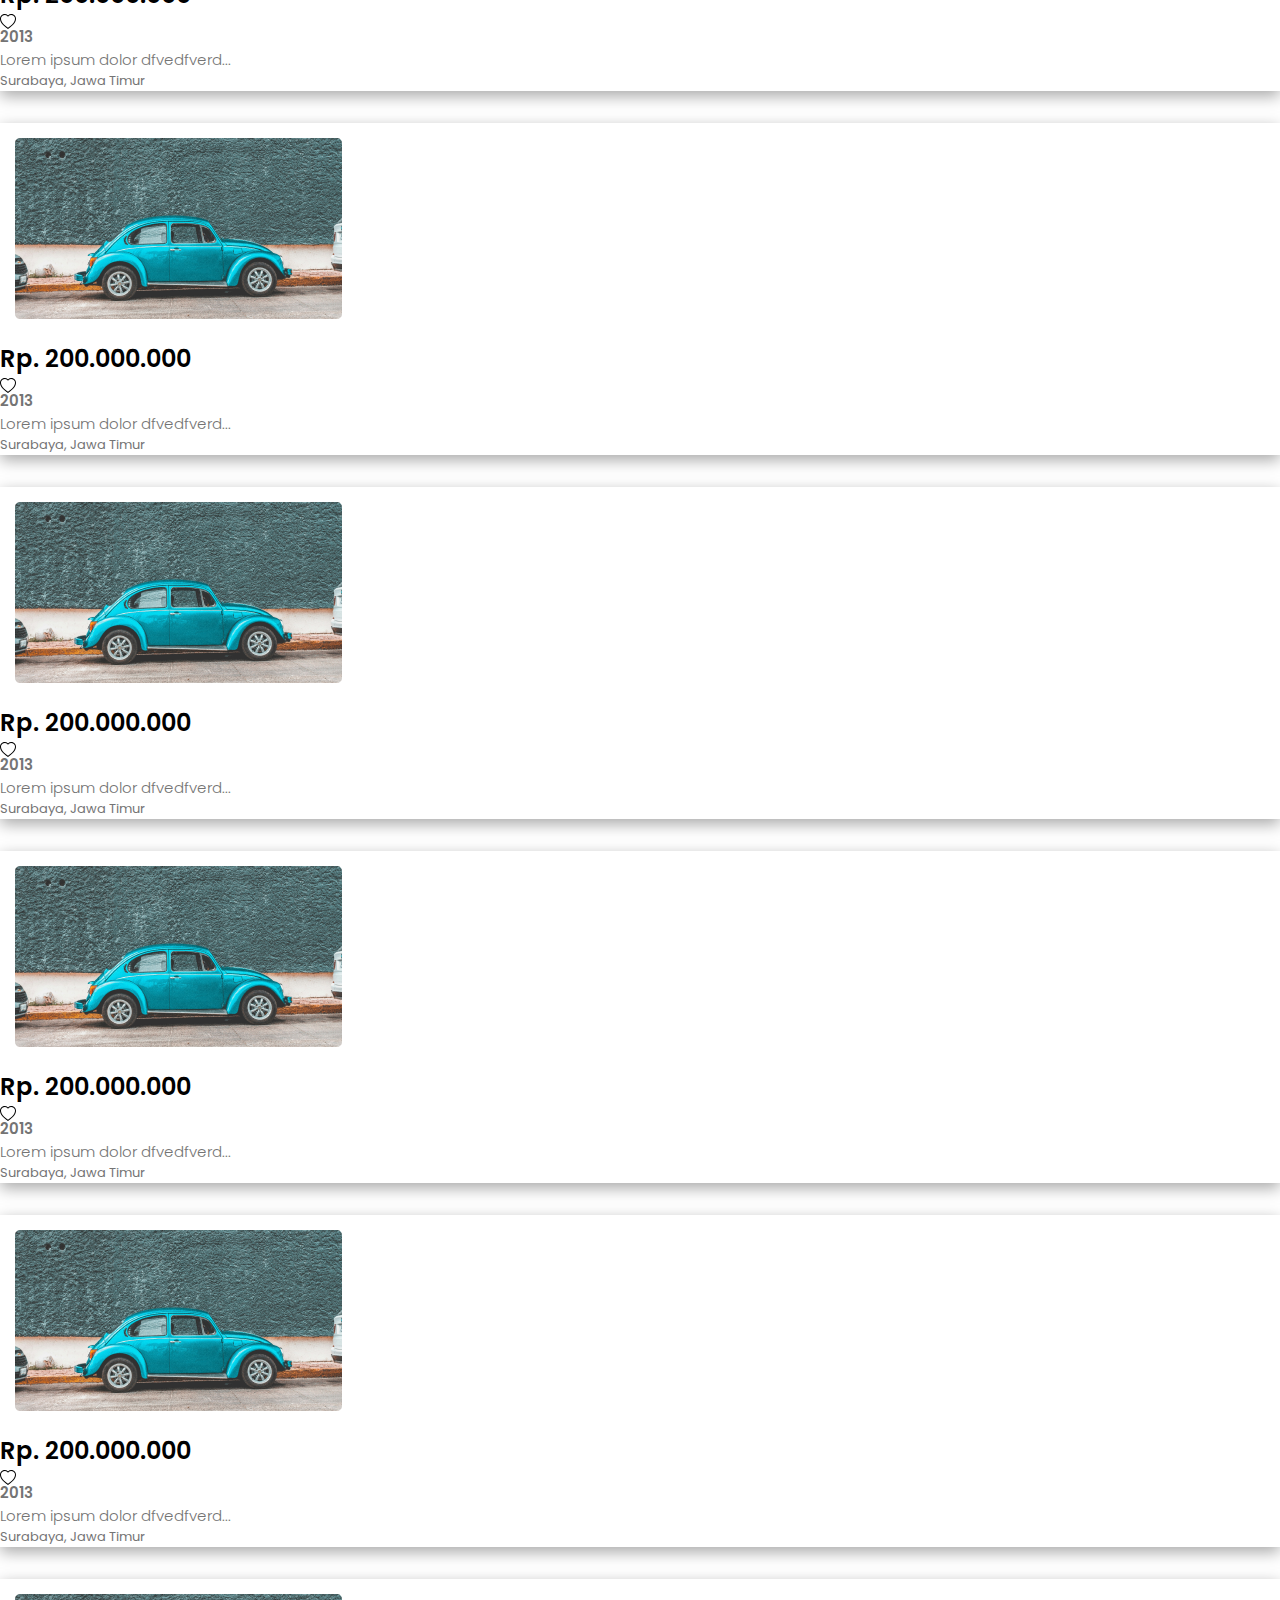
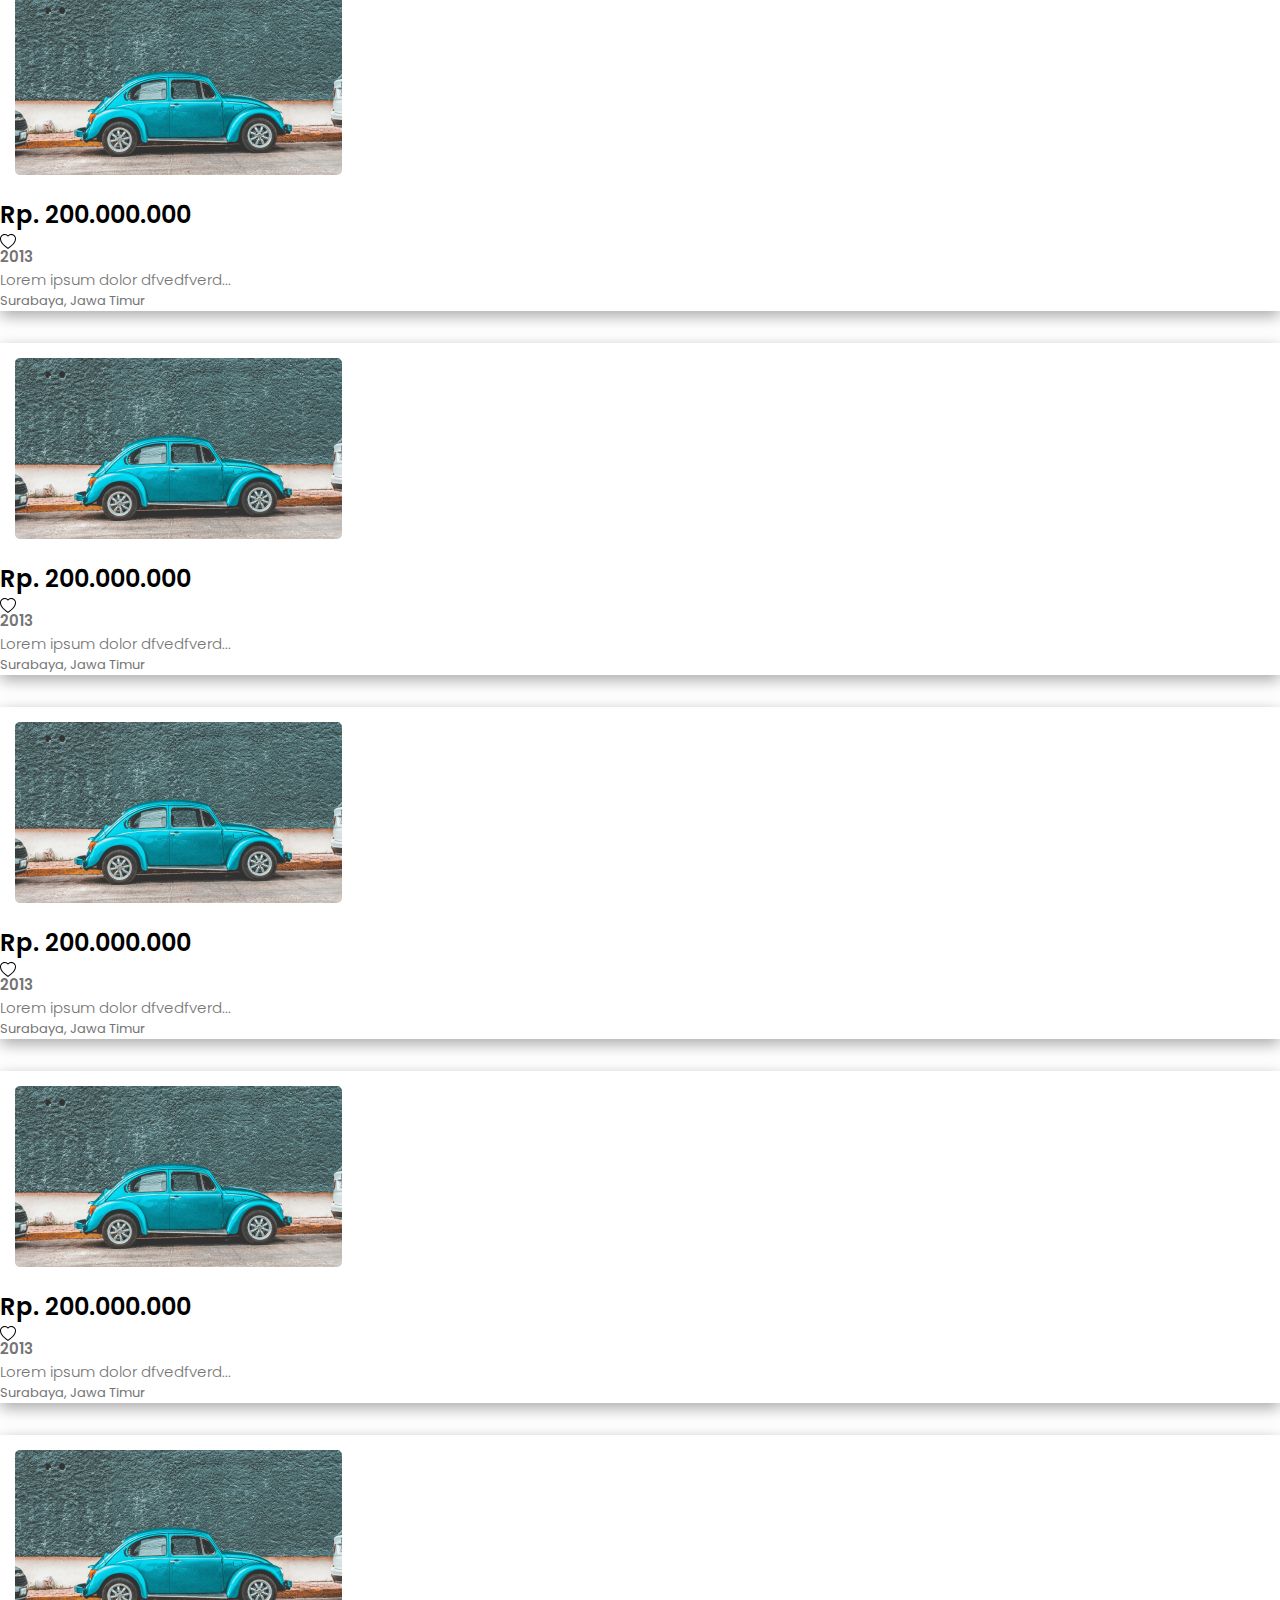
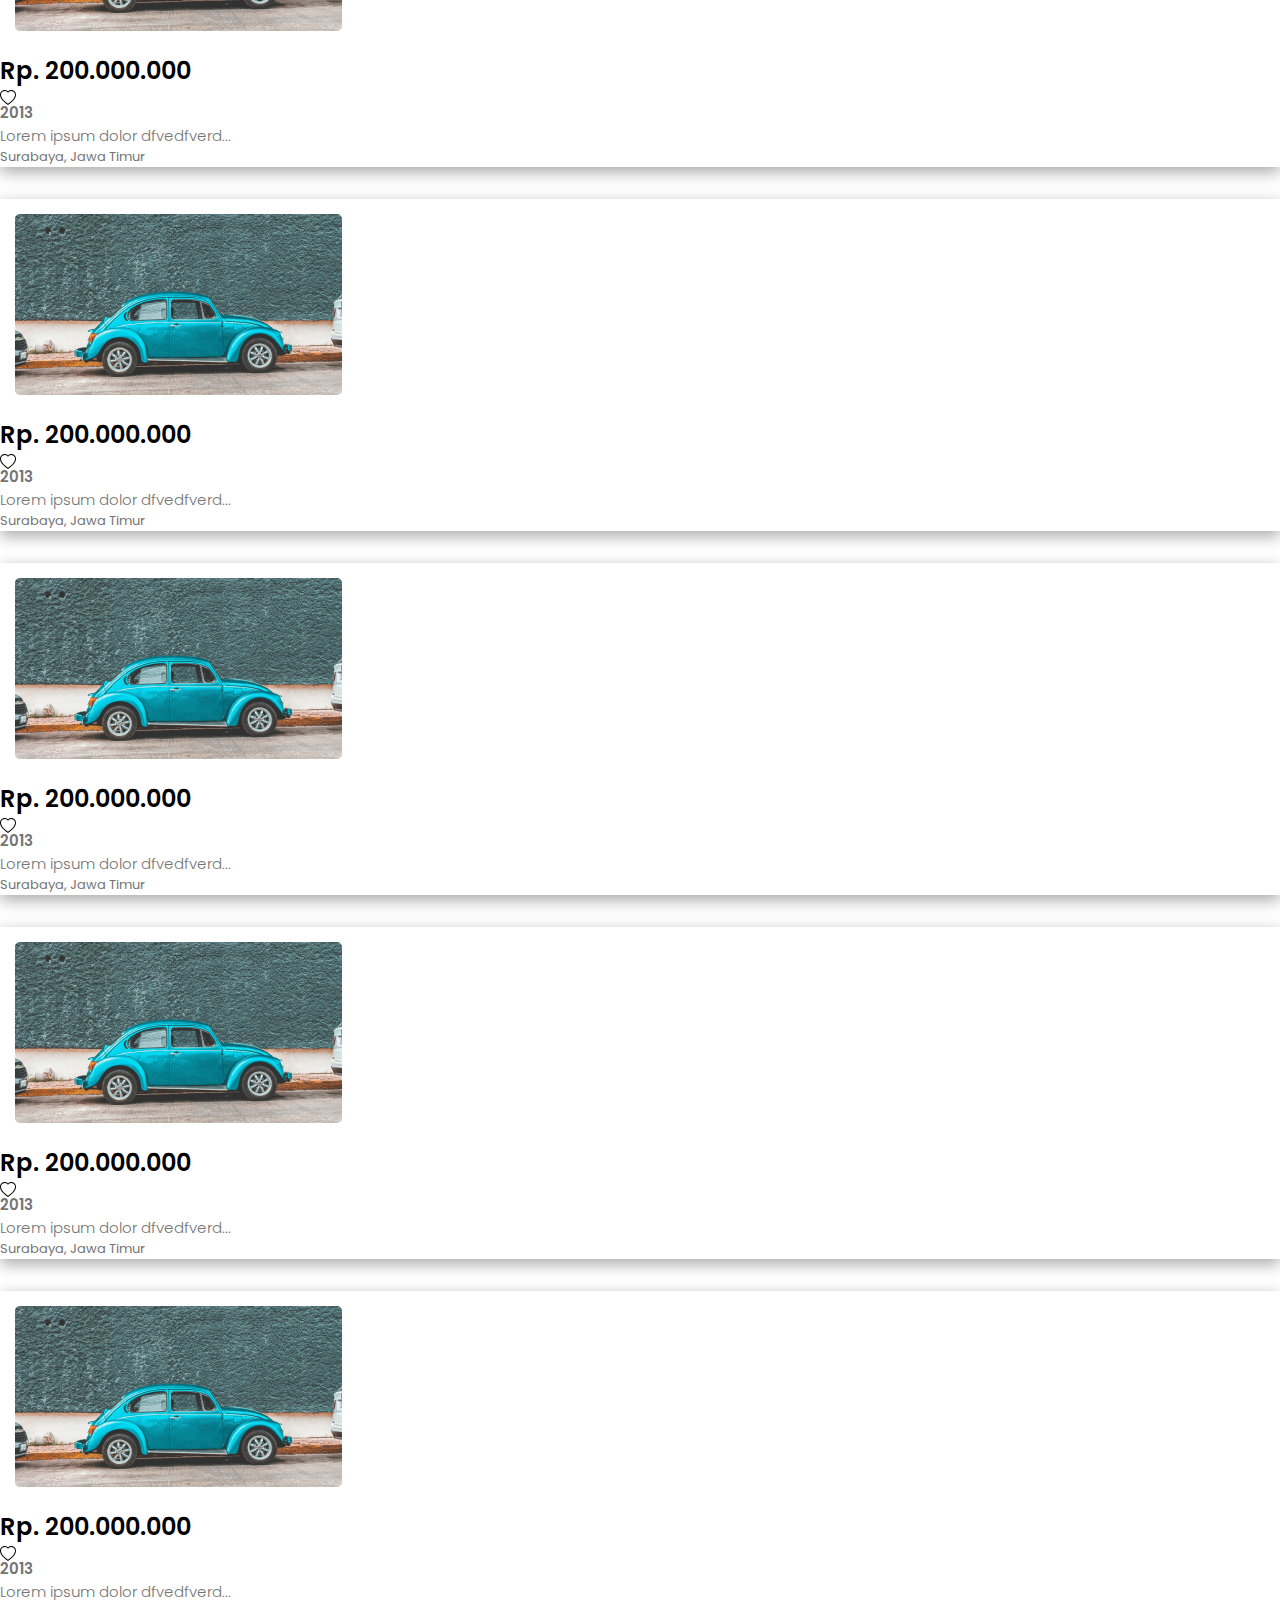
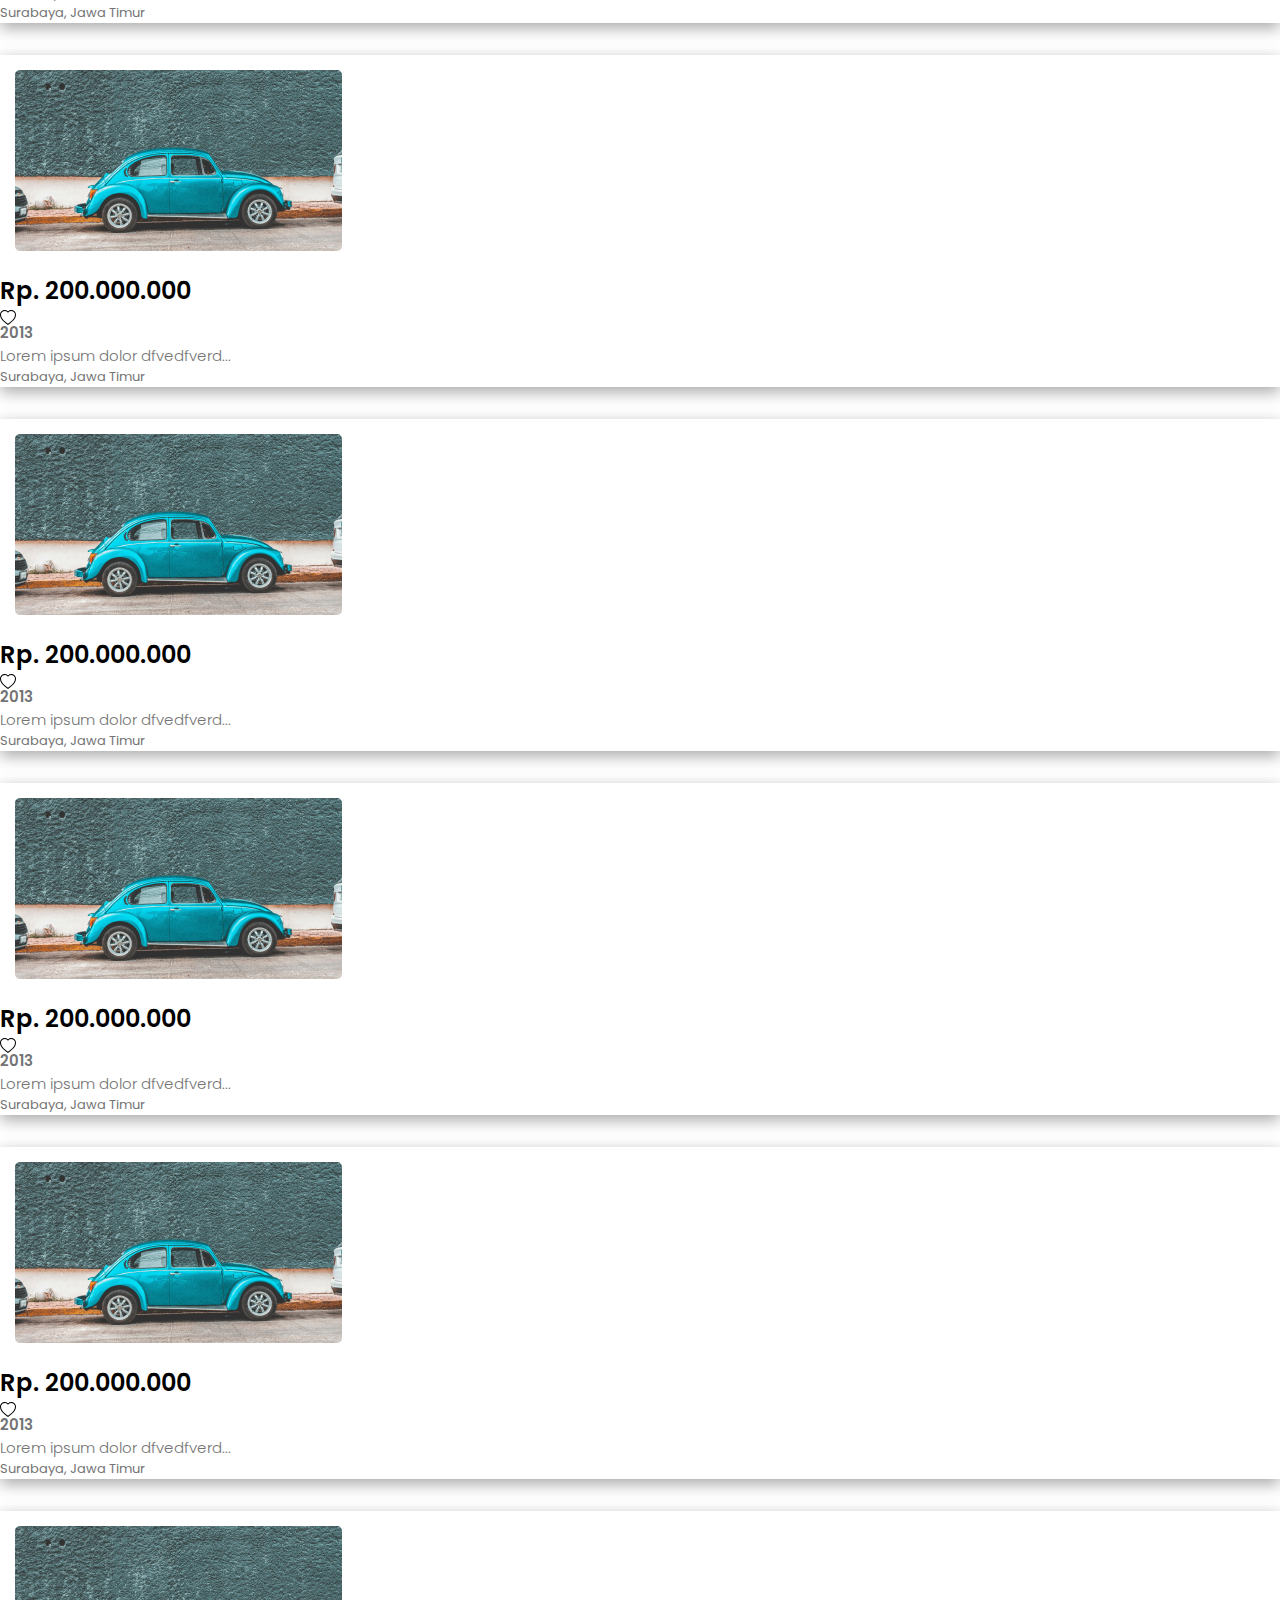
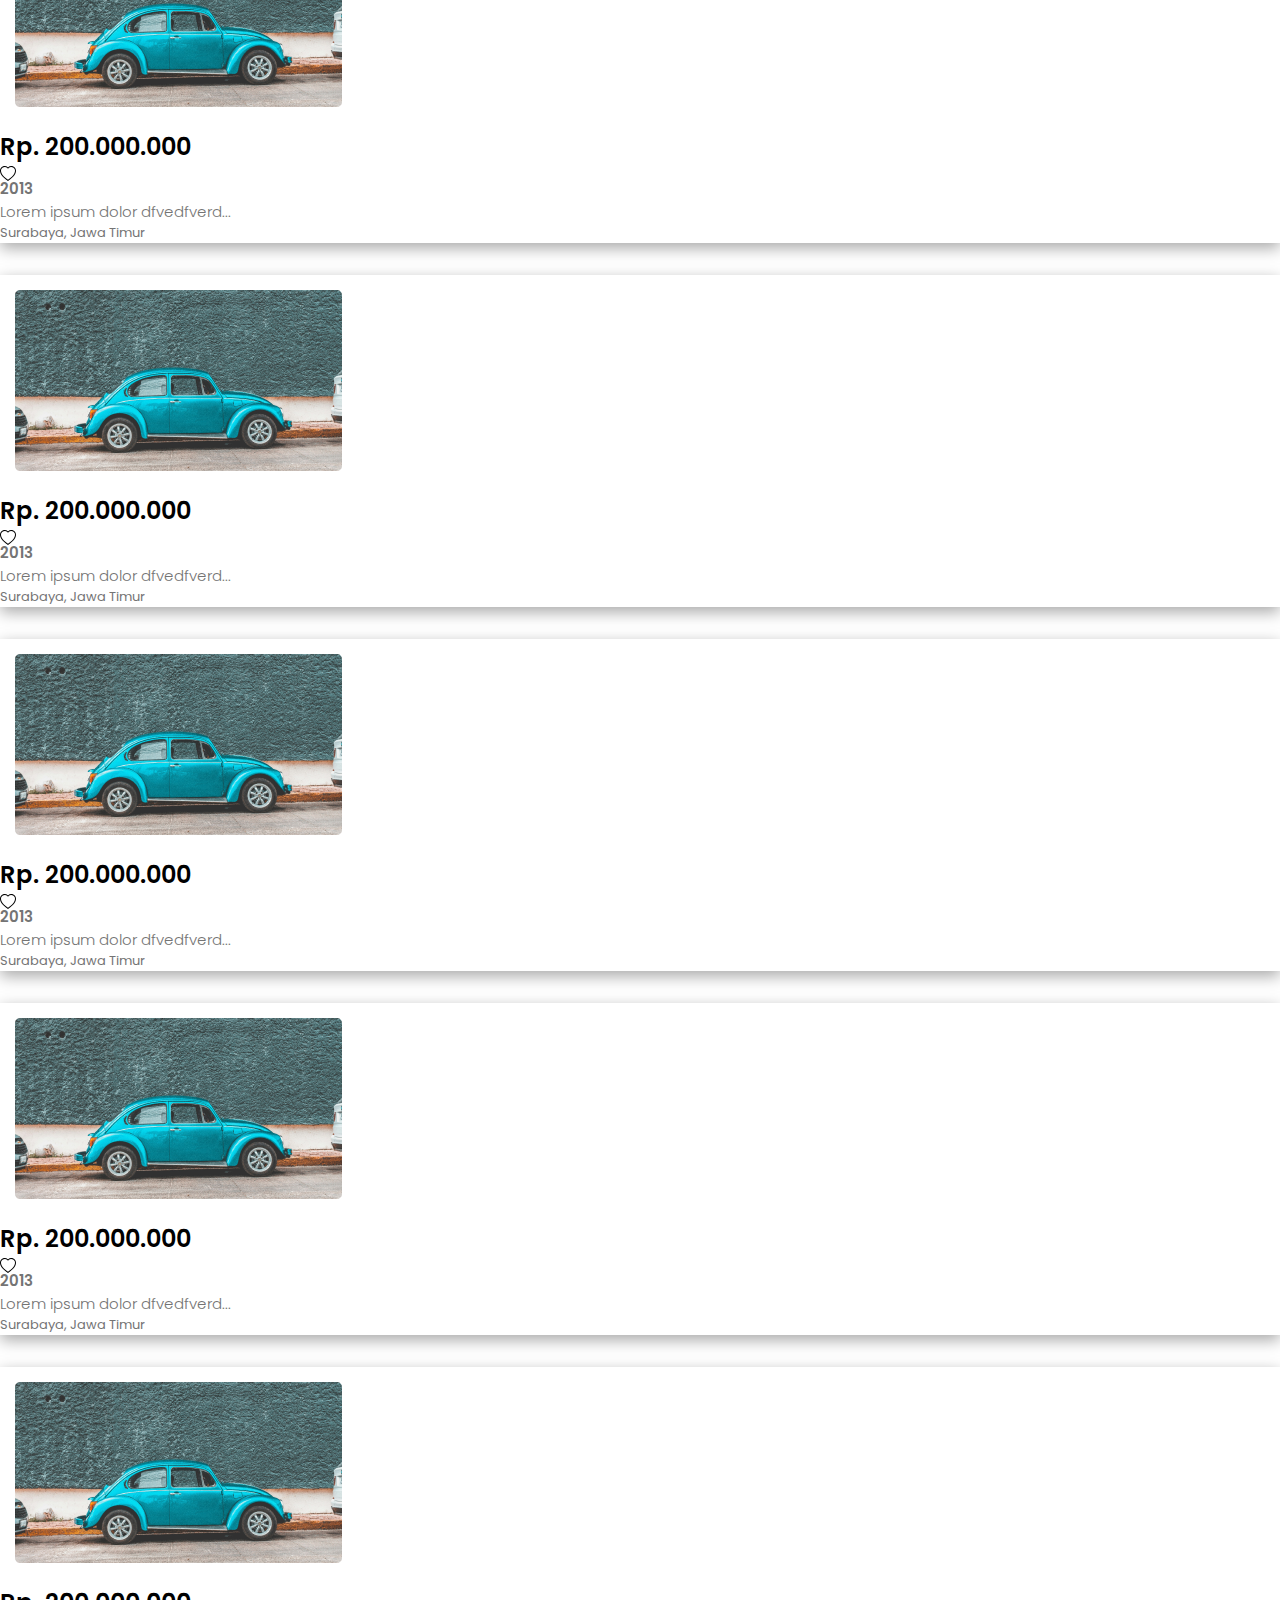
==== commit 49a343e2: "add cssss" ====
--- a/index.html
+++ b/index.html
@@ -668,6 +668,986 @@
                     </div>
                 </div>
             </div>
+            <div class="col-lg-3 col-md-4 col-sm-6 col-6 mb-4 d-flex">
+                <div class="card h-100 w-100">
+                    <img src="assets/product/mobil.png" class="card-img-top" alt="Mobil">
+                    <div class="card-body d-flex flex-column">
+                        <div class="d-flex justify-content-between">
+                            <p class="harga">Rp. 200.000.000</p>
+                            <div class="icon-wishlist">
+                                <svg xmlns="http://www.w3.org/2000/svg" width="16" height="16" fill="currentColor"
+                                    class="bi bi-heart" viewBox="0 0 16 16">
+                                    <path
+                                        d="m8 2.748-.717-.737C5.6.281 2.514.878 1.4 3.053c-.523 1.023-.641 2.5.314 4.385.92 1.815 2.834 3.989 6.286 6.357 3.452-2.368 5.365-4.542 6.286-6.357.955-1.886.838-3.362.314-4.385C13.486.878 10.4.28 8.717 2.01zM8 15C-7.333 4.868 3.279-3.04 7.824 1.143q.09.083.176.171a3 3 0 0 1 .176-.17C12.72-3.042 23.333 4.867 8 15" />
+                                </svg>
+                            </div>
+                        </div>
+                        <div class="tahun">2013</div>
+                        <div class="name">Lorem ipsum dolor dfvedfverd...</div>
+                        <div class="location">Surabaya, Jawa Timur</div>
+                    </div>
+                </div>
+            </div>
+            <div class="col-lg-3 col-md-4 col-sm-6 col-6 mb-4 d-flex">
+                <div class="card h-100 w-100">
+                    <img src="assets/product/mobil.png" class="card-img-top" alt="Mobil">
+                    <div class="card-body d-flex flex-column">
+                        <div class="d-flex justify-content-between">
+                            <p class="harga">Rp. 200.000.000</p>
+                            <div class="icon-wishlist">
+                                <svg xmlns="http://www.w3.org/2000/svg" width="16" height="16" fill="currentColor"
+                                    class="bi bi-heart" viewBox="0 0 16 16">
+                                    <path
+                                        d="m8 2.748-.717-.737C5.6.281 2.514.878 1.4 3.053c-.523 1.023-.641 2.5.314 4.385.92 1.815 2.834 3.989 6.286 6.357 3.452-2.368 5.365-4.542 6.286-6.357.955-1.886.838-3.362.314-4.385C13.486.878 10.4.28 8.717 2.01zM8 15C-7.333 4.868 3.279-3.04 7.824 1.143q.09.083.176.171a3 3 0 0 1 .176-.17C12.72-3.042 23.333 4.867 8 15" />
+                                </svg>
+                            </div>
+                        </div>
+                        <div class="tahun">2013</div>
+                        <div class="name">Lorem ipsum dolor dfvedfverd...</div>
+                        <div class="location">Surabaya, Jawa Timur</div>
+                    </div>
+                </div>
+            </div>
+            <div class="col-lg-3 col-md-4 col-sm-6 col-6 mb-4 d-flex">
+                <div class="card h-100 w-100">
+                    <img src="assets/product/mobil.png" class="card-img-top" alt="Mobil">
+                    <div class="card-body d-flex flex-column">
+                        <div class="d-flex justify-content-between">
+                            <p class="harga">Rp. 200.000.000</p>
+                            <div class="icon-wishlist">
+                                <svg xmlns="http://www.w3.org/2000/svg" width="16" height="16" fill="currentColor"
+                                    class="bi bi-heart" viewBox="0 0 16 16">
+                                    <path
+                                        d="m8 2.748-.717-.737C5.6.281 2.514.878 1.4 3.053c-.523 1.023-.641 2.5.314 4.385.92 1.815 2.834 3.989 6.286 6.357 3.452-2.368 5.365-4.542 6.286-6.357.955-1.886.838-3.362.314-4.385C13.486.878 10.4.28 8.717 2.01zM8 15C-7.333 4.868 3.279-3.04 7.824 1.143q.09.083.176.171a3 3 0 0 1 .176-.17C12.72-3.042 23.333 4.867 8 15" />
+                                </svg>
+                            </div>
+                        </div>
+                        <div class="tahun">2013</div>
+                        <div class="name">Lorem ipsum dolor dfvedfverd...</div>
+                        <div class="location">Surabaya, Jawa Timur</div>
+                    </div>
+                </div>
+            </div>
+            <div class="col-lg-3 col-md-4 col-sm-6 col-6 mb-4 d-flex">
+                <div class="card h-100 w-100">
+                    <img src="assets/product/mobil.png" class="card-img-top" alt="Mobil">
+                    <div class="card-body d-flex flex-column">
+                        <div class="d-flex justify-content-between">
+                            <p class="harga">Rp. 200.000.000</p>
+                            <div class="icon-wishlist">
+                                <svg xmlns="http://www.w3.org/2000/svg" width="16" height="16" fill="currentColor"
+                                    class="bi bi-heart" viewBox="0 0 16 16">
+                                    <path
+                                        d="m8 2.748-.717-.737C5.6.281 2.514.878 1.4 3.053c-.523 1.023-.641 2.5.314 4.385.92 1.815 2.834 3.989 6.286 6.357 3.452-2.368 5.365-4.542 6.286-6.357.955-1.886.838-3.362.314-4.385C13.486.878 10.4.28 8.717 2.01zM8 15C-7.333 4.868 3.279-3.04 7.824 1.143q.09.083.176.171a3 3 0 0 1 .176-.17C12.72-3.042 23.333 4.867 8 15" />
+                                </svg>
+                            </div>
+                        </div>
+                        <div class="tahun">2013</div>
+                        <div class="name">Lorem ipsum dolor dfvedfverd...</div>
+                        <div class="location">Surabaya, Jawa Timur</div>
+                    </div>
+                </div>
+            </div>
+            <div class="col-lg-3 col-md-4 col-sm-6 col-6 mb-4 d-flex">
+                <div class="card h-100 w-100">
+                    <img src="assets/product/mobil.png" class="card-img-top" alt="Mobil">
+                    <div class="card-body d-flex flex-column">
+                        <div class="d-flex justify-content-between">
+                            <p class="harga">Rp. 200.000.000</p>
+                            <div class="icon-wishlist">
+                                <svg xmlns="http://www.w3.org/2000/svg" width="16" height="16" fill="currentColor"
+                                    class="bi bi-heart" viewBox="0 0 16 16">
+                                    <path
+                                        d="m8 2.748-.717-.737C5.6.281 2.514.878 1.4 3.053c-.523 1.023-.641 2.5.314 4.385.92 1.815 2.834 3.989 6.286 6.357 3.452-2.368 5.365-4.542 6.286-6.357.955-1.886.838-3.362.314-4.385C13.486.878 10.4.28 8.717 2.01zM8 15C-7.333 4.868 3.279-3.04 7.824 1.143q.09.083.176.171a3 3 0 0 1 .176-.17C12.72-3.042 23.333 4.867 8 15" />
+                                </svg>
+                            </div>
+                        </div>
+                        <div class="tahun">2013</div>
+                        <div class="name">Lorem ipsum dolor dfvedfverd...</div>
+                        <div class="location">Surabaya, Jawa Timur</div>
+                    </div>
+                </div>
+            </div>
+            <div class="col-lg-3 col-md-4 col-sm-6 col-6 mb-4 d-flex">
+                <div class="card h-100 w-100">
+                    <img src="assets/product/mobil.png" class="card-img-top" alt="Mobil">
+                    <div class="card-body d-flex flex-column">
+                        <div class="d-flex justify-content-between">
+                            <p class="harga">Rp. 200.000.000</p>
+                            <div class="icon-wishlist">
+                                <svg xmlns="http://www.w3.org/2000/svg" width="16" height="16" fill="currentColor"
+                                    class="bi bi-heart" viewBox="0 0 16 16">
+                                    <path
+                                        d="m8 2.748-.717-.737C5.6.281 2.514.878 1.4 3.053c-.523 1.023-.641 2.5.314 4.385.92 1.815 2.834 3.989 6.286 6.357 3.452-2.368 5.365-4.542 6.286-6.357.955-1.886.838-3.362.314-4.385C13.486.878 10.4.28 8.717 2.01zM8 15C-7.333 4.868 3.279-3.04 7.824 1.143q.09.083.176.171a3 3 0 0 1 .176-.17C12.72-3.042 23.333 4.867 8 15" />
+                                </svg>
+                            </div>
+                        </div>
+                        <div class="tahun">2013</div>
+                        <div class="name">Lorem ipsum dolor dfvedfverd...</div>
+                        <div class="location">Surabaya, Jawa Timur</div>
+                    </div>
+                </div>
+            </div>
+            <div class="col-lg-3 col-md-4 col-sm-6 col-6 mb-4 d-flex">
+                <div class="card h-100 w-100">
+                    <img src="assets/product/mobil.png" class="card-img-top" alt="Mobil">
+                    <div class="card-body d-flex flex-column">
+                        <div class="d-flex justify-content-between">
+                            <p class="harga">Rp. 200.000.000</p>
+                            <div class="icon-wishlist">
+                                <svg xmlns="http://www.w3.org/2000/svg" width="16" height="16" fill="currentColor"
+                                    class="bi bi-heart" viewBox="0 0 16 16">
+                                    <path
+                                        d="m8 2.748-.717-.737C5.6.281 2.514.878 1.4 3.053c-.523 1.023-.641 2.5.314 4.385.92 1.815 2.834 3.989 6.286 6.357 3.452-2.368 5.365-4.542 6.286-6.357.955-1.886.838-3.362.314-4.385C13.486.878 10.4.28 8.717 2.01zM8 15C-7.333 4.868 3.279-3.04 7.824 1.143q.09.083.176.171a3 3 0 0 1 .176-.17C12.72-3.042 23.333 4.867 8 15" />
+                                </svg>
+                            </div>
+                        </div>
+                        <div class="tahun">2013</div>
+                        <div class="name">Lorem ipsum dolor dfvedfverd...</div>
+                        <div class="location">Surabaya, Jawa Timur</div>
+                    </div>
+                </div>
+            </div>
+            <div class="col-lg-3 col-md-4 col-sm-6 col-6 mb-4 d-flex">
+                <div class="card h-100 w-100">
+                    <img src="assets/product/mobil.png" class="card-img-top" alt="Mobil">
+                    <div class="card-body d-flex flex-column">
+                        <div class="d-flex justify-content-between">
+                            <p class="harga">Rp. 200.000.000</p>
+                            <div class="icon-wishlist">
+                                <svg xmlns="http://www.w3.org/2000/svg" width="16" height="16" fill="currentColor"
+                                    class="bi bi-heart" viewBox="0 0 16 16">
+                                    <path
+                                        d="m8 2.748-.717-.737C5.6.281 2.514.878 1.4 3.053c-.523 1.023-.641 2.5.314 4.385.92 1.815 2.834 3.989 6.286 6.357 3.452-2.368 5.365-4.542 6.286-6.357.955-1.886.838-3.362.314-4.385C13.486.878 10.4.28 8.717 2.01zM8 15C-7.333 4.868 3.279-3.04 7.824 1.143q.09.083.176.171a3 3 0 0 1 .176-.17C12.72-3.042 23.333 4.867 8 15" />
+                                </svg>
+                            </div>
+                        </div>
+                        <div class="tahun">2013</div>
+                        <div class="name">Lorem ipsum dolor dfvedfverd...</div>
+                        <div class="location">Surabaya, Jawa Timur</div>
+                    </div>
+                </div>
+            </div>
+            <div class="col-lg-3 col-md-4 col-sm-6 col-6 mb-4 d-flex">
+                <div class="card h-100 w-100">
+                    <img src="assets/product/mobil.png" class="card-img-top" alt="Mobil">
+                    <div class="card-body d-flex flex-column">
+                        <div class="d-flex justify-content-between">
+                            <p class="harga">Rp. 200.000.000</p>
+                            <div class="icon-wishlist">
+                                <svg xmlns="http://www.w3.org/2000/svg" width="16" height="16" fill="currentColor"
+                                    class="bi bi-heart" viewBox="0 0 16 16">
+                                    <path
+                                        d="m8 2.748-.717-.737C5.6.281 2.514.878 1.4 3.053c-.523 1.023-.641 2.5.314 4.385.92 1.815 2.834 3.989 6.286 6.357 3.452-2.368 5.365-4.542 6.286-6.357.955-1.886.838-3.362.314-4.385C13.486.878 10.4.28 8.717 2.01zM8 15C-7.333 4.868 3.279-3.04 7.824 1.143q.09.083.176.171a3 3 0 0 1 .176-.17C12.72-3.042 23.333 4.867 8 15" />
+                                </svg>
+                            </div>
+                        </div>
+                        <div class="tahun">2013</div>
+                        <div class="name">Lorem ipsum dolor dfvedfverd...</div>
+                        <div class="location">Surabaya, Jawa Timur</div>
+                    </div>
+                </div>
+            </div>
+            <div class="col-lg-3 col-md-4 col-sm-6 col-6 mb-4 d-flex">
+                <div class="card h-100 w-100">
+                    <img src="assets/product/mobil.png" class="card-img-top" alt="Mobil">
+                    <div class="card-body d-flex flex-column">
+                        <div class="d-flex justify-content-between">
+                            <p class="harga">Rp. 200.000.000</p>
+                            <div class="icon-wishlist">
+                                <svg xmlns="http://www.w3.org/2000/svg" width="16" height="16" fill="currentColor"
+                                    class="bi bi-heart" viewBox="0 0 16 16">
+                                    <path
+                                        d="m8 2.748-.717-.737C5.6.281 2.514.878 1.4 3.053c-.523 1.023-.641 2.5.314 4.385.92 1.815 2.834 3.989 6.286 6.357 3.452-2.368 5.365-4.542 6.286-6.357.955-1.886.838-3.362.314-4.385C13.486.878 10.4.28 8.717 2.01zM8 15C-7.333 4.868 3.279-3.04 7.824 1.143q.09.083.176.171a3 3 0 0 1 .176-.17C12.72-3.042 23.333 4.867 8 15" />
+                                </svg>
+                            </div>
+                        </div>
+                        <div class="tahun">2013</div>
+                        <div class="name">Lorem ipsum dolor dfvedfverd...</div>
+                        <div class="location">Surabaya, Jawa Timur</div>
+                    </div>
+                </div>
+            </div>
+            <div class="col-lg-3 col-md-4 col-sm-6 col-6 mb-4 d-flex">
+                <div class="card h-100 w-100">
+                    <img src="assets/product/mobil.png" class="card-img-top" alt="Mobil">
+                    <div class="card-body d-flex flex-column">
+                        <div class="d-flex justify-content-between">
+                            <p class="harga">Rp. 200.000.000</p>
+                            <div class="icon-wishlist">
+                                <svg xmlns="http://www.w3.org/2000/svg" width="16" height="16" fill="currentColor"
+                                    class="bi bi-heart" viewBox="0 0 16 16">
+                                    <path
+                                        d="m8 2.748-.717-.737C5.6.281 2.514.878 1.4 3.053c-.523 1.023-.641 2.5.314 4.385.92 1.815 2.834 3.989 6.286 6.357 3.452-2.368 5.365-4.542 6.286-6.357.955-1.886.838-3.362.314-4.385C13.486.878 10.4.28 8.717 2.01zM8 15C-7.333 4.868 3.279-3.04 7.824 1.143q.09.083.176.171a3 3 0 0 1 .176-.17C12.72-3.042 23.333 4.867 8 15" />
+                                </svg>
+                            </div>
+                        </div>
+                        <div class="tahun">2013</div>
+                        <div class="name">Lorem ipsum dolor dfvedfverd...</div>
+                        <div class="location">Surabaya, Jawa Timur</div>
+                    </div>
+                </div>
+            </div>
+            <div class="col-lg-3 col-md-4 col-sm-6 col-6 mb-4 d-flex">
+                <div class="card h-100 w-100">
+                    <img src="assets/product/mobil.png" class="card-img-top" alt="Mobil">
+                    <div class="card-body d-flex flex-column">
+                        <div class="d-flex justify-content-between">
+                            <p class="harga">Rp. 200.000.000</p>
+                            <div class="icon-wishlist">
+                                <svg xmlns="http://www.w3.org/2000/svg" width="16" height="16" fill="currentColor"
+                                    class="bi bi-heart" viewBox="0 0 16 16">
+                                    <path
+                                        d="m8 2.748-.717-.737C5.6.281 2.514.878 1.4 3.053c-.523 1.023-.641 2.5.314 4.385.92 1.815 2.834 3.989 6.286 6.357 3.452-2.368 5.365-4.542 6.286-6.357.955-1.886.838-3.362.314-4.385C13.486.878 10.4.28 8.717 2.01zM8 15C-7.333 4.868 3.279-3.04 7.824 1.143q.09.083.176.171a3 3 0 0 1 .176-.17C12.72-3.042 23.333 4.867 8 15" />
+                                </svg>
+                            </div>
+                        </div>
+                        <div class="tahun">2013</div>
+                        <div class="name">Lorem ipsum dolor dfvedfverd...</div>
+                        <div class="location">Surabaya, Jawa Timur</div>
+                    </div>
+                </div>
+            </div>
+            <div class="col-lg-3 col-md-4 col-sm-6 col-6 mb-4 d-flex">
+                <div class="card h-100 w-100">
+                    <img src="assets/product/mobil.png" class="card-img-top" alt="Mobil">
+                    <div class="card-body d-flex flex-column">
+                        <div class="d-flex justify-content-between">
+                            <p class="harga">Rp. 200.000.000</p>
+                            <div class="icon-wishlist">
+                                <svg xmlns="http://www.w3.org/2000/svg" width="16" height="16" fill="currentColor"
+                                    class="bi bi-heart" viewBox="0 0 16 16">
+                                    <path
+                                        d="m8 2.748-.717-.737C5.6.281 2.514.878 1.4 3.053c-.523 1.023-.641 2.5.314 4.385.92 1.815 2.834 3.989 6.286 6.357 3.452-2.368 5.365-4.542 6.286-6.357.955-1.886.838-3.362.314-4.385C13.486.878 10.4.28 8.717 2.01zM8 15C-7.333 4.868 3.279-3.04 7.824 1.143q.09.083.176.171a3 3 0 0 1 .176-.17C12.72-3.042 23.333 4.867 8 15" />
+                                </svg>
+                            </div>
+                        </div>
+                        <div class="tahun">2013</div>
+                        <div class="name">Lorem ipsum dolor dfvedfverd...</div>
+                        <div class="location">Surabaya, Jawa Timur</div>
+                    </div>
+                </div>
+            </div>
+            <div class="col-lg-3 col-md-4 col-sm-6 col-6 mb-4 d-flex">
+                <div class="card h-100 w-100">
+                    <img src="assets/product/mobil.png" class="card-img-top" alt="Mobil">
+                    <div class="card-body d-flex flex-column">
+                        <div class="d-flex justify-content-between">
+                            <p class="harga">Rp. 200.000.000</p>
+                            <div class="icon-wishlist">
+                                <svg xmlns="http://www.w3.org/2000/svg" width="16" height="16" fill="currentColor"
+                                    class="bi bi-heart" viewBox="0 0 16 16">
+                                    <path
+                                        d="m8 2.748-.717-.737C5.6.281 2.514.878 1.4 3.053c-.523 1.023-.641 2.5.314 4.385.92 1.815 2.834 3.989 6.286 6.357 3.452-2.368 5.365-4.542 6.286-6.357.955-1.886.838-3.362.314-4.385C13.486.878 10.4.28 8.717 2.01zM8 15C-7.333 4.868 3.279-3.04 7.824 1.143q.09.083.176.171a3 3 0 0 1 .176-.17C12.72-3.042 23.333 4.867 8 15" />
+                                </svg>
+                            </div>
+                        </div>
+                        <div class="tahun">2013</div>
+                        <div class="name">Lorem ipsum dolor dfvedfverd...</div>
+                        <div class="location">Surabaya, Jawa Timur</div>
+                    </div>
+                </div>
+            </div>
+            <div class="col-lg-3 col-md-4 col-sm-6 col-6 mb-4 d-flex">
+                <div class="card h-100 w-100">
+                    <img src="assets/product/mobil.png" class="card-img-top" alt="Mobil">
+                    <div class="card-body d-flex flex-column">
+                        <div class="d-flex justify-content-between">
+                            <p class="harga">Rp. 200.000.000</p>
+                            <div class="icon-wishlist">
+                                <svg xmlns="http://www.w3.org/2000/svg" width="16" height="16" fill="currentColor"
+                                    class="bi bi-heart" viewBox="0 0 16 16">
+                                    <path
+                                        d="m8 2.748-.717-.737C5.6.281 2.514.878 1.4 3.053c-.523 1.023-.641 2.5.314 4.385.92 1.815 2.834 3.989 6.286 6.357 3.452-2.368 5.365-4.542 6.286-6.357.955-1.886.838-3.362.314-4.385C13.486.878 10.4.28 8.717 2.01zM8 15C-7.333 4.868 3.279-3.04 7.824 1.143q.09.083.176.171a3 3 0 0 1 .176-.17C12.72-3.042 23.333 4.867 8 15" />
+                                </svg>
+                            </div>
+                        </div>
+                        <div class="tahun">2013</div>
+                        <div class="name">Lorem ipsum dolor dfvedfverd...</div>
+                        <div class="location">Surabaya, Jawa Timur</div>
+                    </div>
+                </div>
+            </div>
+            <div class="col-lg-3 col-md-4 col-sm-6 col-6 mb-4 d-flex">
+                <div class="card h-100 w-100">
+                    <img src="assets/product/mobil.png" class="card-img-top" alt="Mobil">
+                    <div class="card-body d-flex flex-column">
+                        <div class="d-flex justify-content-between">
+                            <p class="harga">Rp. 200.000.000</p>
+                            <div class="icon-wishlist">
+                                <svg xmlns="http://www.w3.org/2000/svg" width="16" height="16" fill="currentColor"
+                                    class="bi bi-heart" viewBox="0 0 16 16">
+                                    <path
+                                        d="m8 2.748-.717-.737C5.6.281 2.514.878 1.4 3.053c-.523 1.023-.641 2.5.314 4.385.92 1.815 2.834 3.989 6.286 6.357 3.452-2.368 5.365-4.542 6.286-6.357.955-1.886.838-3.362.314-4.385C13.486.878 10.4.28 8.717 2.01zM8 15C-7.333 4.868 3.279-3.04 7.824 1.143q.09.083.176.171a3 3 0 0 1 .176-.17C12.72-3.042 23.333 4.867 8 15" />
+                                </svg>
+                            </div>
+                        </div>
+                        <div class="tahun">2013</div>
+                        <div class="name">Lorem ipsum dolor dfvedfverd...</div>
+                        <div class="location">Surabaya, Jawa Timur</div>
+                    </div>
+                </div>
+            </div>
+            <div class="col-lg-3 col-md-4 col-sm-6 col-6 mb-4 d-flex">
+                <div class="card h-100 w-100">
+                    <img src="assets/product/mobil.png" class="card-img-top" alt="Mobil">
+                    <div class="card-body d-flex flex-column">
+                        <div class="d-flex justify-content-between">
+                            <p class="harga">Rp. 200.000.000</p>
+                            <div class="icon-wishlist">
+                                <svg xmlns="http://www.w3.org/2000/svg" width="16" height="16" fill="currentColor"
+                                    class="bi bi-heart" viewBox="0 0 16 16">
+                                    <path
+                                        d="m8 2.748-.717-.737C5.6.281 2.514.878 1.4 3.053c-.523 1.023-.641 2.5.314 4.385.92 1.815 2.834 3.989 6.286 6.357 3.452-2.368 5.365-4.542 6.286-6.357.955-1.886.838-3.362.314-4.385C13.486.878 10.4.28 8.717 2.01zM8 15C-7.333 4.868 3.279-3.04 7.824 1.143q.09.083.176.171a3 3 0 0 1 .176-.17C12.72-3.042 23.333 4.867 8 15" />
+                                </svg>
+                            </div>
+                        </div>
+                        <div class="tahun">2013</div>
+                        <div class="name">Lorem ipsum dolor dfvedfverd...</div>
+                        <div class="location">Surabaya, Jawa Timur</div>
+                    </div>
+                </div>
+            </div>
+            <div class="col-lg-3 col-md-4 col-sm-6 col-6 mb-4 d-flex">
+                <div class="card h-100 w-100">
+                    <img src="assets/product/mobil.png" class="card-img-top" alt="Mobil">
+                    <div class="card-body d-flex flex-column">
+                        <div class="d-flex justify-content-between">
+                            <p class="harga">Rp. 200.000.000</p>
+                            <div class="icon-wishlist">
+                                <svg xmlns="http://www.w3.org/2000/svg" width="16" height="16" fill="currentColor"
+                                    class="bi bi-heart" viewBox="0 0 16 16">
+                                    <path
+                                        d="m8 2.748-.717-.737C5.6.281 2.514.878 1.4 3.053c-.523 1.023-.641 2.5.314 4.385.92 1.815 2.834 3.989 6.286 6.357 3.452-2.368 5.365-4.542 6.286-6.357.955-1.886.838-3.362.314-4.385C13.486.878 10.4.28 8.717 2.01zM8 15C-7.333 4.868 3.279-3.04 7.824 1.143q.09.083.176.171a3 3 0 0 1 .176-.17C12.72-3.042 23.333 4.867 8 15" />
+                                </svg>
+                            </div>
+                        </div>
+                        <div class="tahun">2013</div>
+                        <div class="name">Lorem ipsum dolor dfvedfverd...</div>
+                        <div class="location">Surabaya, Jawa Timur</div>
+                    </div>
+                </div>
+            </div>
+            <div class="col-lg-3 col-md-4 col-sm-6 col-6 mb-4 d-flex">
+                <div class="card h-100 w-100">
+                    <img src="assets/product/mobil.png" class="card-img-top" alt="Mobil">
+                    <div class="card-body d-flex flex-column">
+                        <div class="d-flex justify-content-between">
+                            <p class="harga">Rp. 200.000.000</p>
+                            <div class="icon-wishlist">
+                                <svg xmlns="http://www.w3.org/2000/svg" width="16" height="16" fill="currentColor"
+                                    class="bi bi-heart" viewBox="0 0 16 16">
+                                    <path
+                                        d="m8 2.748-.717-.737C5.6.281 2.514.878 1.4 3.053c-.523 1.023-.641 2.5.314 4.385.92 1.815 2.834 3.989 6.286 6.357 3.452-2.368 5.365-4.542 6.286-6.357.955-1.886.838-3.362.314-4.385C13.486.878 10.4.28 8.717 2.01zM8 15C-7.333 4.868 3.279-3.04 7.824 1.143q.09.083.176.171a3 3 0 0 1 .176-.17C12.72-3.042 23.333 4.867 8 15" />
+                                </svg>
+                            </div>
+                        </div>
+                        <div class="tahun">2013</div>
+                        <div class="name">Lorem ipsum dolor dfvedfverd...</div>
+                        <div class="location">Surabaya, Jawa Timur</div>
+                    </div>
+                </div>
+            </div>
+            <div class="col-lg-3 col-md-4 col-sm-6 col-6 mb-4 d-flex">
+                <div class="card h-100 w-100">
+                    <img src="assets/product/mobil.png" class="card-img-top" alt="Mobil">
+                    <div class="card-body d-flex flex-column">
+                        <div class="d-flex justify-content-between">
+                            <p class="harga">Rp. 200.000.000</p>
+                            <div class="icon-wishlist">
+                                <svg xmlns="http://www.w3.org/2000/svg" width="16" height="16" fill="currentColor"
+                                    class="bi bi-heart" viewBox="0 0 16 16">
+                                    <path
+                                        d="m8 2.748-.717-.737C5.6.281 2.514.878 1.4 3.053c-.523 1.023-.641 2.5.314 4.385.92 1.815 2.834 3.989 6.286 6.357 3.452-2.368 5.365-4.542 6.286-6.357.955-1.886.838-3.362.314-4.385C13.486.878 10.4.28 8.717 2.01zM8 15C-7.333 4.868 3.279-3.04 7.824 1.143q.09.083.176.171a3 3 0 0 1 .176-.17C12.72-3.042 23.333 4.867 8 15" />
+                                </svg>
+                            </div>
+                        </div>
+                        <div class="tahun">2013</div>
+                        <div class="name">Lorem ipsum dolor dfvedfverd...</div>
+                        <div class="location">Surabaya, Jawa Timur</div>
+                    </div>
+                </div>
+            </div>
+            <div class="col-lg-3 col-md-4 col-sm-6 col-6 mb-4 d-flex">
+                <div class="card h-100 w-100">
+                    <img src="assets/product/mobil.png" class="card-img-top" alt="Mobil">
+                    <div class="card-body d-flex flex-column">
+                        <div class="d-flex justify-content-between">
+                            <p class="harga">Rp. 200.000.000</p>
+                            <div class="icon-wishlist">
+                                <svg xmlns="http://www.w3.org/2000/svg" width="16" height="16" fill="currentColor"
+                                    class="bi bi-heart" viewBox="0 0 16 16">
+                                    <path
+                                        d="m8 2.748-.717-.737C5.6.281 2.514.878 1.4 3.053c-.523 1.023-.641 2.5.314 4.385.92 1.815 2.834 3.989 6.286 6.357 3.452-2.368 5.365-4.542 6.286-6.357.955-1.886.838-3.362.314-4.385C13.486.878 10.4.28 8.717 2.01zM8 15C-7.333 4.868 3.279-3.04 7.824 1.143q.09.083.176.171a3 3 0 0 1 .176-.17C12.72-3.042 23.333 4.867 8 15" />
+                                </svg>
+                            </div>
+                        </div>
+                        <div class="tahun">2013</div>
+                        <div class="name">Lorem ipsum dolor dfvedfverd...</div>
+                        <div class="location">Surabaya, Jawa Timur</div>
+                    </div>
+                </div>
+            </div>
+            <div class="col-lg-3 col-md-4 col-sm-6 col-6 mb-4 d-flex">
+                <div class="card h-100 w-100">
+                    <img src="assets/product/mobil.png" class="card-img-top" alt="Mobil">
+                    <div class="card-body d-flex flex-column">
+                        <div class="d-flex justify-content-between">
+                            <p class="harga">Rp. 200.000.000</p>
+                            <div class="icon-wishlist">
+                                <svg xmlns="http://www.w3.org/2000/svg" width="16" height="16" fill="currentColor"
+                                    class="bi bi-heart" viewBox="0 0 16 16">
+                                    <path
+                                        d="m8 2.748-.717-.737C5.6.281 2.514.878 1.4 3.053c-.523 1.023-.641 2.5.314 4.385.92 1.815 2.834 3.989 6.286 6.357 3.452-2.368 5.365-4.542 6.286-6.357.955-1.886.838-3.362.314-4.385C13.486.878 10.4.28 8.717 2.01zM8 15C-7.333 4.868 3.279-3.04 7.824 1.143q.09.083.176.171a3 3 0 0 1 .176-.17C12.72-3.042 23.333 4.867 8 15" />
+                                </svg>
+                            </div>
+                        </div>
+                        <div class="tahun">2013</div>
+                        <div class="name">Lorem ipsum dolor dfvedfverd...</div>
+                        <div class="location">Surabaya, Jawa Timur</div>
+                    </div>
+                </div>
+            </div>
+            <div class="col-lg-3 col-md-4 col-sm-6 col-6 mb-4 d-flex">
+                <div class="card h-100 w-100">
+                    <img src="assets/product/mobil.png" class="card-img-top" alt="Mobil">
+                    <div class="card-body d-flex flex-column">
+                        <div class="d-flex justify-content-between">
+                            <p class="harga">Rp. 200.000.000</p>
+                            <div class="icon-wishlist">
+                                <svg xmlns="http://www.w3.org/2000/svg" width="16" height="16" fill="currentColor"
+                                    class="bi bi-heart" viewBox="0 0 16 16">
+                                    <path
+                                        d="m8 2.748-.717-.737C5.6.281 2.514.878 1.4 3.053c-.523 1.023-.641 2.5.314 4.385.92 1.815 2.834 3.989 6.286 6.357 3.452-2.368 5.365-4.542 6.286-6.357.955-1.886.838-3.362.314-4.385C13.486.878 10.4.28 8.717 2.01zM8 15C-7.333 4.868 3.279-3.04 7.824 1.143q.09.083.176.171a3 3 0 0 1 .176-.17C12.72-3.042 23.333 4.867 8 15" />
+                                </svg>
+                            </div>
+                        </div>
+                        <div class="tahun">2013</div>
+                        <div class="name">Lorem ipsum dolor dfvedfverd...</div>
+                        <div class="location">Surabaya, Jawa Timur</div>
+                    </div>
+                </div>
+            </div>
+            <div class="col-lg-3 col-md-4 col-sm-6 col-6 mb-4 d-flex">
+                <div class="card h-100 w-100">
+                    <img src="assets/product/mobil.png" class="card-img-top" alt="Mobil">
+                    <div class="card-body d-flex flex-column">
+                        <div class="d-flex justify-content-between">
+                            <p class="harga">Rp. 200.000.000</p>
+                            <div class="icon-wishlist">
+                                <svg xmlns="http://www.w3.org/2000/svg" width="16" height="16" fill="currentColor"
+                                    class="bi bi-heart" viewBox="0 0 16 16">
+                                    <path
+                                        d="m8 2.748-.717-.737C5.6.281 2.514.878 1.4 3.053c-.523 1.023-.641 2.5.314 4.385.92 1.815 2.834 3.989 6.286 6.357 3.452-2.368 5.365-4.542 6.286-6.357.955-1.886.838-3.362.314-4.385C13.486.878 10.4.28 8.717 2.01zM8 15C-7.333 4.868 3.279-3.04 7.824 1.143q.09.083.176.171a3 3 0 0 1 .176-.17C12.72-3.042 23.333 4.867 8 15" />
+                                </svg>
+                            </div>
+                        </div>
+                        <div class="tahun">2013</div>
+                        <div class="name">Lorem ipsum dolor dfvedfverd...</div>
+                        <div class="location">Surabaya, Jawa Timur</div>
+                    </div>
+                </div>
+            </div>
+            <div class="col-lg-3 col-md-4 col-sm-6 col-6 mb-4 d-flex">
+                <div class="card h-100 w-100">
+                    <img src="assets/product/mobil.png" class="card-img-top" alt="Mobil">
+                    <div class="card-body d-flex flex-column">
+                        <div class="d-flex justify-content-between">
+                            <p class="harga">Rp. 200.000.000</p>
+                            <div class="icon-wishlist">
+                                <svg xmlns="http://www.w3.org/2000/svg" width="16" height="16" fill="currentColor"
+                                    class="bi bi-heart" viewBox="0 0 16 16">
+                                    <path
+                                        d="m8 2.748-.717-.737C5.6.281 2.514.878 1.4 3.053c-.523 1.023-.641 2.5.314 4.385.92 1.815 2.834 3.989 6.286 6.357 3.452-2.368 5.365-4.542 6.286-6.357.955-1.886.838-3.362.314-4.385C13.486.878 10.4.28 8.717 2.01zM8 15C-7.333 4.868 3.279-3.04 7.824 1.143q.09.083.176.171a3 3 0 0 1 .176-.17C12.72-3.042 23.333 4.867 8 15" />
+                                </svg>
+                            </div>
+                        </div>
+                        <div class="tahun">2013</div>
+                        <div class="name">Lorem ipsum dolor dfvedfverd...</div>
+                        <div class="location">Surabaya, Jawa Timur</div>
+                    </div>
+                </div>
+            </div>
+            <div class="col-lg-3 col-md-4 col-sm-6 col-6 mb-4 d-flex">
+                <div class="card h-100 w-100">
+                    <img src="assets/product/mobil.png" class="card-img-top" alt="Mobil">
+                    <div class="card-body d-flex flex-column">
+                        <div class="d-flex justify-content-between">
+                            <p class="harga">Rp. 200.000.000</p>
+                            <div class="icon-wishlist">
+                                <svg xmlns="http://www.w3.org/2000/svg" width="16" height="16" fill="currentColor"
+                                    class="bi bi-heart" viewBox="0 0 16 16">
+                                    <path
+                                        d="m8 2.748-.717-.737C5.6.281 2.514.878 1.4 3.053c-.523 1.023-.641 2.5.314 4.385.92 1.815 2.834 3.989 6.286 6.357 3.452-2.368 5.365-4.542 6.286-6.357.955-1.886.838-3.362.314-4.385C13.486.878 10.4.28 8.717 2.01zM8 15C-7.333 4.868 3.279-3.04 7.824 1.143q.09.083.176.171a3 3 0 0 1 .176-.17C12.72-3.042 23.333 4.867 8 15" />
+                                </svg>
+                            </div>
+                        </div>
+                        <div class="tahun">2013</div>
+                        <div class="name">Lorem ipsum dolor dfvedfverd...</div>
+                        <div class="location">Surabaya, Jawa Timur</div>
+                    </div>
+                </div>
+            </div>
+            <div class="col-lg-3 col-md-4 col-sm-6 col-6 mb-4 d-flex">
+                <div class="card h-100 w-100">
+                    <img src="assets/product/mobil.png" class="card-img-top" alt="Mobil">
+                    <div class="card-body d-flex flex-column">
+                        <div class="d-flex justify-content-between">
+                            <p class="harga">Rp. 200.000.000</p>
+                            <div class="icon-wishlist">
+                                <svg xmlns="http://www.w3.org/2000/svg" width="16" height="16" fill="currentColor"
+                                    class="bi bi-heart" viewBox="0 0 16 16">
+                                    <path
+                                        d="m8 2.748-.717-.737C5.6.281 2.514.878 1.4 3.053c-.523 1.023-.641 2.5.314 4.385.92 1.815 2.834 3.989 6.286 6.357 3.452-2.368 5.365-4.542 6.286-6.357.955-1.886.838-3.362.314-4.385C13.486.878 10.4.28 8.717 2.01zM8 15C-7.333 4.868 3.279-3.04 7.824 1.143q.09.083.176.171a3 3 0 0 1 .176-.17C12.72-3.042 23.333 4.867 8 15" />
+                                </svg>
+                            </div>
+                        </div>
+                        <div class="tahun">2013</div>
+                        <div class="name">Lorem ipsum dolor dfvedfverd...</div>
+                        <div class="location">Surabaya, Jawa Timur</div>
+                    </div>
+                </div>
+            </div>
+            <div class="col-lg-3 col-md-4 col-sm-6 col-6 mb-4 d-flex">
+                <div class="card h-100 w-100">
+                    <img src="assets/product/mobil.png" class="card-img-top" alt="Mobil">
+                    <div class="card-body d-flex flex-column">
+                        <div class="d-flex justify-content-between">
+                            <p class="harga">Rp. 200.000.000</p>
+                            <div class="icon-wishlist">
+                                <svg xmlns="http://www.w3.org/2000/svg" width="16" height="16" fill="currentColor"
+                                    class="bi bi-heart" viewBox="0 0 16 16">
+                                    <path
+                                        d="m8 2.748-.717-.737C5.6.281 2.514.878 1.4 3.053c-.523 1.023-.641 2.5.314 4.385.92 1.815 2.834 3.989 6.286 6.357 3.452-2.368 5.365-4.542 6.286-6.357.955-1.886.838-3.362.314-4.385C13.486.878 10.4.28 8.717 2.01zM8 15C-7.333 4.868 3.279-3.04 7.824 1.143q.09.083.176.171a3 3 0 0 1 .176-.17C12.72-3.042 23.333 4.867 8 15" />
+                                </svg>
+                            </div>
+                        </div>
+                        <div class="tahun">2013</div>
+                        <div class="name">Lorem ipsum dolor dfvedfverd...</div>
+                        <div class="location">Surabaya, Jawa Timur</div>
+                    </div>
+                </div>
+            </div>
+            <div class="col-lg-3 col-md-4 col-sm-6 col-6 mb-4 d-flex">
+                <div class="card h-100 w-100">
+                    <img src="assets/product/mobil.png" class="card-img-top" alt="Mobil">
+                    <div class="card-body d-flex flex-column">
+                        <div class="d-flex justify-content-between">
+                            <p class="harga">Rp. 200.000.000</p>
+                            <div class="icon-wishlist">
+                                <svg xmlns="http://www.w3.org/2000/svg" width="16" height="16" fill="currentColor"
+                                    class="bi bi-heart" viewBox="0 0 16 16">
+                                    <path
+                                        d="m8 2.748-.717-.737C5.6.281 2.514.878 1.4 3.053c-.523 1.023-.641 2.5.314 4.385.92 1.815 2.834 3.989 6.286 6.357 3.452-2.368 5.365-4.542 6.286-6.357.955-1.886.838-3.362.314-4.385C13.486.878 10.4.28 8.717 2.01zM8 15C-7.333 4.868 3.279-3.04 7.824 1.143q.09.083.176.171a3 3 0 0 1 .176-.17C12.72-3.042 23.333 4.867 8 15" />
+                                </svg>
+                            </div>
+                        </div>
+                        <div class="tahun">2013</div>
+                        <div class="name">Lorem ipsum dolor dfvedfverd...</div>
+                        <div class="location">Surabaya, Jawa Timur</div>
+                    </div>
+                </div>
+            </div>
+            <div class="col-lg-3 col-md-4 col-sm-6 col-6 mb-4 d-flex">
+                <div class="card h-100 w-100">
+                    <img src="assets/product/mobil.png" class="card-img-top" alt="Mobil">
+                    <div class="card-body d-flex flex-column">
+                        <div class="d-flex justify-content-between">
+                            <p class="harga">Rp. 200.000.000</p>
+                            <div class="icon-wishlist">
+                                <svg xmlns="http://www.w3.org/2000/svg" width="16" height="16" fill="currentColor"
+                                    class="bi bi-heart" viewBox="0 0 16 16">
+                                    <path
+                                        d="m8 2.748-.717-.737C5.6.281 2.514.878 1.4 3.053c-.523 1.023-.641 2.5.314 4.385.92 1.815 2.834 3.989 6.286 6.357 3.452-2.368 5.365-4.542 6.286-6.357.955-1.886.838-3.362.314-4.385C13.486.878 10.4.28 8.717 2.01zM8 15C-7.333 4.868 3.279-3.04 7.824 1.143q.09.083.176.171a3 3 0 0 1 .176-.17C12.72-3.042 23.333 4.867 8 15" />
+                                </svg>
+                            </div>
+                        </div>
+                        <div class="tahun">2013</div>
+                        <div class="name">Lorem ipsum dolor dfvedfverd...</div>
+                        <div class="location">Surabaya, Jawa Timur</div>
+                    </div>
+                </div>
+            </div>
+            <div class="col-lg-3 col-md-4 col-sm-6 col-6 mb-4 d-flex">
+                <div class="card h-100 w-100">
+                    <img src="assets/product/mobil.png" class="card-img-top" alt="Mobil">
+                    <div class="card-body d-flex flex-column">
+                        <div class="d-flex justify-content-between">
+                            <p class="harga">Rp. 200.000.000</p>
+                            <div class="icon-wishlist">
+                                <svg xmlns="http://www.w3.org/2000/svg" width="16" height="16" fill="currentColor"
+                                    class="bi bi-heart" viewBox="0 0 16 16">
+                                    <path
+                                        d="m8 2.748-.717-.737C5.6.281 2.514.878 1.4 3.053c-.523 1.023-.641 2.5.314 4.385.92 1.815 2.834 3.989 6.286 6.357 3.452-2.368 5.365-4.542 6.286-6.357.955-1.886.838-3.362.314-4.385C13.486.878 10.4.28 8.717 2.01zM8 15C-7.333 4.868 3.279-3.04 7.824 1.143q.09.083.176.171a3 3 0 0 1 .176-.17C12.72-3.042 23.333 4.867 8 15" />
+                                </svg>
+                            </div>
+                        </div>
+                        <div class="tahun">2013</div>
+                        <div class="name">Lorem ipsum dolor dfvedfverd...</div>
+                        <div class="location">Surabaya, Jawa Timur</div>
+                    </div>
+                </div>
+            </div>
+            <div class="col-lg-3 col-md-4 col-sm-6 col-6 mb-4 d-flex">
+                <div class="card h-100 w-100">
+                    <img src="assets/product/mobil.png" class="card-img-top" alt="Mobil">
+                    <div class="card-body d-flex flex-column">
+                        <div class="d-flex justify-content-between">
+                            <p class="harga">Rp. 200.000.000</p>
+                            <div class="icon-wishlist">
+                                <svg xmlns="http://www.w3.org/2000/svg" width="16" height="16" fill="currentColor"
+                                    class="bi bi-heart" viewBox="0 0 16 16">
+                                    <path
+                                        d="m8 2.748-.717-.737C5.6.281 2.514.878 1.4 3.053c-.523 1.023-.641 2.5.314 4.385.92 1.815 2.834 3.989 6.286 6.357 3.452-2.368 5.365-4.542 6.286-6.357.955-1.886.838-3.362.314-4.385C13.486.878 10.4.28 8.717 2.01zM8 15C-7.333 4.868 3.279-3.04 7.824 1.143q.09.083.176.171a3 3 0 0 1 .176-.17C12.72-3.042 23.333 4.867 8 15" />
+                                </svg>
+                            </div>
+                        </div>
+                        <div class="tahun">2013</div>
+                        <div class="name">Lorem ipsum dolor dfvedfverd...</div>
+                        <div class="location">Surabaya, Jawa Timur</div>
+                    </div>
+                </div>
+            </div>
+            <div class="col-lg-3 col-md-4 col-sm-6 col-6 mb-4 d-flex">
+                <div class="card h-100 w-100">
+                    <img src="assets/product/mobil.png" class="card-img-top" alt="Mobil">
+                    <div class="card-body d-flex flex-column">
+                        <div class="d-flex justify-content-between">
+                            <p class="harga">Rp. 200.000.000</p>
+                            <div class="icon-wishlist">
+                                <svg xmlns="http://www.w3.org/2000/svg" width="16" height="16" fill="currentColor"
+                                    class="bi bi-heart" viewBox="0 0 16 16">
+                                    <path
+                                        d="m8 2.748-.717-.737C5.6.281 2.514.878 1.4 3.053c-.523 1.023-.641 2.5.314 4.385.92 1.815 2.834 3.989 6.286 6.357 3.452-2.368 5.365-4.542 6.286-6.357.955-1.886.838-3.362.314-4.385C13.486.878 10.4.28 8.717 2.01zM8 15C-7.333 4.868 3.279-3.04 7.824 1.143q.09.083.176.171a3 3 0 0 1 .176-.17C12.72-3.042 23.333 4.867 8 15" />
+                                </svg>
+                            </div>
+                        </div>
+                        <div class="tahun">2013</div>
+                        <div class="name">Lorem ipsum dolor dfvedfverd...</div>
+                        <div class="location">Surabaya, Jawa Timur</div>
+                    </div>
+                </div>
+            </div>
+            <div class="col-lg-3 col-md-4 col-sm-6 col-6 mb-4 d-flex">
+                <div class="card h-100 w-100">
+                    <img src="assets/product/mobil.png" class="card-img-top" alt="Mobil">
+                    <div class="card-body d-flex flex-column">
+                        <div class="d-flex justify-content-between">
+                            <p class="harga">Rp. 200.000.000</p>
+                            <div class="icon-wishlist">
+                                <svg xmlns="http://www.w3.org/2000/svg" width="16" height="16" fill="currentColor"
+                                    class="bi bi-heart" viewBox="0 0 16 16">
+                                    <path
+                                        d="m8 2.748-.717-.737C5.6.281 2.514.878 1.4 3.053c-.523 1.023-.641 2.5.314 4.385.92 1.815 2.834 3.989 6.286 6.357 3.452-2.368 5.365-4.542 6.286-6.357.955-1.886.838-3.362.314-4.385C13.486.878 10.4.28 8.717 2.01zM8 15C-7.333 4.868 3.279-3.04 7.824 1.143q.09.083.176.171a3 3 0 0 1 .176-.17C12.72-3.042 23.333 4.867 8 15" />
+                                </svg>
+                            </div>
+                        </div>
+                        <div class="tahun">2013</div>
+                        <div class="name">Lorem ipsum dolor dfvedfverd...</div>
+                        <div class="location">Surabaya, Jawa Timur</div>
+                    </div>
+                </div>
+            </div>
+            <div class="col-lg-3 col-md-4 col-sm-6 col-6 mb-4 d-flex">
+                <div class="card h-100 w-100">
+                    <img src="assets/product/mobil.png" class="card-img-top" alt="Mobil">
+                    <div class="card-body d-flex flex-column">
+                        <div class="d-flex justify-content-between">
+                            <p class="harga">Rp. 200.000.000</p>
+                            <div class="icon-wishlist">
+                                <svg xmlns="http://www.w3.org/2000/svg" width="16" height="16" fill="currentColor"
+                                    class="bi bi-heart" viewBox="0 0 16 16">
+                                    <path
+                                        d="m8 2.748-.717-.737C5.6.281 2.514.878 1.4 3.053c-.523 1.023-.641 2.5.314 4.385.92 1.815 2.834 3.989 6.286 6.357 3.452-2.368 5.365-4.542 6.286-6.357.955-1.886.838-3.362.314-4.385C13.486.878 10.4.28 8.717 2.01zM8 15C-7.333 4.868 3.279-3.04 7.824 1.143q.09.083.176.171a3 3 0 0 1 .176-.17C12.72-3.042 23.333 4.867 8 15" />
+                                </svg>
+                            </div>
+                        </div>
+                        <div class="tahun">2013</div>
+                        <div class="name">Lorem ipsum dolor dfvedfverd...</div>
+                        <div class="location">Surabaya, Jawa Timur</div>
+                    </div>
+                </div>
+            </div>
+            <div class="col-lg-3 col-md-4 col-sm-6 col-6 mb-4 d-flex">
+                <div class="card h-100 w-100">
+                    <img src="assets/product/mobil.png" class="card-img-top" alt="Mobil">
+                    <div class="card-body d-flex flex-column">
+                        <div class="d-flex justify-content-between">
+                            <p class="harga">Rp. 200.000.000</p>
+                            <div class="icon-wishlist">
+                                <svg xmlns="http://www.w3.org/2000/svg" width="16" height="16" fill="currentColor"
+                                    class="bi bi-heart" viewBox="0 0 16 16">
+                                    <path
+                                        d="m8 2.748-.717-.737C5.6.281 2.514.878 1.4 3.053c-.523 1.023-.641 2.5.314 4.385.92 1.815 2.834 3.989 6.286 6.357 3.452-2.368 5.365-4.542 6.286-6.357.955-1.886.838-3.362.314-4.385C13.486.878 10.4.28 8.717 2.01zM8 15C-7.333 4.868 3.279-3.04 7.824 1.143q.09.083.176.171a3 3 0 0 1 .176-.17C12.72-3.042 23.333 4.867 8 15" />
+                                </svg>
+                            </div>
+                        </div>
+                        <div class="tahun">2013</div>
+                        <div class="name">Lorem ipsum dolor dfvedfverd...</div>
+                        <div class="location">Surabaya, Jawa Timur</div>
+                    </div>
+                </div>
+            </div>
+            <div class="col-lg-3 col-md-4 col-sm-6 col-6 mb-4 d-flex">
+                <div class="card h-100 w-100">
+                    <img src="assets/product/mobil.png" class="card-img-top" alt="Mobil">
+                    <div class="card-body d-flex flex-column">
+                        <div class="d-flex justify-content-between">
+                            <p class="harga">Rp. 200.000.000</p>
+                            <div class="icon-wishlist">
+                                <svg xmlns="http://www.w3.org/2000/svg" width="16" height="16" fill="currentColor"
+                                    class="bi bi-heart" viewBox="0 0 16 16">
+                                    <path
+                                        d="m8 2.748-.717-.737C5.6.281 2.514.878 1.4 3.053c-.523 1.023-.641 2.5.314 4.385.92 1.815 2.834 3.989 6.286 6.357 3.452-2.368 5.365-4.542 6.286-6.357.955-1.886.838-3.362.314-4.385C13.486.878 10.4.28 8.717 2.01zM8 15C-7.333 4.868 3.279-3.04 7.824 1.143q.09.083.176.171a3 3 0 0 1 .176-.17C12.72-3.042 23.333 4.867 8 15" />
+                                </svg>
+                            </div>
+                        </div>
+                        <div class="tahun">2013</div>
+                        <div class="name">Lorem ipsum dolor dfvedfverd...</div>
+                        <div class="location">Surabaya, Jawa Timur</div>
+                    </div>
+                </div>
+            </div>
+            <div class="col-lg-3 col-md-4 col-sm-6 col-6 mb-4 d-flex">
+                <div class="card h-100 w-100">
+                    <img src="assets/product/mobil.png" class="card-img-top" alt="Mobil">
+                    <div class="card-body d-flex flex-column">
+                        <div class="d-flex justify-content-between">
+                            <p class="harga">Rp. 200.000.000</p>
+                            <div class="icon-wishlist">
+                                <svg xmlns="http://www.w3.org/2000/svg" width="16" height="16" fill="currentColor"
+                                    class="bi bi-heart" viewBox="0 0 16 16">
+                                    <path
+                                        d="m8 2.748-.717-.737C5.6.281 2.514.878 1.4 3.053c-.523 1.023-.641 2.5.314 4.385.92 1.815 2.834 3.989 6.286 6.357 3.452-2.368 5.365-4.542 6.286-6.357.955-1.886.838-3.362.314-4.385C13.486.878 10.4.28 8.717 2.01zM8 15C-7.333 4.868 3.279-3.04 7.824 1.143q.09.083.176.171a3 3 0 0 1 .176-.17C12.72-3.042 23.333 4.867 8 15" />
+                                </svg>
+                            </div>
+                        </div>
+                        <div class="tahun">2013</div>
+                        <div class="name">Lorem ipsum dolor dfvedfverd...</div>
+                        <div class="location">Surabaya, Jawa Timur</div>
+                    </div>
+                </div>
+            </div>
+            <div class="col-lg-3 col-md-4 col-sm-6 col-6 mb-4 d-flex">
+                <div class="card h-100 w-100">
+                    <img src="assets/product/mobil.png" class="card-img-top" alt="Mobil">
+                    <div class="card-body d-flex flex-column">
+                        <div class="d-flex justify-content-between">
+                            <p class="harga">Rp. 200.000.000</p>
+                            <div class="icon-wishlist">
+                                <svg xmlns="http://www.w3.org/2000/svg" width="16" height="16" fill="currentColor"
+                                    class="bi bi-heart" viewBox="0 0 16 16">
+                                    <path
+                                        d="m8 2.748-.717-.737C5.6.281 2.514.878 1.4 3.053c-.523 1.023-.641 2.5.314 4.385.92 1.815 2.834 3.989 6.286 6.357 3.452-2.368 5.365-4.542 6.286-6.357.955-1.886.838-3.362.314-4.385C13.486.878 10.4.28 8.717 2.01zM8 15C-7.333 4.868 3.279-3.04 7.824 1.143q.09.083.176.171a3 3 0 0 1 .176-.17C12.72-3.042 23.333 4.867 8 15" />
+                                </svg>
+                            </div>
+                        </div>
+                        <div class="tahun">2013</div>
+                        <div class="name">Lorem ipsum dolor dfvedfverd...</div>
+                        <div class="location">Surabaya, Jawa Timur</div>
+                    </div>
+                </div>
+            </div>
+            <div class="col-lg-3 col-md-4 col-sm-6 col-6 mb-4 d-flex">
+                <div class="card h-100 w-100">
+                    <img src="assets/product/mobil.png" class="card-img-top" alt="Mobil">
+                    <div class="card-body d-flex flex-column">
+                        <div class="d-flex justify-content-between">
+                            <p class="harga">Rp. 200.000.000</p>
+                            <div class="icon-wishlist">
+                                <svg xmlns="http://www.w3.org/2000/svg" width="16" height="16" fill="currentColor"
+                                    class="bi bi-heart" viewBox="0 0 16 16">
+                                    <path
+                                        d="m8 2.748-.717-.737C5.6.281 2.514.878 1.4 3.053c-.523 1.023-.641 2.5.314 4.385.92 1.815 2.834 3.989 6.286 6.357 3.452-2.368 5.365-4.542 6.286-6.357.955-1.886.838-3.362.314-4.385C13.486.878 10.4.28 8.717 2.01zM8 15C-7.333 4.868 3.279-3.04 7.824 1.143q.09.083.176.171a3 3 0 0 1 .176-.17C12.72-3.042 23.333 4.867 8 15" />
+                                </svg>
+                            </div>
+                        </div>
+                        <div class="tahun">2013</div>
+                        <div class="name">Lorem ipsum dolor dfvedfverd...</div>
+                        <div class="location">Surabaya, Jawa Timur</div>
+                    </div>
+                </div>
+            </div>
+            <div class="col-lg-3 col-md-4 col-sm-6 col-6 mb-4 d-flex">
+                <div class="card h-100 w-100">
+                    <img src="assets/product/mobil.png" class="card-img-top" alt="Mobil">
+                    <div class="card-body d-flex flex-column">
+                        <div class="d-flex justify-content-between">
+                            <p class="harga">Rp. 200.000.000</p>
+                            <div class="icon-wishlist">
+                                <svg xmlns="http://www.w3.org/2000/svg" width="16" height="16" fill="currentColor"
+                                    class="bi bi-heart" viewBox="0 0 16 16">
+                                    <path
+                                        d="m8 2.748-.717-.737C5.6.281 2.514.878 1.4 3.053c-.523 1.023-.641 2.5.314 4.385.92 1.815 2.834 3.989 6.286 6.357 3.452-2.368 5.365-4.542 6.286-6.357.955-1.886.838-3.362.314-4.385C13.486.878 10.4.28 8.717 2.01zM8 15C-7.333 4.868 3.279-3.04 7.824 1.143q.09.083.176.171a3 3 0 0 1 .176-.17C12.72-3.042 23.333 4.867 8 15" />
+                                </svg>
+                            </div>
+                        </div>
+                        <div class="tahun">2013</div>
+                        <div class="name">Lorem ipsum dolor dfvedfverd...</div>
+                        <div class="location">Surabaya, Jawa Timur</div>
+                    </div>
+                </div>
+            </div>
+            <div class="col-lg-3 col-md-4 col-sm-6 col-6 mb-4 d-flex">
+                <div class="card h-100 w-100">
+                    <img src="assets/product/mobil.png" class="card-img-top" alt="Mobil">
+                    <div class="card-body d-flex flex-column">
+                        <div class="d-flex justify-content-between">
+                            <p class="harga">Rp. 200.000.000</p>
+                            <div class="icon-wishlist">
+                                <svg xmlns="http://www.w3.org/2000/svg" width="16" height="16" fill="currentColor"
+                                    class="bi bi-heart" viewBox="0 0 16 16">
+                                    <path
+                                        d="m8 2.748-.717-.737C5.6.281 2.514.878 1.4 3.053c-.523 1.023-.641 2.5.314 4.385.92 1.815 2.834 3.989 6.286 6.357 3.452-2.368 5.365-4.542 6.286-6.357.955-1.886.838-3.362.314-4.385C13.486.878 10.4.28 8.717 2.01zM8 15C-7.333 4.868 3.279-3.04 7.824 1.143q.09.083.176.171a3 3 0 0 1 .176-.17C12.72-3.042 23.333 4.867 8 15" />
+                                </svg>
+                            </div>
+                        </div>
+                        <div class="tahun">2013</div>
+                        <div class="name">Lorem ipsum dolor dfvedfverd...</div>
+                        <div class="location">Surabaya, Jawa Timur</div>
+                    </div>
+                </div>
+            </div>
+            <div class="col-lg-3 col-md-4 col-sm-6 col-6 mb-4 d-flex">
+                <div class="card h-100 w-100">
+                    <img src="assets/product/mobil.png" class="card-img-top" alt="Mobil">
+                    <div class="card-body d-flex flex-column">
+                        <div class="d-flex justify-content-between">
+                            <p class="harga">Rp. 200.000.000</p>
+                            <div class="icon-wishlist">
+                                <svg xmlns="http://www.w3.org/2000/svg" width="16" height="16" fill="currentColor"
+                                    class="bi bi-heart" viewBox="0 0 16 16">
+                                    <path
+                                        d="m8 2.748-.717-.737C5.6.281 2.514.878 1.4 3.053c-.523 1.023-.641 2.5.314 4.385.92 1.815 2.834 3.989 6.286 6.357 3.452-2.368 5.365-4.542 6.286-6.357.955-1.886.838-3.362.314-4.385C13.486.878 10.4.28 8.717 2.01zM8 15C-7.333 4.868 3.279-3.04 7.824 1.143q.09.083.176.171a3 3 0 0 1 .176-.17C12.72-3.042 23.333 4.867 8 15" />
+                                </svg>
+                            </div>
+                        </div>
+                        <div class="tahun">2013</div>
+                        <div class="name">Lorem ipsum dolor dfvedfverd...</div>
+                        <div class="location">Surabaya, Jawa Timur</div>
+                    </div>
+                </div>
+            </div>
+            <div class="col-lg-3 col-md-4 col-sm-6 col-6 mb-4 d-flex">
+                <div class="card h-100 w-100">
+                    <img src="assets/product/mobil.png" class="card-img-top" alt="Mobil">
+                    <div class="card-body d-flex flex-column">
+                        <div class="d-flex justify-content-between">
+                            <p class="harga">Rp. 200.000.000</p>
+                            <div class="icon-wishlist">
+                                <svg xmlns="http://www.w3.org/2000/svg" width="16" height="16" fill="currentColor"
+                                    class="bi bi-heart" viewBox="0 0 16 16">
+                                    <path
+                                        d="m8 2.748-.717-.737C5.6.281 2.514.878 1.4 3.053c-.523 1.023-.641 2.5.314 4.385.92 1.815 2.834 3.989 6.286 6.357 3.452-2.368 5.365-4.542 6.286-6.357.955-1.886.838-3.362.314-4.385C13.486.878 10.4.28 8.717 2.01zM8 15C-7.333 4.868 3.279-3.04 7.824 1.143q.09.083.176.171a3 3 0 0 1 .176-.17C12.72-3.042 23.333 4.867 8 15" />
+                                </svg>
+                            </div>
+                        </div>
+                        <div class="tahun">2013</div>
+                        <div class="name">Lorem ipsum dolor dfvedfverd...</div>
+                        <div class="location">Surabaya, Jawa Timur</div>
+                    </div>
+                </div>
+            </div>
+            <div class="col-lg-3 col-md-4 col-sm-6 col-6 mb-4 d-flex">
+                <div class="card h-100 w-100">
+                    <img src="assets/product/mobil.png" class="card-img-top" alt="Mobil">
+                    <div class="card-body d-flex flex-column">
+                        <div class="d-flex justify-content-between">
+                            <p class="harga">Rp. 200.000.000</p>
+                            <div class="icon-wishlist">
+                                <svg xmlns="http://www.w3.org/2000/svg" width="16" height="16" fill="currentColor"
+                                    class="bi bi-heart" viewBox="0 0 16 16">
+                                    <path
+                                        d="m8 2.748-.717-.737C5.6.281 2.514.878 1.4 3.053c-.523 1.023-.641 2.5.314 4.385.92 1.815 2.834 3.989 6.286 6.357 3.452-2.368 5.365-4.542 6.286-6.357.955-1.886.838-3.362.314-4.385C13.486.878 10.4.28 8.717 2.01zM8 15C-7.333 4.868 3.279-3.04 7.824 1.143q.09.083.176.171a3 3 0 0 1 .176-.17C12.72-3.042 23.333 4.867 8 15" />
+                                </svg>
+                            </div>
+                        </div>
+                        <div class="tahun">2013</div>
+                        <div class="name">Lorem ipsum dolor dfvedfverd...</div>
+                        <div class="location">Surabaya, Jawa Timur</div>
+                    </div>
+                </div>
+            </div>
+            <div class="col-lg-3 col-md-4 col-sm-6 col-6 mb-4 d-flex">
+                <div class="card h-100 w-100">
+                    <img src="assets/product/mobil.png" class="card-img-top" alt="Mobil">
+                    <div class="card-body d-flex flex-column">
+                        <div class="d-flex justify-content-between">
+                            <p class="harga">Rp. 200.000.000</p>
+                            <div class="icon-wishlist">
+                                <svg xmlns="http://www.w3.org/2000/svg" width="16" height="16" fill="currentColor"
+                                    class="bi bi-heart" viewBox="0 0 16 16">
+                                    <path
+                                        d="m8 2.748-.717-.737C5.6.281 2.514.878 1.4 3.053c-.523 1.023-.641 2.5.314 4.385.92 1.815 2.834 3.989 6.286 6.357 3.452-2.368 5.365-4.542 6.286-6.357.955-1.886.838-3.362.314-4.385C13.486.878 10.4.28 8.717 2.01zM8 15C-7.333 4.868 3.279-3.04 7.824 1.143q.09.083.176.171a3 3 0 0 1 .176-.17C12.72-3.042 23.333 4.867 8 15" />
+                                </svg>
+                            </div>
+                        </div>
+                        <div class="tahun">2013</div>
+                        <div class="name">Lorem ipsum dolor dfvedfverd...</div>
+                        <div class="location">Surabaya, Jawa Timur</div>
+                    </div>
+                </div>
+            </div>
+            <div class="col-lg-3 col-md-4 col-sm-6 col-6 mb-4 d-flex">
+                <div class="card h-100 w-100">
+                    <img src="assets/product/mobil.png" class="card-img-top" alt="Mobil">
+                    <div class="card-body d-flex flex-column">
+                        <div class="d-flex justify-content-between">
+                            <p class="harga">Rp. 200.000.000</p>
+                            <div class="icon-wishlist">
+                                <svg xmlns="http://www.w3.org/2000/svg" width="16" height="16" fill="currentColor"
+                                    class="bi bi-heart" viewBox="0 0 16 16">
+                                    <path
+                                        d="m8 2.748-.717-.737C5.6.281 2.514.878 1.4 3.053c-.523 1.023-.641 2.5.314 4.385.92 1.815 2.834 3.989 6.286 6.357 3.452-2.368 5.365-4.542 6.286-6.357.955-1.886.838-3.362.314-4.385C13.486.878 10.4.28 8.717 2.01zM8 15C-7.333 4.868 3.279-3.04 7.824 1.143q.09.083.176.171a3 3 0 0 1 .176-.17C12.72-3.042 23.333 4.867 8 15" />
+                                </svg>
+                            </div>
+                        </div>
+                        <div class="tahun">2013</div>
+                        <div class="name">Lorem ipsum dolor dfvedfverd...</div>
+                        <div class="location">Surabaya, Jawa Timur</div>
+                    </div>
+                </div>
+            </div>
+            <div class="col-lg-3 col-md-4 col-sm-6 col-6 mb-4 d-flex">
+                <div class="card h-100 w-100">
+                    <img src="assets/product/mobil.png" class="card-img-top" alt="Mobil">
+                    <div class="card-body d-flex flex-column">
+                        <div class="d-flex justify-content-between">
+                            <p class="harga">Rp. 200.000.000</p>
+                            <div class="icon-wishlist">
+                                <svg xmlns="http://www.w3.org/2000/svg" width="16" height="16" fill="currentColor"
+                                    class="bi bi-heart" viewBox="0 0 16 16">
+                                    <path
+                                        d="m8 2.748-.717-.737C5.6.281 2.514.878 1.4 3.053c-.523 1.023-.641 2.5.314 4.385.92 1.815 2.834 3.989 6.286 6.357 3.452-2.368 5.365-4.542 6.286-6.357.955-1.886.838-3.362.314-4.385C13.486.878 10.4.28 8.717 2.01zM8 15C-7.333 4.868 3.279-3.04 7.824 1.143q.09.083.176.171a3 3 0 0 1 .176-.17C12.72-3.042 23.333 4.867 8 15" />
+                                </svg>
+                            </div>
+                        </div>
+                        <div class="tahun">2013</div>
+                        <div class="name">Lorem ipsum dolor dfvedfverd...</div>
+                        <div class="location">Surabaya, Jawa Timur</div>
+                    </div>
+                </div>
+            </div>
+            <div class="col-lg-3 col-md-4 col-sm-6 col-6 mb-4 d-flex">
+                <div class="card h-100 w-100">
+                    <img src="assets/product/mobil.png" class="card-img-top" alt="Mobil">
+                    <div class="card-body d-flex flex-column">
+                        <div class="d-flex justify-content-between">
+                            <p class="harga">Rp. 200.000.000</p>
+                            <div class="icon-wishlist">
+                                <svg xmlns="http://www.w3.org/2000/svg" width="16" height="16" fill="currentColor"
+                                    class="bi bi-heart" viewBox="0 0 16 16">
+                                    <path
+                                        d="m8 2.748-.717-.737C5.6.281 2.514.878 1.4 3.053c-.523 1.023-.641 2.5.314 4.385.92 1.815 2.834 3.989 6.286 6.357 3.452-2.368 5.365-4.542 6.286-6.357.955-1.886.838-3.362.314-4.385C13.486.878 10.4.28 8.717 2.01zM8 15C-7.333 4.868 3.279-3.04 7.824 1.143q.09.083.176.171a3 3 0 0 1 .176-.17C12.72-3.042 23.333 4.867 8 15" />
+                                </svg>
+                            </div>
+                        </div>
+                        <div class="tahun">2013</div>
+                        <div class="name">Lorem ipsum dolor dfvedfverd...</div>
+                        <div class="location">Surabaya, Jawa Timur</div>
+                    </div>
+                </div>
+            </div>
         </div>
     </div>
 
